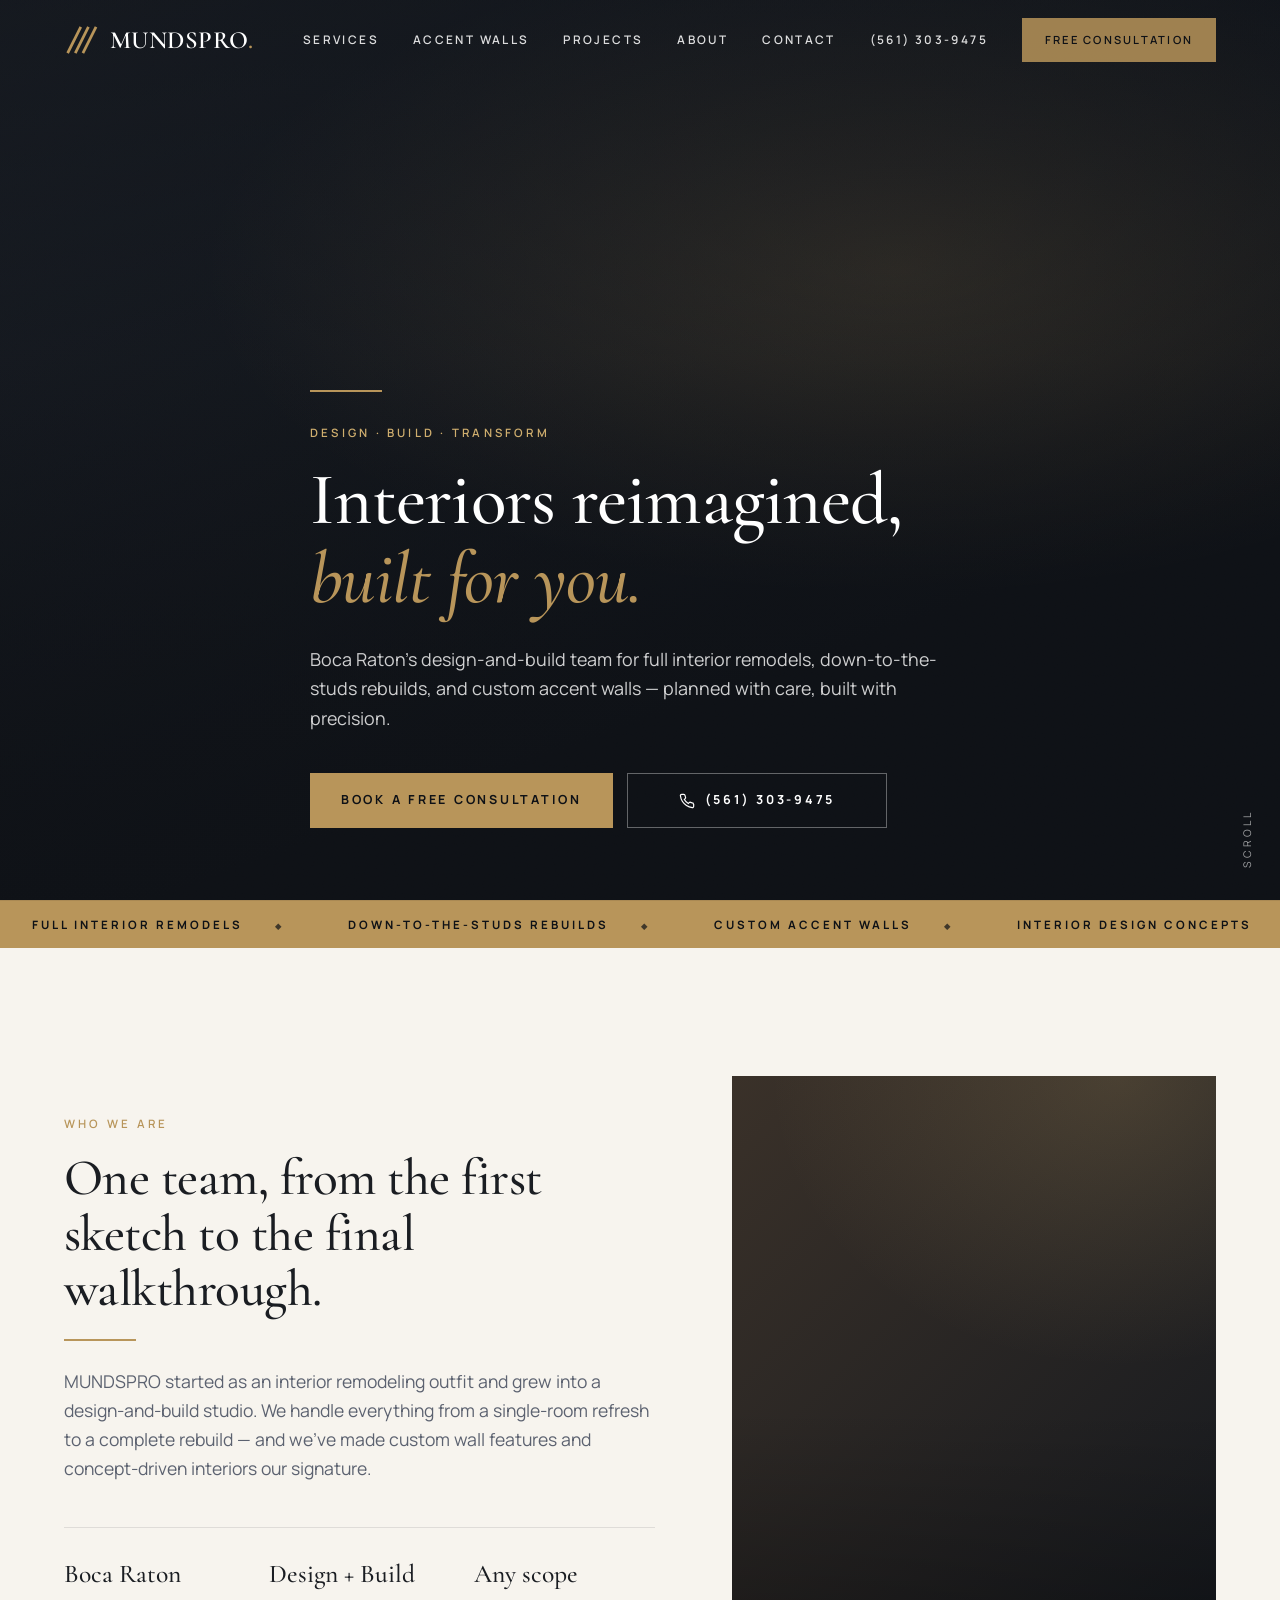
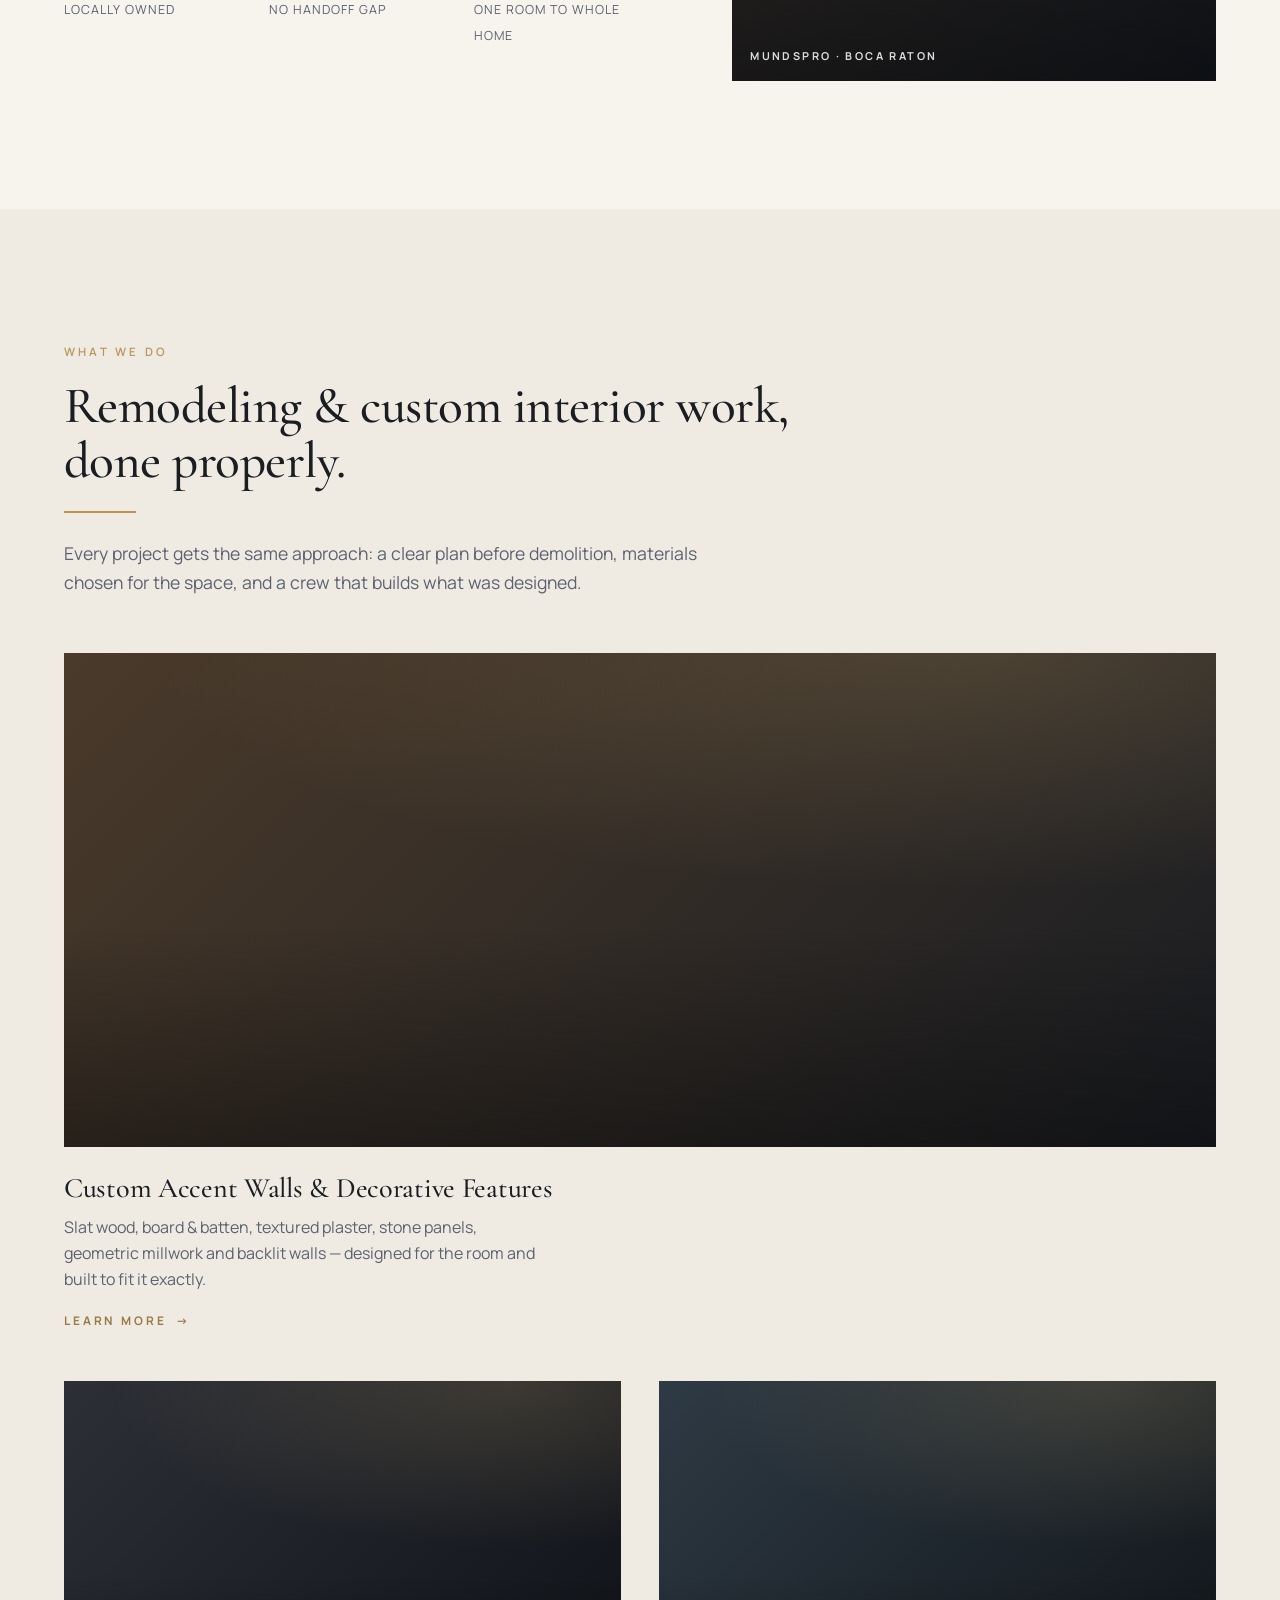
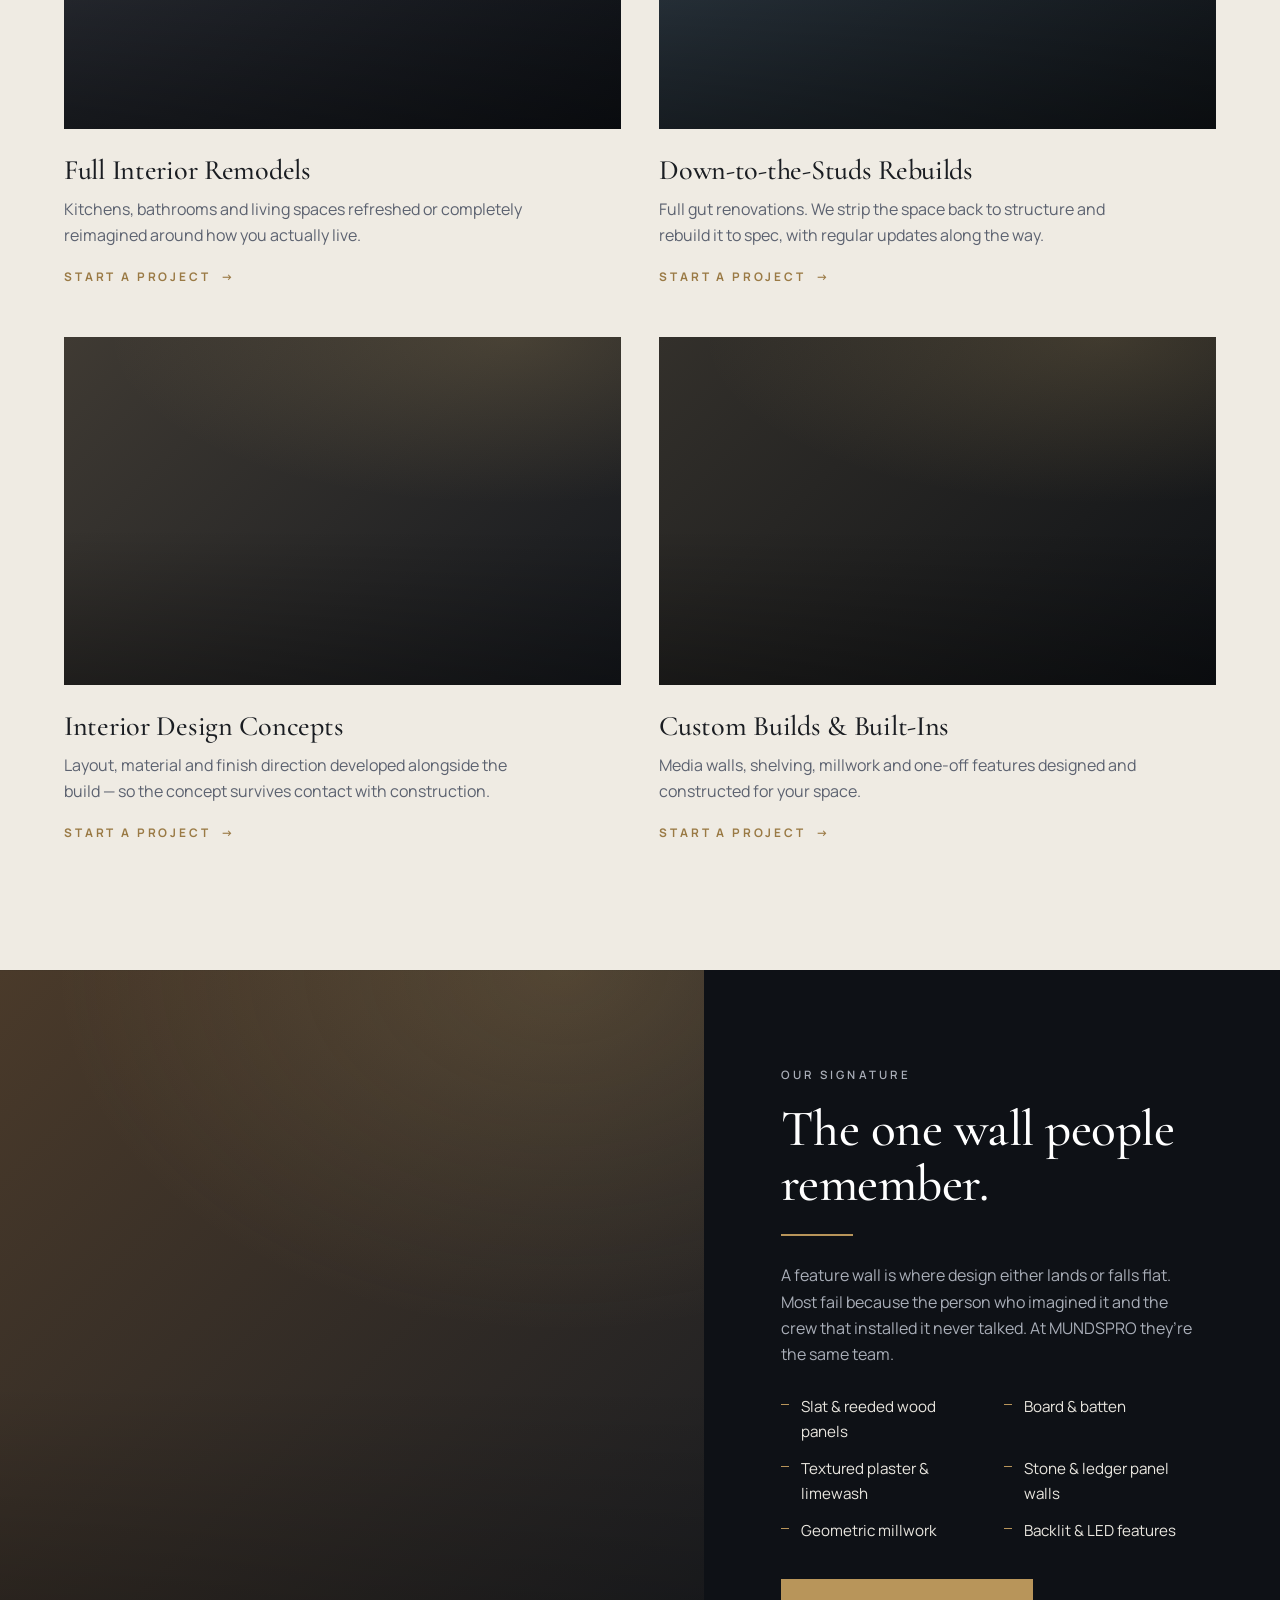
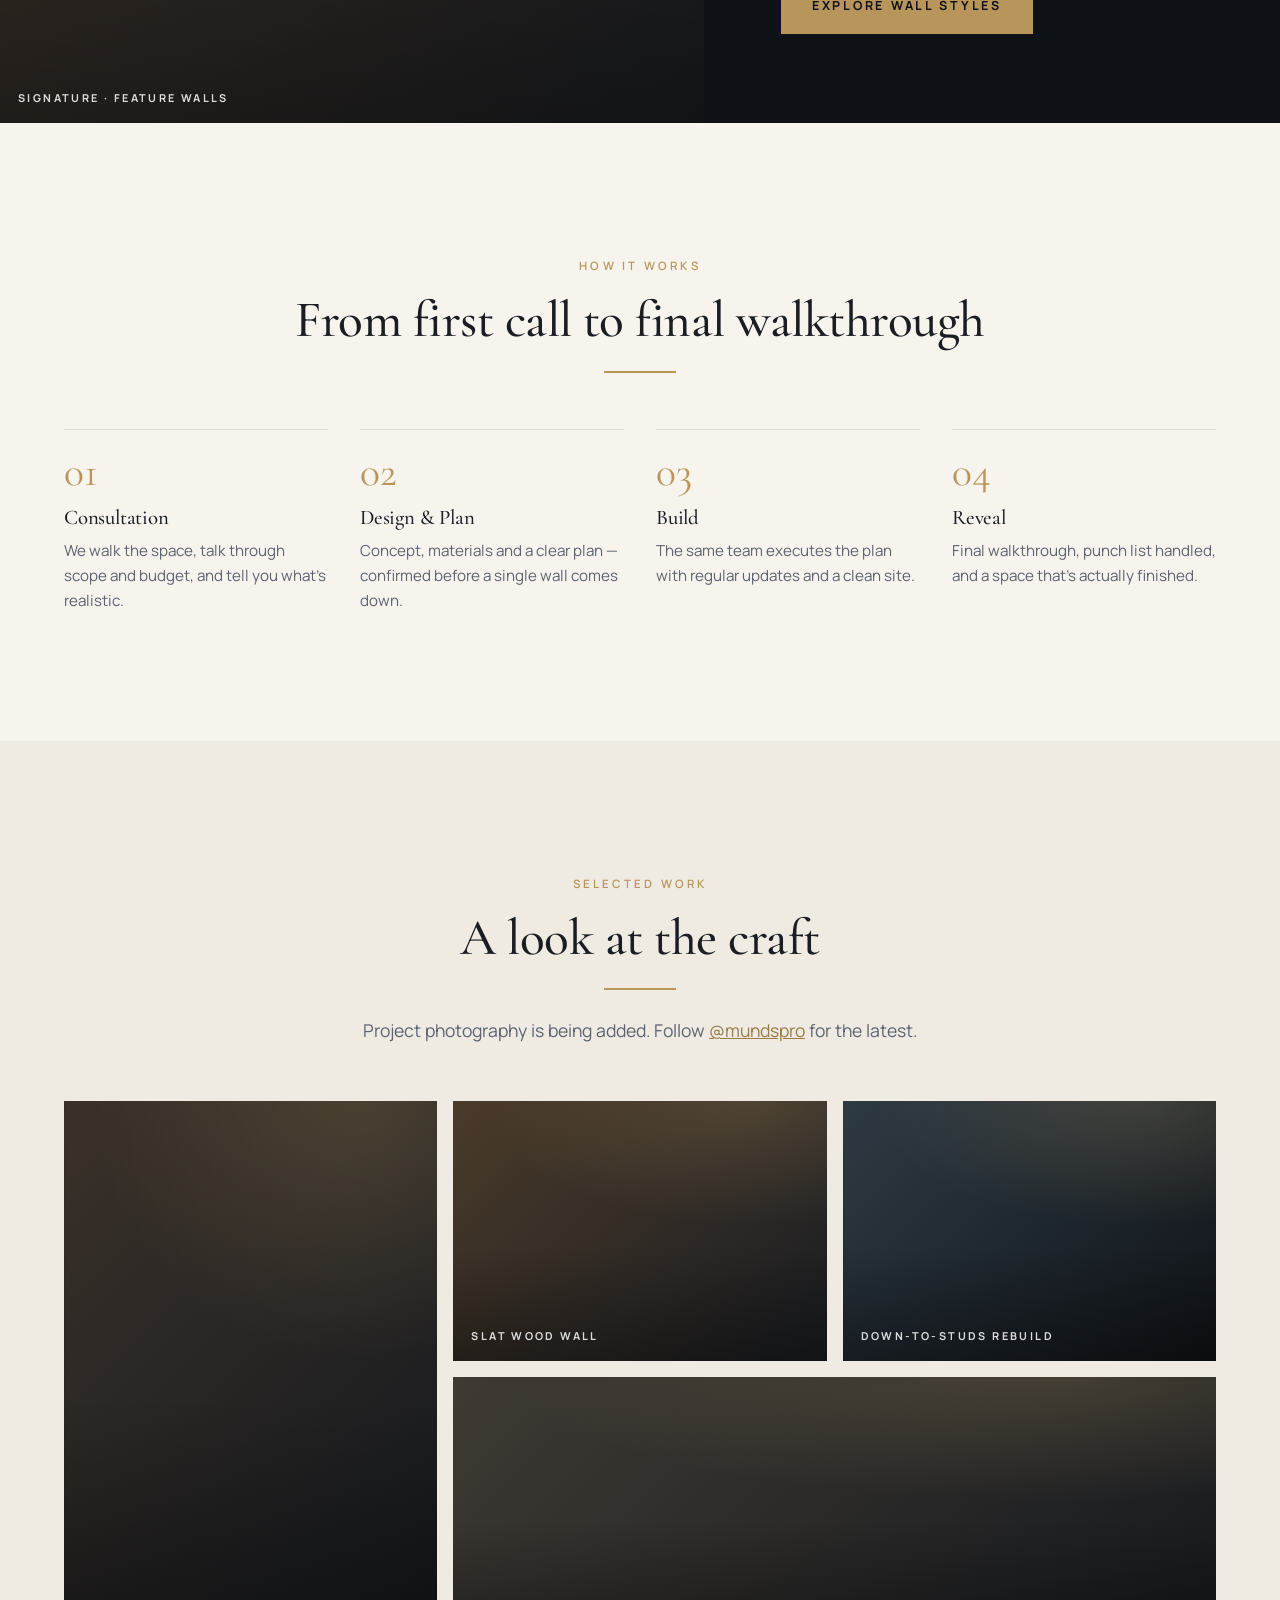
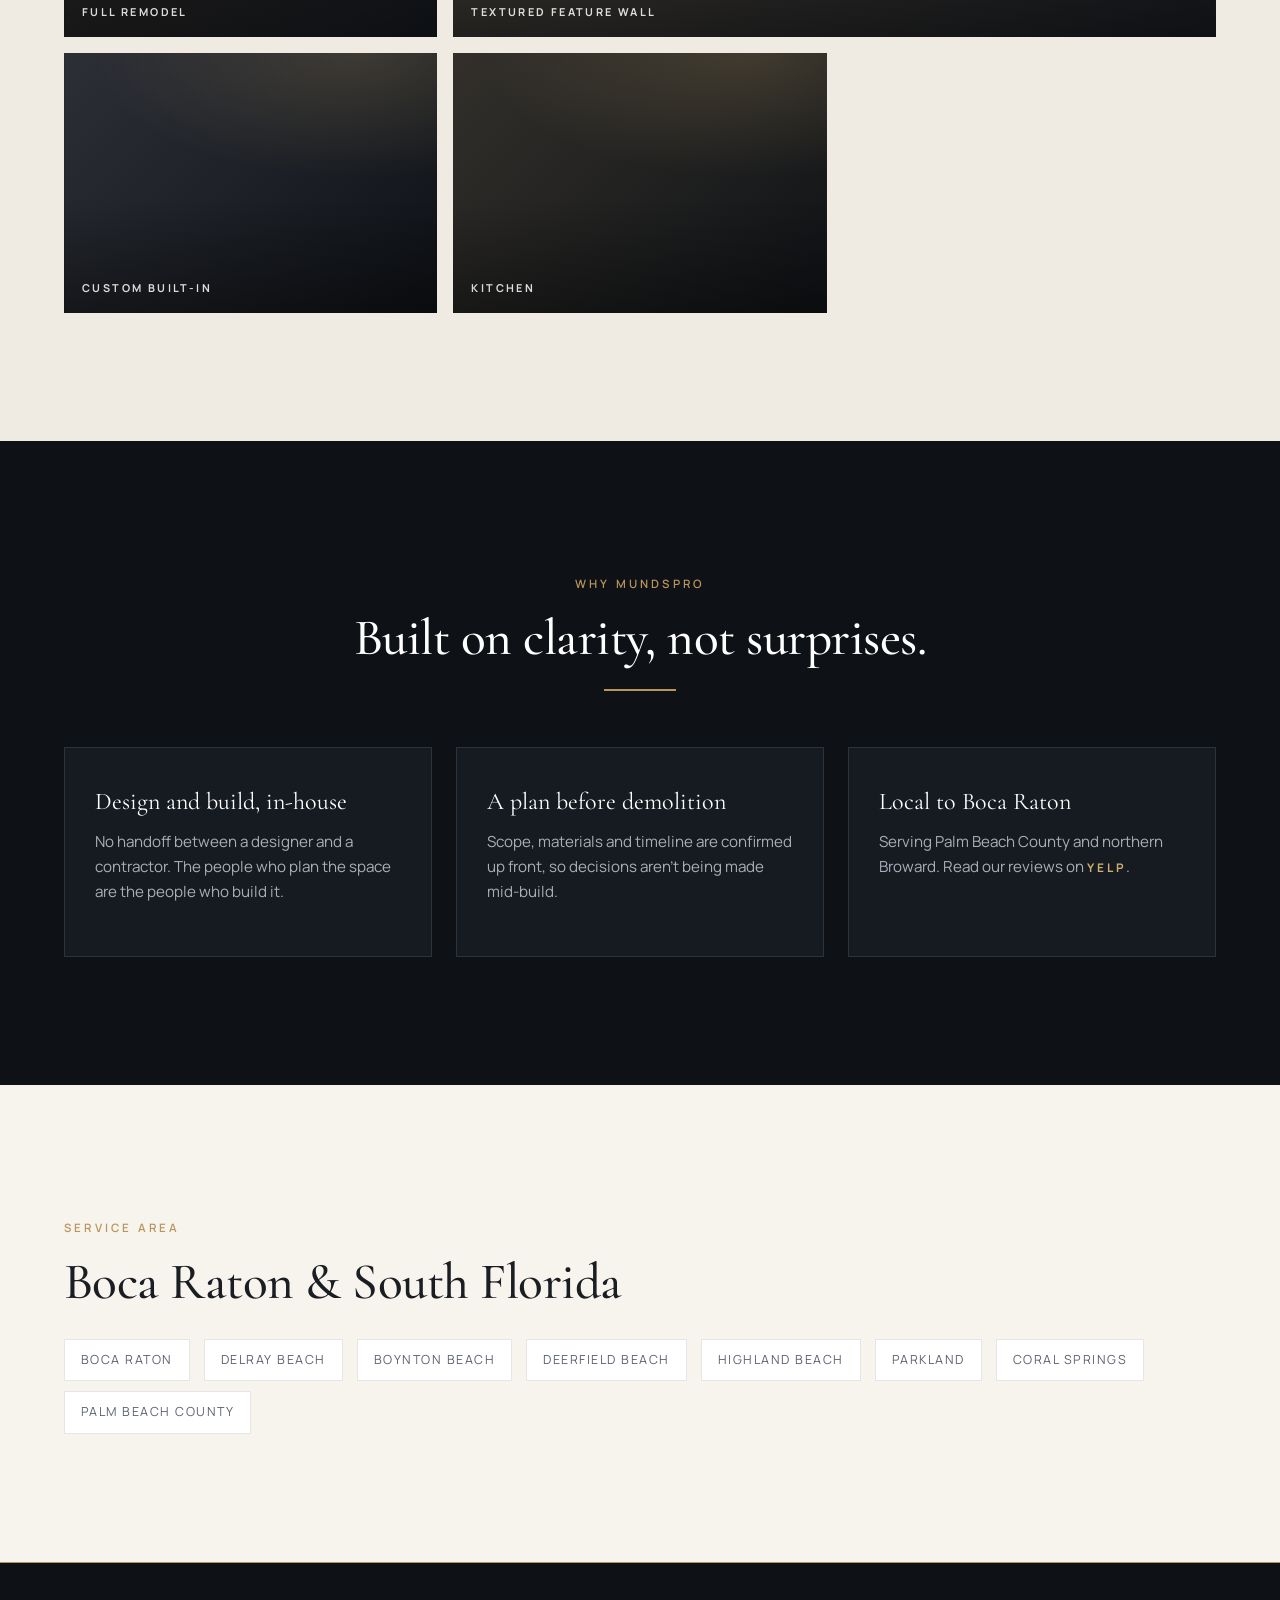
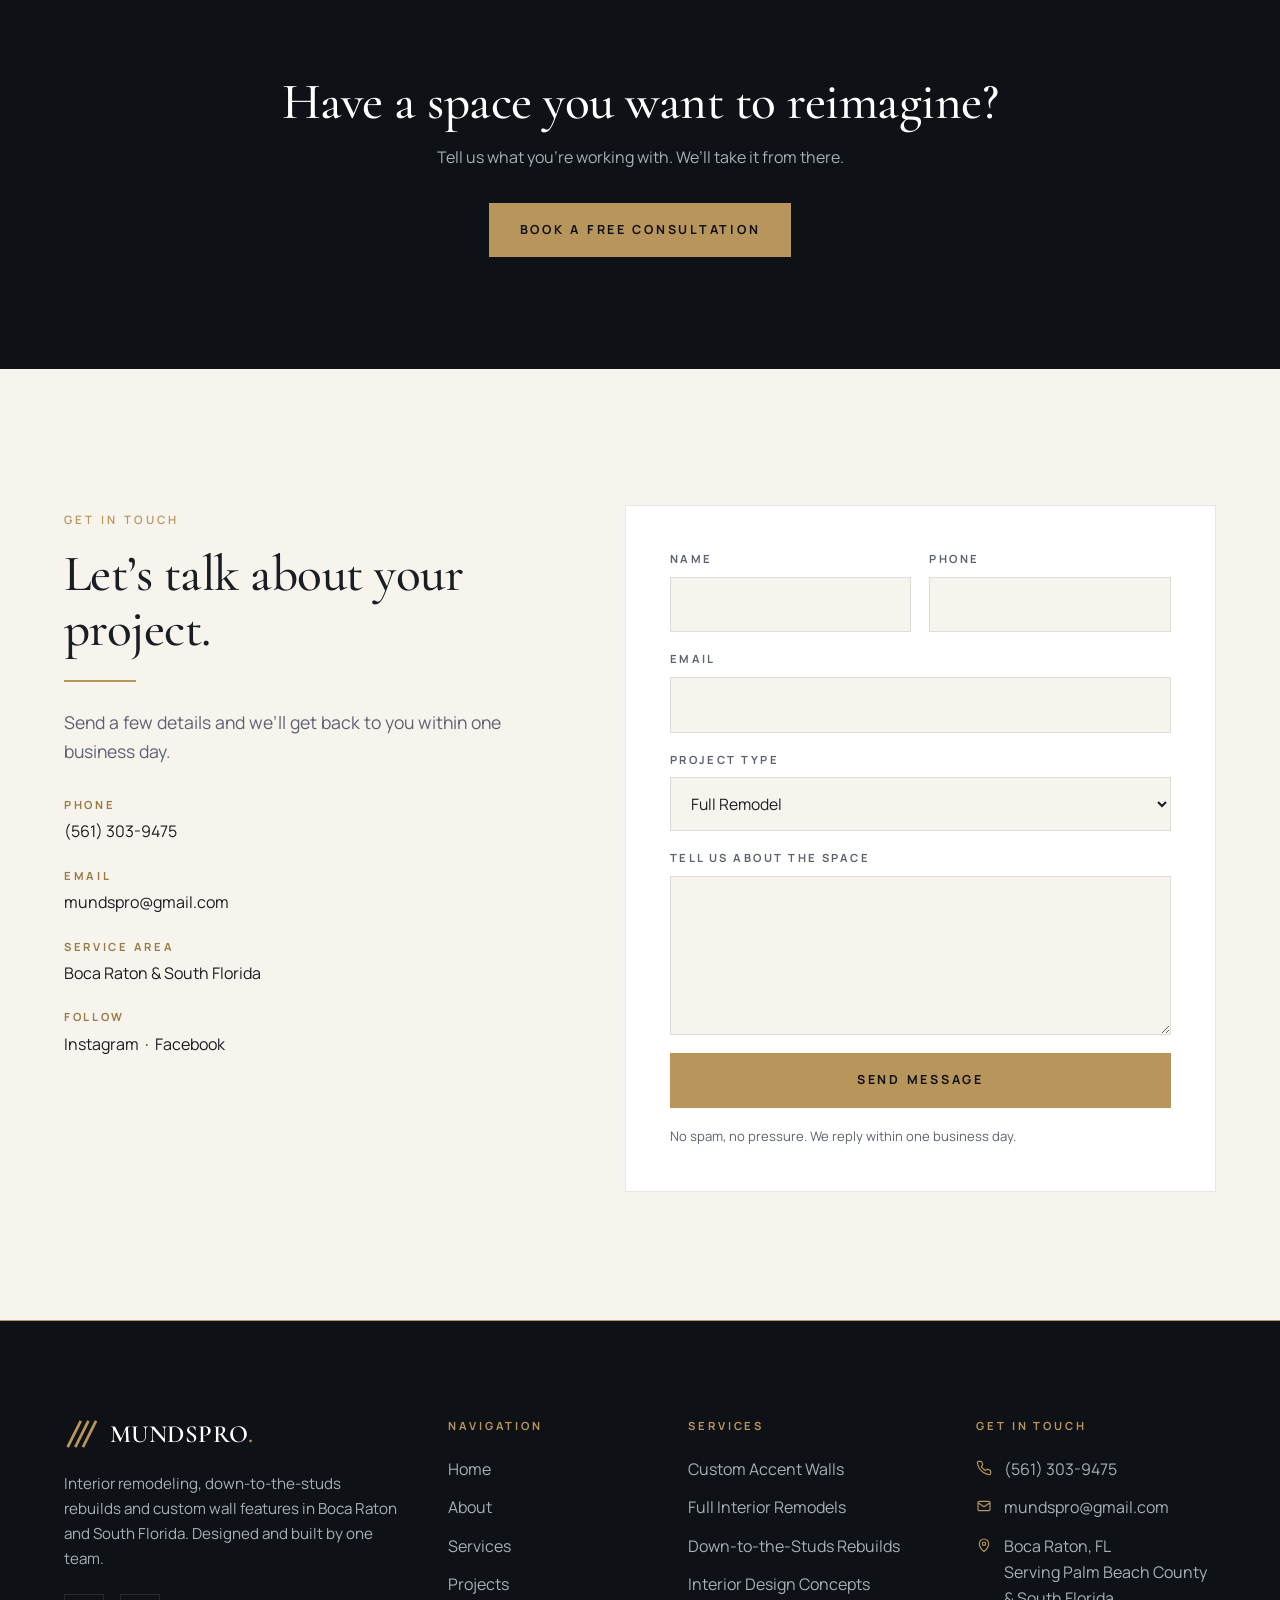
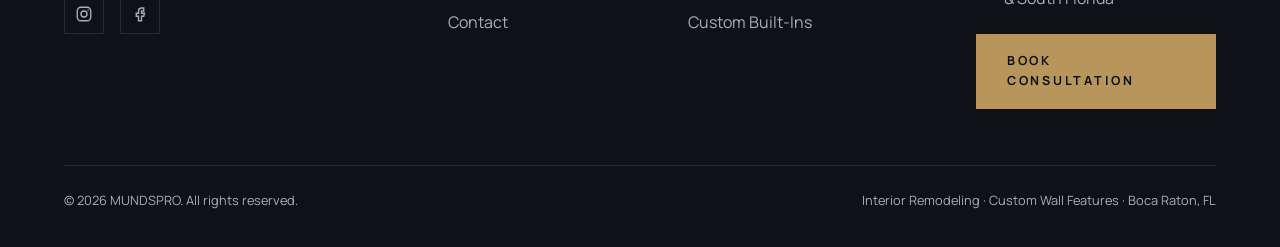
==== index.html @ 8d394d67 "Redesign site in dark-luxury style with gold accents Full visual rebuild modeled on the high-end Sou" ====
<!DOCTYPE html>
<html lang="en">
<head>
<meta charset="UTF-8">
<meta name="viewport" content="width=device-width, initial-scale=1.0">
<title>MUNDSPRO | Interior Remodeling &amp; Custom Wall Features | Boca Raton, FL</title>
<meta name="description" content="MUNDSPRO designs and builds interior remodels, down-to-the-studs rebuilds, and custom accent walls in Boca Raton and South Florida. Design and build, one team.">
<meta name="keywords" content="interior remodel Boca Raton, home renovation South Florida, custom accent walls, decorative walls, full home rebuild, interior design Boca Raton">
<link rel="canonical" href="https://mundspro.com/">
<meta name="theme-color" content="#0e1116">
<meta property="og:title" content="MUNDSPRO | Interior Remodeling &amp; Custom Wall Features">
<meta property="og:description" content="Interior remodels, down-to-the-studs rebuilds, and custom accent walls in Boca Raton, FL. Design and build, one team.">
<meta property="og:type" content="website">
<meta property="og:url" content="https://mundspro.com/">
<link rel="preconnect" href="https://fonts.googleapis.com">
<link rel="preconnect" href="https://fonts.gstatic.com" crossorigin>
<link href="https://fonts.googleapis.com/css2?family=Cormorant+Garamond:ital,wght@0,500;0,600;1,500&family=Manrope:wght@400;500;600;700&display=swap" rel="stylesheet">
<link rel="stylesheet" href="css/styles.css">
<script type="application/ld+json">
{
  "@context": "https://schema.org",
  "@type": "HomeAndConstructionBusiness",
  "name": "MUNDSPRO",
  "description": "Interior home remodeling, down-to-the-studs rebuilds, custom accent walls and decorative wall features, interior design concepts and custom builds.",
  "url": "https://mundspro.com",
  "telephone": "+1-561-303-9475",
  "email": "mundspro@gmail.com",
  "areaServed": ["Boca Raton, FL", "Delray Beach, FL", "Boynton Beach, FL", "Deerfield Beach, FL", "Palm Beach County, FL", "South Florida"],
  "address": { "@type": "PostalAddress", "addressLocality": "Boca Raton", "addressRegion": "FL", "addressCountry": "US" },
  "sameAs": ["https://www.instagram.com/mundspro", "https://www.facebook.com/MundsProInc", "https://www.yelp.com/biz/mundspro-boca-raton"],
  "priceRange": "$$$"
}
</script>
</head>
<body>

<header class="site-header" id="siteHeader">
  <div class="container header-inner">
    <a href="#top" class="logo" aria-label="MUNDSPRO home">
      <svg viewBox="0 0 40 40" aria-hidden="true"><g stroke="#b8955a" stroke-width="3.2" stroke-linecap="square"><path d="M5 34 L19 6"/><path d="M14 34 L28 6"/><path d="M23 34 L37 6"/></g></svg>
      <span>MUNDSPRO<span class="dot">.</span></span>
    </a>
    <button class="nav-toggle" id="navToggle" aria-label="Open menu" aria-expanded="false" aria-controls="siteNav">
      <span></span><span></span><span></span>
    </button>
    <nav class="nav" id="siteNav">
      <a href="#services">Services</a>
      <a href="custom-wall-features.html">Accent Walls</a>
      <a href="#portfolio">Projects</a>
      <a href="#about">About</a>
      <a href="#contact">Contact</a>
      <a href="tel:+15613039475" class="nav-phone">(561) 303-9475</a>
      <a href="#contact" class="btn btn-gold">Free Consultation</a>
    </nav>
  </div>
</header>

<main id="top">

  <section class="hero" style="--img: url('assets/hero.jpg')">
    <div class="container hero-inner">
      <div class="rule reveal"></div>
      <p class="eyebrow reveal reveal-d1" style="color: var(--gold-2)">Design &middot; Build &middot; Transform</p>
      <h1 class="reveal reveal-d1">Interiors reimagined,<br><em class="accent">built for you.</em></h1>
      <p class="lede reveal reveal-d2">Boca Raton&rsquo;s design-and-build team for full interior remodels, down-to-the-studs rebuilds, and custom accent walls &mdash; planned with care, built with precision.</p>
      <div class="hero-actions reveal reveal-d3">
        <a href="#contact" class="btn btn-gold">Book a Free Consultation</a>
        <a href="tel:+15613039475" class="btn btn-outline-light">
          <svg width="16" height="16" viewBox="0 0 24 24" fill="none" stroke="currentColor" stroke-width="1.8" aria-hidden="true"><path d="M22 16.9v3a2 2 0 0 1-2.2 2 19.8 19.8 0 0 1-8.6-3.1 19.5 19.5 0 0 1-6-6A19.8 19.8 0 0 1 2.1 4.2 2 2 0 0 1 4.1 2h3a2 2 0 0 1 2 1.7c.1.9.4 1.8.7 2.6a2 2 0 0 1-.5 2.1L8 9.7a16 16 0 0 0 6 6l1.3-1.3a2 2 0 0 1 2.1-.4c.8.3 1.7.5 2.6.7a2 2 0 0 1 1.7 2z"/></svg>
          (561) 303-9475
        </a>
      </div>
    </div>
    <span class="hero-scroll" aria-hidden="true">Scroll</span>
  </section>

  <div class="ticker" aria-hidden="true">
    <div class="ticker-track">
      <span>Full Interior Remodels</span><span>Down-to-the-Studs Rebuilds</span><span>Custom Accent Walls</span><span>Interior Design Concepts</span><span>Custom Built-Ins</span><span>Boca Raton &middot; South Florida</span>
      <span>Full Interior Remodels</span><span>Down-to-the-Studs Rebuilds</span><span>Custom Accent Walls</span><span>Interior Design Concepts</span><span>Custom Built-Ins</span><span>Boca Raton &middot; South Florida</span>
    </div>
  </div>

  <section class="section" id="about">
    <div class="container split">
      <div class="reveal">
        <p class="eyebrow">Who We Are</p>
        <h2>One team, from the first sketch to the final walkthrough.</h2>
        <div class="rule"></div>
        <p class="lede">MUNDSPRO started as an interior remodeling outfit and grew into a design-and-build studio. We handle everything from a single-room refresh to a complete rebuild &mdash; and we&rsquo;ve made custom wall features and concept-driven interiors our signature.</p>
        <div class="stat-row">
          <div class="stat"><strong>Boca Raton</strong><span>Locally owned</span></div>
          <div class="stat"><strong>Design + Build</strong><span>No handoff gap</span></div>
          <div class="stat"><strong>Any scope</strong><span>One room to whole home</span></div>
        </div>
      </div>
      <div class="media fb-1 reveal reveal-d2" style="--img: url('assets/about.jpg')"><span class="media-tag">MUNDSPRO &middot; Boca Raton</span></div>
    </div>
  </section>

  <section class="section section-paper2" id="services">
    <div class="container">
      <div class="reveal">
        <p class="eyebrow">What We Do</p>
        <h2>Remodeling &amp; custom interior work,<br>done properly.</h2>
        <div class="rule"></div>
        <p class="lede">Every project gets the same approach: a clear plan before demolition, materials chosen for the space, and a crew that builds what was designed.</p>
      </div>
      <div class="services-grid">
        <article class="svc featured reveal">
          <a href="custom-wall-features.html" class="media fb-3" style="--img: url('assets/svc-accent-walls.jpg')" aria-label="Custom accent walls"></a>
          <h3>Custom Accent Walls &amp; Decorative Features</h3>
          <p>Slat wood, board &amp; batten, textured plaster, stone panels, geometric millwork and backlit walls &mdash; designed for the room and built to fit it exactly.</p>
          <a href="custom-wall-features.html" class="link-more">Learn more <span aria-hidden="true">&rarr;</span></a>
        </article>
        <article class="svc reveal">
          <div class="media fb-2" style="--img: url('assets/svc-remodel.jpg')"></div>
          <h3>Full Interior Remodels</h3>
          <p>Kitchens, bathrooms and living spaces refreshed or completely reimagined around how you actually live.</p>
          <a href="#contact" class="link-more">Start a project <span aria-hidden="true">&rarr;</span></a>
        </article>
        <article class="svc reveal reveal-d1">
          <div class="media fb-4" style="--img: url('assets/svc-rebuild.jpg')"></div>
          <h3>Down-to-the-Studs Rebuilds</h3>
          <p>Full gut renovations. We strip the space back to structure and rebuild it to spec, with regular updates along the way.</p>
          <a href="#contact" class="link-more">Start a project <span aria-hidden="true">&rarr;</span></a>
        </article>
        <article class="svc reveal">
          <div class="media fb-5" style="--img: url('assets/svc-design.jpg')"></div>
          <h3>Interior Design Concepts</h3>
          <p>Layout, material and finish direction developed alongside the build &mdash; so the concept survives contact with construction.</p>
          <a href="#contact" class="link-more">Start a project <span aria-hidden="true">&rarr;</span></a>
        </article>
        <article class="svc reveal reveal-d1">
          <div class="media fb-6" style="--img: url('assets/svc-builtins.jpg')"></div>
          <h3>Custom Builds &amp; Built-Ins</h3>
          <p>Media walls, shelving, millwork and one-off features designed and constructed for your space.</p>
          <a href="#contact" class="link-more">Start a project <span aria-hidden="true">&rarr;</span></a>
        </article>
      </div>
    </div>
  </section>

  <section class="signature">
    <div class="split">
      <div class="media fb-3" style="--img: url('assets/signature-wall.jpg')"><span class="media-tag">Signature &middot; Feature Walls</span></div>
      <div class="copy reveal">
        <p class="eyebrow">Our Signature</p>
        <h2>The one wall people remember.</h2>
        <div class="rule"></div>
        <p>A feature wall is where design either lands or falls flat. Most fail because the person who imagined it and the crew that installed it never talked. At MUNDSPRO they&rsquo;re the same team.</p>
        <ul>
          <li>Slat &amp; reeded wood panels</li>
          <li>Board &amp; batten</li>
          <li>Textured plaster &amp; limewash</li>
          <li>Stone &amp; ledger panel walls</li>
          <li>Geometric millwork</li>
          <li>Backlit &amp; LED features</li>
        </ul>
        <a href="custom-wall-features.html" class="btn btn-gold">Explore Wall Styles</a>
      </div>
    </div>
  </section>

  <section class="section" id="process">
    <div class="container">
      <div class="center reveal">
        <p class="eyebrow">How It Works</p>
        <h2>From first call to final walkthrough</h2>
        <div class="rule"></div>
      </div>
      <div class="process-grid">
        <div class="step reveal"><div class="num">01</div><h3>Consultation</h3><p>We walk the space, talk through scope and budget, and tell you what&rsquo;s realistic.</p></div>
        <div class="step reveal reveal-d1"><div class="num">02</div><h3>Design &amp; Plan</h3><p>Concept, materials and a clear plan &mdash; confirmed before a single wall comes down.</p></div>
        <div class="step reveal reveal-d2"><div class="num">03</div><h3>Build</h3><p>The same team executes the plan with regular updates and a clean site.</p></div>
        <div class="step reveal reveal-d3"><div class="num">04</div><h3>Reveal</h3><p>Final walkthrough, punch list handled, and a space that&rsquo;s actually finished.</p></div>
      </div>
    </div>
  </section>

  <section class="section section-paper2" id="portfolio">
    <div class="container">
      <div class="center reveal">
        <p class="eyebrow">Selected Work</p>
        <h2>A look at the craft</h2>
        <div class="rule"></div>
        <p class="lede">Project photography is being added. Follow <a href="https://www.instagram.com/mundspro" target="_blank" rel="noopener" style="color: var(--gold-dark); text-decoration: underline;">@mundspro</a> for the latest.</p>
      </div>
      <div class="portfolio-grid">
        <div class="media fb-1 tall reveal" style="--img: url('assets/p1.jpg')"><span class="media-tag">Full Remodel</span></div>
        <div class="media fb-3 reveal reveal-d1" style="--img: url('assets/p2.jpg')"><span class="media-tag">Slat Wood Wall</span></div>
        <div class="media fb-4 reveal reveal-d2" style="--img: url('assets/p3.jpg')"><span class="media-tag">Down-to-Studs Rebuild</span></div>
        <div class="media fb-5 wide reveal" style="--img: url('assets/p4.jpg')"><span class="media-tag">Textured Feature Wall</span></div>
        <div class="media fb-2 reveal reveal-d1" style="--img: url('assets/p5.jpg')"><span class="media-tag">Custom Built-In</span></div>
        <div class="media fb-6 reveal reveal-d2" style="--img: url('assets/p6.jpg')"><span class="media-tag">Kitchen</span></div>
      </div>
    </div>
  </section>

  <section class="section section-dark">
    <div class="container">
      <div class="center reveal">
        <p class="eyebrow">Why MUNDSPRO</p>
        <h2>Built on clarity, not surprises.</h2>
        <div class="rule"></div>
      </div>
      <div class="trust-grid">
        <div class="trust-card reveal"><div class="k">Design and build, in-house</div><p>No handoff between a designer and a contractor. The people who plan the space are the people who build it.</p></div>
        <div class="trust-card reveal reveal-d1"><div class="k">A plan before demolition</div><p>Scope, materials and timeline are confirmed up front, so decisions aren&rsquo;t being made mid-build.</p></div>
        <div class="trust-card reveal reveal-d2"><div class="k">Local to Boca Raton</div><p>Serving Palm Beach County and northern Broward. Read our reviews on <a href="https://www.yelp.com/biz/mundspro-boca-raton" target="_blank" rel="noopener" class="link-more" style="display:inline">Yelp</a>.</p></div>
      </div>
    </div>
  </section>

  <section class="section">
    <div class="container reveal">
      <p class="eyebrow">Service Area</p>
      <h2>Boca Raton &amp; South Florida</h2>
      <div class="areas">
        <span>Boca Raton</span><span>Delray Beach</span><span>Boynton Beach</span><span>Deerfield Beach</span><span>Highland Beach</span><span>Parkland</span><span>Coral Springs</span><span>Palm Beach County</span>
      </div>
    </div>
  </section>

  <section class="cta-band">
    <div class="container reveal">
      <h2>Have a space you want to reimagine?</h2>
      <p>Tell us what you&rsquo;re working with. We&rsquo;ll take it from there.</p>
      <a href="#contact" class="btn btn-gold">Book a Free Consultation</a>
    </div>
  </section>

  <section class="section" id="contact">
    <div class="container contact-grid">
      <div class="reveal">
        <p class="eyebrow">Get In Touch</p>
        <h2>Let&rsquo;s talk about your project.</h2>
        <div class="rule"></div>
        <p class="lede">Send a few details and we&rsquo;ll get back to you within one business day.</p>
        <ul class="contact-list">
          <li><strong>Phone</strong><a href="tel:+15613039475">(561) 303-9475</a></li>
          <li><strong>Email</strong><a href="mailto:mundspro@gmail.com">mundspro@gmail.com</a></li>
          <li><strong>Service Area</strong><span>Boca Raton &amp; South Florida</span></li>
          <li><strong>Follow</strong><span><a href="https://www.instagram.com/mundspro" target="_blank" rel="noopener">Instagram</a> &nbsp;&middot;&nbsp; <a href="https://www.facebook.com/MundsProInc" target="_blank" rel="noopener">Facebook</a></span></li>
        </ul>
      </div>
      <form class="form reveal reveal-d1" action="https://formsubmit.co/mundspro@gmail.com" method="POST">
        <input type="hidden" name="_subject" value="New lead from mundspro.com">
        <input type="hidden" name="_template" value="table">
        <input type="hidden" name="_next" value="https://mundspro.com/thank-you.html">
        <input type="text" name="_honey" style="display:none" tabindex="-1" autocomplete="off">
        <div class="field-row">
          <div class="field"><label for="name">Name</label><input type="text" id="name" name="name" required autocomplete="name"></div>
          <div class="field"><label for="phone">Phone</label><input type="tel" id="phone" name="phone" autocomplete="tel"></div>
        </div>
        <div class="field"><label for="email">Email</label><input type="email" id="email" name="email" required autocomplete="email"></div>
        <div class="field">
          <label for="project">Project Type</label>
          <select id="project" name="project">
            <option>Full Remodel</option>
            <option>Down-to-the-Studs Rebuild</option>
            <option>Custom Accent Wall</option>
            <option>Interior Design Concept</option>
            <option>Custom Build / Built-In</option>
            <option>Small Project</option>
            <option>Not Sure Yet</option>
          </select>
        </div>
        <div class="field"><label for="message">Tell us about the space</label><textarea id="message" name="message" rows="5"></textarea></div>
        <button type="submit" class="btn btn-gold btn-block">Send Message</button>
        <p class="form-note">No spam, no pressure. We reply within one business day.</p>
      </form>
    </div>
  </section>

</main>

<footer class="site-footer">
  <div class="container">
    <div class="footer-grid">
      <div class="footer-brand">
        <a href="#top" class="logo" aria-label="MUNDSPRO home">
          <svg viewBox="0 0 40 40" aria-hidden="true"><g stroke="#b8955a" stroke-width="3.2" stroke-linecap="square"><path d="M5 34 L19 6"/><path d="M14 34 L28 6"/><path d="M23 34 L37 6"/></g></svg>
          <span>MUNDSPRO<span class="dot">.</span></span>
        </a>
        <p>Interior remodeling, down-to-the-studs rebuilds and custom wall features in Boca Raton and South Florida. Designed and built by one team.</p>
        <div class="social">
          <a href="https://www.instagram.com/mundspro" target="_blank" rel="noopener" aria-label="Instagram"><svg viewBox="0 0 24 24" fill="none" stroke="currentColor" stroke-width="1.8"><rect x="3" y="3" width="18" height="18" rx="5"/><circle cx="12" cy="12" r="4"/><circle cx="17.5" cy="6.5" r="1" fill="currentColor" stroke="none"/></svg></a>
          <a href="https://www.facebook.com/MundsProInc" target="_blank" rel="noopener" aria-label="Facebook"><svg viewBox="0 0 24 24" fill="none" stroke="currentColor" stroke-width="1.8"><path d="M14 8h3V4h-3a4 4 0 0 0-4 4v3H7v4h3v6h4v-6h3l1-4h-4V8z"/></svg></a>
        </div>
      </div>
      <div class="footer-col">
        <h4>Navigation</h4>
        <ul>
          <li><a href="#top">Home</a></li>
          <li><a href="#about">About</a></li>
          <li><a href="#services">Services</a></li>
          <li><a href="#portfolio">Projects</a></li>
          <li><a href="#contact">Contact</a></li>
        </ul>
      </div>
      <div class="footer-col">
        <h4>Services</h4>
        <ul>
          <li><a href="custom-wall-features.html">Custom Accent Walls</a></li>
          <li><a href="#services">Full Interior Remodels</a></li>
          <li><a href="#services">Down-to-the-Studs Rebuilds</a></li>
          <li><a href="#services">Interior Design Concepts</a></li>
          <li><a href="#services">Custom Built-Ins</a></li>
        </ul>
      </div>
      <div class="footer-col">
        <h4>Get In Touch</h4>
        <ul class="footer-contact">
          <li><svg viewBox="0 0 24 24" fill="none" stroke="currentColor" stroke-width="1.8" aria-hidden="true"><path d="M22 16.9v3a2 2 0 0 1-2.2 2 19.8 19.8 0 0 1-8.6-3.1 19.5 19.5 0 0 1-6-6A19.8 19.8 0 0 1 2.1 4.2 2 2 0 0 1 4.1 2h3a2 2 0 0 1 2 1.7c.1.9.4 1.8.7 2.6a2 2 0 0 1-.5 2.1L8 9.7a16 16 0 0 0 6 6l1.3-1.3a2 2 0 0 1 2.1-.4c.8.3 1.7.5 2.6.7a2 2 0 0 1 1.7 2z"/></svg><a href="tel:+15613039475">(561) 303-9475</a></li>
          <li><svg viewBox="0 0 24 24" fill="none" stroke="currentColor" stroke-width="1.8" aria-hidden="true"><rect x="3" y="5" width="18" height="14" rx="2"/><path d="m3 7 9 6 9-6"/></svg><a href="mailto:mundspro@gmail.com">mundspro@gmail.com</a></li>
          <li><svg viewBox="0 0 24 24" fill="none" stroke="currentColor" stroke-width="1.8" aria-hidden="true"><path d="M12 22s7-6.2 7-12a7 7 0 1 0-14 0c0 5.8 7 12 7 12z"/><circle cx="12" cy="10" r="2.5"/></svg><span>Boca Raton, FL<br>Serving Palm Beach County &amp; South Florida</span></li>
        </ul>
        <a href="#contact" class="btn btn-gold">Book Consultation</a>
      </div>
    </div>
    <div class="footer-bottom">
      <span>&copy; <span id="year"></span> MUNDSPRO. All rights reserved.</span>
      <span>Interior Remodeling &middot; Custom Wall Features &middot; Boca Raton, FL</span>
    </div>
  </div>
</footer>

<script src="js/main.js"></script>
</body>
</html>
---- css/styles.css ----
:root {
  --ink: #0e1116;
  --ink-2: #161b22;
  --ink-3: #1f2630;
  --paper: #f7f4ee;
  --paper-2: #efebe3;
  --white: #ffffff;
  --text: #1a1d22;
  --text-soft: #5c6270;
  --text-on-dark: #e9e6df;
  --text-on-dark-soft: #a9aeb8;
  --gold: #b8955a;
  --gold-2: #cfae6e;
  --gold-dark: #9a7a45;
  --line: rgba(14, 17, 22, 0.1);
  --line-dark: rgba(255, 255, 255, 0.1);
  --font-display: 'Cormorant Garamond', 'Times New Roman', serif;
  --font-body: 'Manrope', -apple-system, BlinkMacSystemFont, 'Segoe UI', sans-serif;
  --max: 1200px;
  --gutter: 24px;
  --ease: cubic-bezier(0.22, 1, 0.36, 1);
}

*, *::before, *::after { box-sizing: border-box; margin: 0; padding: 0; }
html { scroll-behavior: smooth; -webkit-text-size-adjust: 100%; }
body {
  font-family: var(--font-body);
  font-size: 1rem;
  line-height: 1.65;
  color: var(--text);
  background: var(--paper);
  -webkit-font-smoothing: antialiased;
  overflow-x: hidden;
}
img { max-width: 100%; display: block; }
a { color: inherit; text-decoration: none; }
button { font: inherit; }
:focus-visible { outline: 2px solid var(--gold); outline-offset: 3px; }

.container { max-width: var(--max); margin: 0 auto; padding: 0 var(--gutter); }

h1, h2, h3, .display {
  font-family: var(--font-display);
  font-weight: 500;
  line-height: 1.08;
  letter-spacing: -0.01em;
  color: var(--text);
}
h1 { font-size: clamp(2.6rem, 6.2vw, 4.6rem); }
h2 { font-size: clamp(2rem, 4.2vw, 3.2rem); }
h3 { font-size: clamp(1.45rem, 2.2vw, 1.85rem); }
em.accent { font-style: italic; color: var(--gold); }

.eyebrow {
  display: inline-block;
  font-size: 0.72rem;
  font-weight: 600;
  letter-spacing: 0.28em;
  text-transform: uppercase;
  color: var(--gold);
  margin-bottom: 18px;
}
.rule { width: 72px; height: 2px; background: var(--gold); margin: 22px 0 26px; }
.lede { font-size: 1.1rem; color: var(--text-soft); max-width: 60ch; }
.center { text-align: center; }
.center .rule { margin-left: auto; margin-right: auto; }
.center .lede { margin-left: auto; margin-right: auto; }

.section { padding: clamp(80px, 10vw, 128px) 0; }
.section-dark { background: var(--ink); color: var(--text-on-dark); }
.section-dark h2, .section-dark h3 { color: var(--white); }
.section-dark .lede { color: var(--text-on-dark-soft); }
.section-paper2 { background: var(--paper-2); }

/* Buttons */
.btn {
  display: inline-flex;
  align-items: center;
  justify-content: center;
  gap: 10px;
  padding: 16px 30px;
  font-size: 0.78rem;
  font-weight: 700;
  letter-spacing: 0.22em;
  text-transform: uppercase;
  border: 1px solid transparent;
  cursor: pointer;
  transition: background 0.3s var(--ease), color 0.3s var(--ease), border-color 0.3s var(--ease), transform 0.3s var(--ease);
}
.btn:hover { transform: translateY(-2px); }
.btn-gold { background: var(--gold); color: var(--ink); border-color: var(--gold); }
.btn-gold:hover { background: var(--gold-2); border-color: var(--gold-2); }
.btn-outline-light { border-color: rgba(255,255,255,0.35); color: var(--white); background: transparent; }
.btn-outline-light:hover { border-color: var(--white); background: rgba(255,255,255,0.06); }
.btn-outline-dark { border-color: var(--ink); color: var(--ink); background: transparent; }
.btn-outline-dark:hover { background: var(--ink); color: var(--white); }
.btn-block { width: 100%; }
.link-more {
  display: inline-flex;
  align-items: center;
  gap: 10px;
  font-size: 0.74rem;
  font-weight: 700;
  letter-spacing: 0.24em;
  text-transform: uppercase;
  color: var(--gold-dark);
  transition: gap 0.3s var(--ease), color 0.3s var(--ease);
}
.link-more:hover { gap: 16px; color: var(--gold); }
.section-dark .link-more { color: var(--gold-2); }

/* Media placeholders: real image if present, elegant gradient underneath */
.media {
  position: relative;
  overflow: hidden;
  background-color: var(--ink-3);
  background-image: var(--img), var(--fallback, linear-gradient(135deg, #2a2f38, #14181e));
  background-size: cover;
  background-position: center;
  isolation: isolate;
}
.media::after {
  content: '';
  position: absolute; inset: 0;
  background:
    radial-gradient(120% 80% at 80% 0%, rgba(207,174,110,0.18), transparent 60%),
    linear-gradient(180deg, rgba(0,0,0,0) 55%, rgba(0,0,0,0.35));
  pointer-events: none;
}
.media .media-tag {
  position: absolute; left: 18px; bottom: 16px; z-index: 1;
  font-size: 0.68rem; font-weight: 700; letter-spacing: 0.22em; text-transform: uppercase;
  color: rgba(255,255,255,0.85);
}
.fb-1 { --fallback: linear-gradient(135deg, #3a3129, #14181e); }
.fb-2 { --fallback: linear-gradient(135deg, #2c2f36, #0e1116); }
.fb-3 { --fallback: linear-gradient(135deg, #4a3a2a, #1a1d22); }
.fb-4 { --fallback: linear-gradient(135deg, #2e3a44, #101418); }
.fb-5 { --fallback: linear-gradient(135deg, #3f3a33, #16191e); }
.fb-6 { --fallback: linear-gradient(135deg, #33302b, #0f1216); }

/* Header */
.site-header {
  position: fixed; top: 0; left: 0; right: 0; z-index: 100;
  padding: 18px 0;
  transition: background 0.4s var(--ease), padding 0.4s var(--ease), box-shadow 0.4s var(--ease);
  color: var(--white);
}
.site-header.scrolled {
  background: rgba(14, 17, 22, 0.86);
  backdrop-filter: blur(14px);
  -webkit-backdrop-filter: blur(14px);
  padding: 12px 0;
  box-shadow: 0 1px 0 rgba(255,255,255,0.06);
}
.site-header.on-light { color: var(--ink); }
.site-header.on-light.scrolled { background: rgba(247, 244, 238, 0.9); box-shadow: 0 1px 0 var(--line); }
.header-inner { display: flex; align-items: center; justify-content: space-between; gap: 24px; }
.logo { display: inline-flex; align-items: center; gap: 12px; font-family: var(--font-display); font-size: 1.55rem; font-weight: 600; letter-spacing: 0.02em; line-height: 1; }
.logo .dot { color: var(--gold); }
.logo svg { width: 34px; height: 34px; flex: none; }
.nav { display: flex; align-items: center; gap: 34px; }
.nav a { font-size: 0.74rem; font-weight: 600; letter-spacing: 0.2em; text-transform: uppercase; opacity: 0.85; white-space: nowrap; transition: opacity 0.2s; }
@media (max-width: 1200px) { .nav { gap: 22px; } .nav a { letter-spacing: 0.14em; } }
.nav a:hover { opacity: 1; color: var(--gold-2); }
.nav .btn { padding: 12px 22px; font-size: 0.7rem; }
.nav-toggle {
  display: none; width: 44px; height: 44px; border: 0; background: transparent; cursor: pointer;
  flex-direction: column; justify-content: center; align-items: center; gap: 6px;
}
.nav-toggle span { width: 26px; height: 1.5px; background: currentColor; transition: transform 0.3s var(--ease), opacity 0.3s; }
.nav-toggle[aria-expanded="true"] span:nth-child(1) { transform: translateY(7.5px) rotate(45deg); }
.nav-toggle[aria-expanded="true"] span:nth-child(2) { opacity: 0; }
.nav-toggle[aria-expanded="true"] span:nth-child(3) { transform: translateY(-7.5px) rotate(-45deg); }

/* Hero */
.hero {
  position: relative;
  min-height: 100svh;
  display: flex; align-items: flex-end;
  padding: 140px 0 72px;
  color: var(--white);
  background-color: var(--ink);
  background-image: var(--img, none), radial-gradient(90% 60% at 70% 30%, rgba(184,149,90,0.22), transparent 60%), linear-gradient(160deg, #1c2129 0%, #0e1116 70%);
  background-size: cover; background-position: center;
  isolation: isolate;
}
.hero::before {
  content: '';
  position: absolute; inset: 0; z-index: -1;
  background: linear-gradient(180deg, rgba(14,17,22,0.55) 0%, rgba(14,17,22,0.25) 40%, rgba(14,17,22,0.85) 100%);
}
.hero::after {
  content: '';
  position: absolute; inset: 0; z-index: -1; opacity: 0.06; mix-blend-mode: overlay;
  background-image: url("data:image/svg+xml,%3Csvg xmlns='http://www.w3.org/2000/svg' width='160' height='160'%3E%3Cfilter id='n'%3E%3CfeTurbulence type='fractalNoise' baseFrequency='0.9' numOctaves='2' stitchTiles='stitch'/%3E%3C/filter%3E%3Crect width='100%25' height='100%25' filter='url(%23n)'/%3E%3C/svg%3E");
}
.hero-inner { max-width: 760px; }
.hero .rule { margin: 0 0 26px; }
.hero h1 { color: var(--white); margin-bottom: 26px; }
.hero .lede { color: rgba(255,255,255,0.8); font-size: 1.12rem; margin-bottom: 40px; }
.hero-actions { display: flex; flex-wrap: wrap; gap: 14px; }
.hero-actions .btn { min-width: 260px; }
.hero-scroll {
  position: absolute; right: var(--gutter); bottom: 32px;
  font-size: 0.66rem; letter-spacing: 0.28em; text-transform: uppercase; color: rgba(255,255,255,0.6);
  writing-mode: vertical-rl; transform: rotate(180deg);
}

/* Ticker */
.ticker { background: var(--gold); color: var(--ink); overflow: hidden; border-top: 1px solid rgba(0,0,0,0.08); }
.ticker-track { display: flex; width: max-content; animation: ticker 38s linear infinite; }
.ticker-track span { padding: 14px 32px; font-size: 0.72rem; font-weight: 700; letter-spacing: 0.26em; text-transform: uppercase; white-space: nowrap; }
.ticker-track span::after { content: '◆'; margin-left: 32px; font-size: 0.5rem; vertical-align: middle; opacity: 0.7; }
@keyframes ticker { from { transform: translateX(0); } to { transform: translateX(-50%); } }

/* Intro split */
.split { display: grid; grid-template-columns: 1.1fr 0.9fr; gap: clamp(40px, 6vw, 96px); align-items: center; }
.split .media { aspect-ratio: 4 / 5; }
.split.reverse .media { order: -1; }
.stat-row { display: grid; grid-template-columns: repeat(3, 1fr); gap: 24px; margin-top: 44px; padding-top: 32px; border-top: 1px solid var(--line); }
.section-dark .stat-row { border-top-color: var(--line-dark); }
.stat strong { display: block; font-family: var(--font-display); font-size: 1.6rem; font-weight: 500; line-height: 1.1; margin-bottom: 6px; }
.stat span { font-size: 0.78rem; letter-spacing: 0.08em; text-transform: uppercase; color: var(--text-soft); }
.section-dark .stat span { color: var(--text-on-dark-soft); }

/* Services (large photo cards) */
.services-grid { display: grid; grid-template-columns: repeat(2, 1fr); gap: clamp(28px, 4vw, 56px) clamp(24px, 3vw, 40px); margin-top: 56px; }
.svc { display: flex; flex-direction: column; }
.svc .media { aspect-ratio: 16 / 10; margin-bottom: 26px; transition: transform 0.6s var(--ease); }
.svc:hover .media { transform: translateY(-4px); }
.svc .media-tag { display: none; }
.svc h3 { margin-bottom: 10px; transition: color 0.3s; }
.svc:hover h3 { color: var(--gold-dark); }
.svc p { color: var(--text-soft); margin-bottom: 18px; max-width: 48ch; }
.svc.featured { grid-column: 1 / -1; }
.svc.featured .media { aspect-ratio: 21 / 9; }

/* Signature dark band */
.signature { background: var(--ink); color: var(--text-on-dark); padding: 0; }
.signature .split { gap: 0; align-items: stretch; }
.signature .media { aspect-ratio: auto; min-height: 520px; }
.signature .copy { padding: clamp(56px, 7vw, 112px) clamp(28px, 6vw, 96px); }
.signature h2 { color: var(--white); }
.signature p { color: var(--text-on-dark-soft); margin-bottom: 18px; }
.signature ul { list-style: none; margin: 26px 0 36px; display: grid; grid-template-columns: repeat(2, 1fr); gap: 12px 24px; }
.signature li { position: relative; padding-left: 20px; font-size: 0.95rem; }
.signature li::before { content: ''; position: absolute; left: 0; top: 0.65em; width: 8px; height: 1px; background: var(--gold); }

/* Process */
.process-grid { display: grid; grid-template-columns: repeat(4, 1fr); gap: 32px; margin-top: 56px; }
.step { position: relative; padding-top: 22px; border-top: 1px solid var(--line); }
.step .num { font-family: var(--font-display); font-size: 2.6rem; line-height: 1; color: var(--gold); margin-bottom: 14px; }
.step h3 { font-size: 1.3rem; margin-bottom: 8px; }
.step p { color: var(--text-soft); font-size: 0.95rem; }

/* Portfolio */
.portfolio-grid { display: grid; grid-template-columns: repeat(3, 1fr); grid-auto-rows: 260px; gap: 16px; margin-top: 56px; }
.portfolio-grid .media { transition: transform 0.6s var(--ease); }
.portfolio-grid .media:hover { transform: scale(1.015); }
.portfolio-grid .tall { grid-row: span 2; }
.portfolio-grid .wide { grid-column: span 2; }

/* Reviews / trust */
.trust-grid { display: grid; grid-template-columns: repeat(3, 1fr); gap: 24px; margin-top: 56px; }
.trust-card { padding: 34px 30px; border: 1px solid var(--line-dark); background: var(--ink-2); }
.trust-card .k { font-family: var(--font-display); font-size: 1.5rem; color: var(--white); margin-bottom: 8px; }
.trust-card p { color: var(--text-on-dark-soft); font-size: 0.95rem; margin-bottom: 18px; }

/* Areas */
.areas { display: flex; flex-wrap: wrap; gap: 10px 14px; margin-top: 28px; }
.areas span { padding: 10px 16px; border: 1px solid var(--line); font-size: 0.78rem; letter-spacing: 0.12em; text-transform: uppercase; color: var(--text-soft); background: var(--white); }

/* FAQ */
.faq { max-width: 820px; margin: 48px auto 0; border-top: 1px solid var(--line); }
.faq details { border-bottom: 1px solid var(--line); }
.faq summary { cursor: pointer; list-style: none; padding: 22px 0; display: flex; justify-content: space-between; align-items: center; gap: 24px; font-family: var(--font-display); font-size: 1.35rem; }
.faq summary::-webkit-details-marker { display: none; }
.faq summary::after { content: '+'; font-family: var(--font-body); color: var(--gold); font-size: 1.4rem; transition: transform 0.3s var(--ease); }
.faq details[open] summary::after { transform: rotate(45deg); }
.faq .a { padding: 0 0 24px; color: var(--text-soft); max-width: 68ch; }

/* CTA band */
.cta-band { background: var(--ink); color: var(--white); padding: clamp(72px, 9vw, 112px) 0; text-align: center; border-top: 1px solid var(--gold); }
.cta-band h2 { color: var(--white); margin-bottom: 14px; }
.cta-band p { color: var(--text-on-dark-soft); margin-bottom: 32px; }

/* Contact */
.contact-grid { display: grid; grid-template-columns: 0.9fr 1.1fr; gap: clamp(40px, 6vw, 96px); margin-top: 8px; }
.contact-list { list-style: none; margin-top: 30px; display: grid; gap: 22px; }
.contact-list li { display: grid; gap: 4px; }
.contact-list strong { font-size: 0.7rem; letter-spacing: 0.24em; text-transform: uppercase; color: var(--gold-dark); }
.contact-list a:hover { color: var(--gold-dark); }
.form { background: var(--white); border: 1px solid var(--line); padding: clamp(28px, 4vw, 44px); display: grid; gap: 18px; }
.field { display: grid; gap: 8px; }
.field label { font-size: 0.7rem; letter-spacing: 0.22em; text-transform: uppercase; font-weight: 700; color: var(--text-soft); }
.field input, .field select, .field textarea {
  width: 100%; padding: 14px 16px; border: 1px solid var(--line); background: var(--paper);
  font: inherit; font-size: 0.98rem; color: var(--text); transition: border-color 0.2s;
}
.field input:focus, .field select:focus, .field textarea:focus { outline: none; border-color: var(--gold); background: var(--white); }
.field-row { display: grid; grid-template-columns: 1fr 1fr; gap: 18px; }
.form-note { font-size: 0.82rem; color: var(--text-soft); }

/* Footer */
.site-footer { background: var(--ink); color: var(--text-on-dark-soft); border-top: 1px solid var(--gold); padding: clamp(64px, 8vw, 96px) 0 36px; }
.footer-grid { display: grid; grid-template-columns: 1.4fr 0.8fr 1fr 1fr; gap: 48px; }
.footer-brand .logo { color: var(--white); margin-bottom: 20px; }
.footer-brand p { max-width: 38ch; margin-bottom: 22px; font-size: 0.95rem; }
.social { display: flex; gap: 16px; }
.social a { display: inline-flex; width: 40px; height: 40px; align-items: center; justify-content: center; border: 1px solid var(--line-dark); transition: border-color 0.3s, color 0.3s; }
.social a:hover { border-color: var(--gold); color: var(--gold-2); }
.social svg { width: 18px; height: 18px; }
.footer-col h4 { font-size: 0.7rem; letter-spacing: 0.26em; text-transform: uppercase; color: var(--gold); margin-bottom: 20px; font-weight: 700; }
.footer-col ul { list-style: none; display: grid; gap: 12px; }
.footer-col a { transition: color 0.2s; }
.footer-col a:hover { color: var(--white); }
.footer-col .btn { margin-top: 22px; }
.footer-contact li { display: flex; gap: 12px; align-items: flex-start; }
.footer-contact svg { width: 16px; height: 16px; flex: none; margin-top: 4px; color: var(--gold); }
.footer-bottom { margin-top: 56px; padding-top: 24px; border-top: 1px solid var(--line-dark); display: flex; flex-wrap: wrap; justify-content: space-between; gap: 10px; font-size: 0.8rem; }

/* Reveal animations */
.reveal { opacity: 0; transform: translateY(24px); transition: opacity 0.9s var(--ease), transform 0.9s var(--ease); }
.reveal.in { opacity: 1; transform: none; }
.reveal-d1 { transition-delay: 0.1s; } .reveal-d2 { transition-delay: 0.2s; } .reveal-d3 { transition-delay: 0.3s; }

@media (prefers-reduced-motion: reduce) {
  html { scroll-behavior: auto; }
  .reveal { opacity: 1; transform: none; transition: none; }
  .ticker-track { animation: none; }
  .btn:hover, .svc:hover .media, .portfolio-grid .media:hover { transform: none; }
}

/* Mobile nav drawer */
@media (max-width: 900px) {
  .nav-toggle { display: flex; }
  .nav {
    position: fixed; inset: 0; z-index: 90;
    flex-direction: column; justify-content: center; align-items: flex-start; gap: 28px;
    padding: 110px var(--gutter) 48px;
    background: var(--ink); color: var(--white);
    transform: translateX(100%); transition: transform 0.45s var(--ease);
  }
  .nav.open { transform: none; }
  .nav a { font-family: var(--font-display); font-size: 2rem; letter-spacing: 0; text-transform: none; font-weight: 500; opacity: 1; }
  .nav .btn { font-family: var(--font-body); font-size: 0.76rem; letter-spacing: 0.22em; text-transform: uppercase; margin-top: 12px; width: 100%; }
  .nav .nav-phone { font-family: var(--font-body); font-size: 1rem; letter-spacing: 0.08em; color: var(--gold-2); }
  body.nav-open { overflow: hidden; }
  .site-header .nav-toggle { position: relative; z-index: 95; }
  body.nav-open .site-header { color: var(--white); }
}

/* Responsive */
@media (max-width: 1024px) {
  .footer-grid { grid-template-columns: 1fr 1fr; }
  .process-grid { grid-template-columns: repeat(2, 1fr); }
  .trust-grid { grid-template-columns: 1fr; }
}
@media (max-width: 900px) {
  .split, .signature .split, .contact-grid { grid-template-columns: 1fr; }
  .split.reverse .media { order: 0; }
  .split .media { aspect-ratio: 4 / 3; }
  .signature .split .media { aspect-ratio: auto; min-height: 360px; }
  .services-grid { grid-template-columns: 1fr; }
  .svc.featured .media { aspect-ratio: 16 / 10; }
  .portfolio-grid { grid-template-columns: repeat(2, 1fr); grid-auto-rows: 200px; }
  .portfolio-grid .wide { grid-column: span 2; }
  .signature ul { grid-template-columns: 1fr; }
  .hero { padding: 120px 0 64px; min-height: 92svh; }
  .hero-actions .btn { width: 100%; }
  .hero-scroll { display: none; }
}
@media (max-width: 600px) {
  :root { --gutter: 20px; }
  .stat-row { grid-template-columns: 1fr; gap: 18px; }
  .process-grid { grid-template-columns: 1fr; }
  .portfolio-grid { grid-template-columns: 1fr; grid-auto-rows: 220px; }
  .portfolio-grid .wide, .portfolio-grid .tall { grid-column: auto; grid-row: auto; }
  .field-row { grid-template-columns: 1fr; }
  .footer-grid { grid-template-columns: 1fr; gap: 40px; }
  .footer-bottom { flex-direction: column; }
}
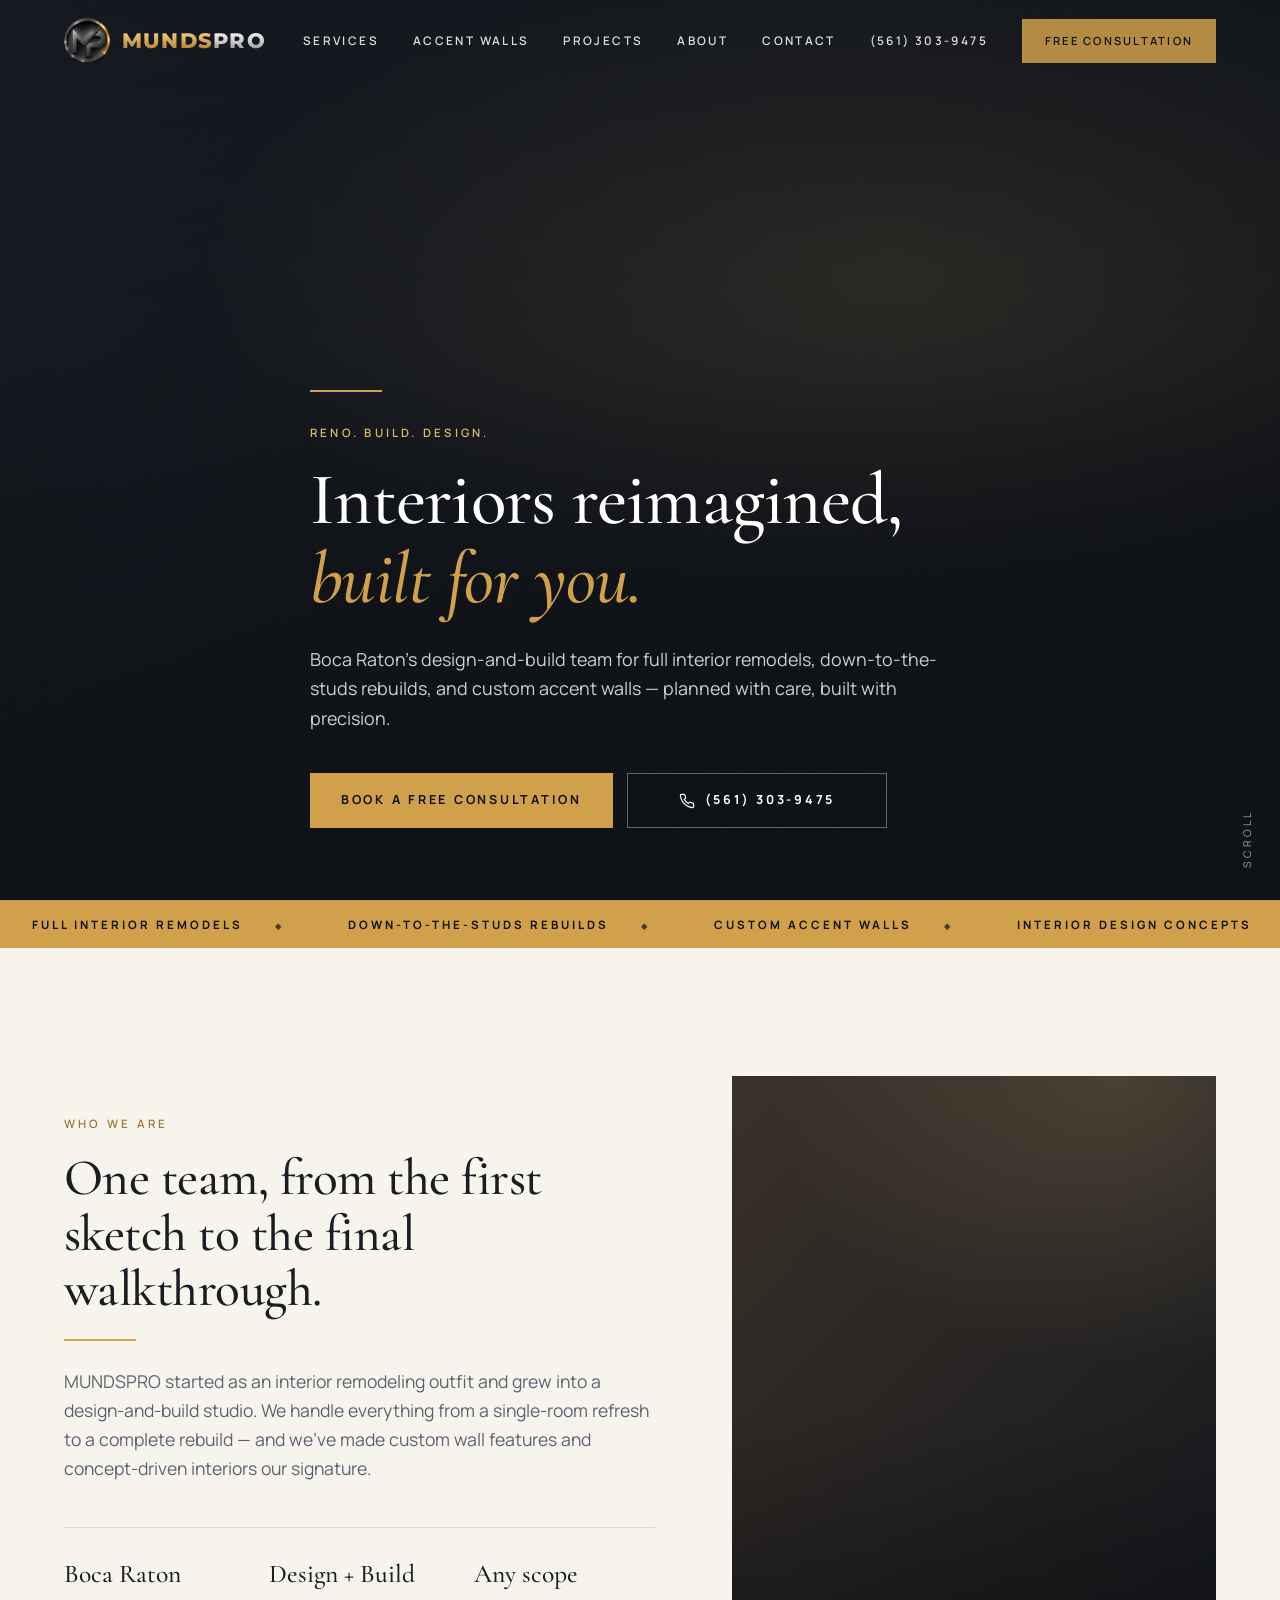
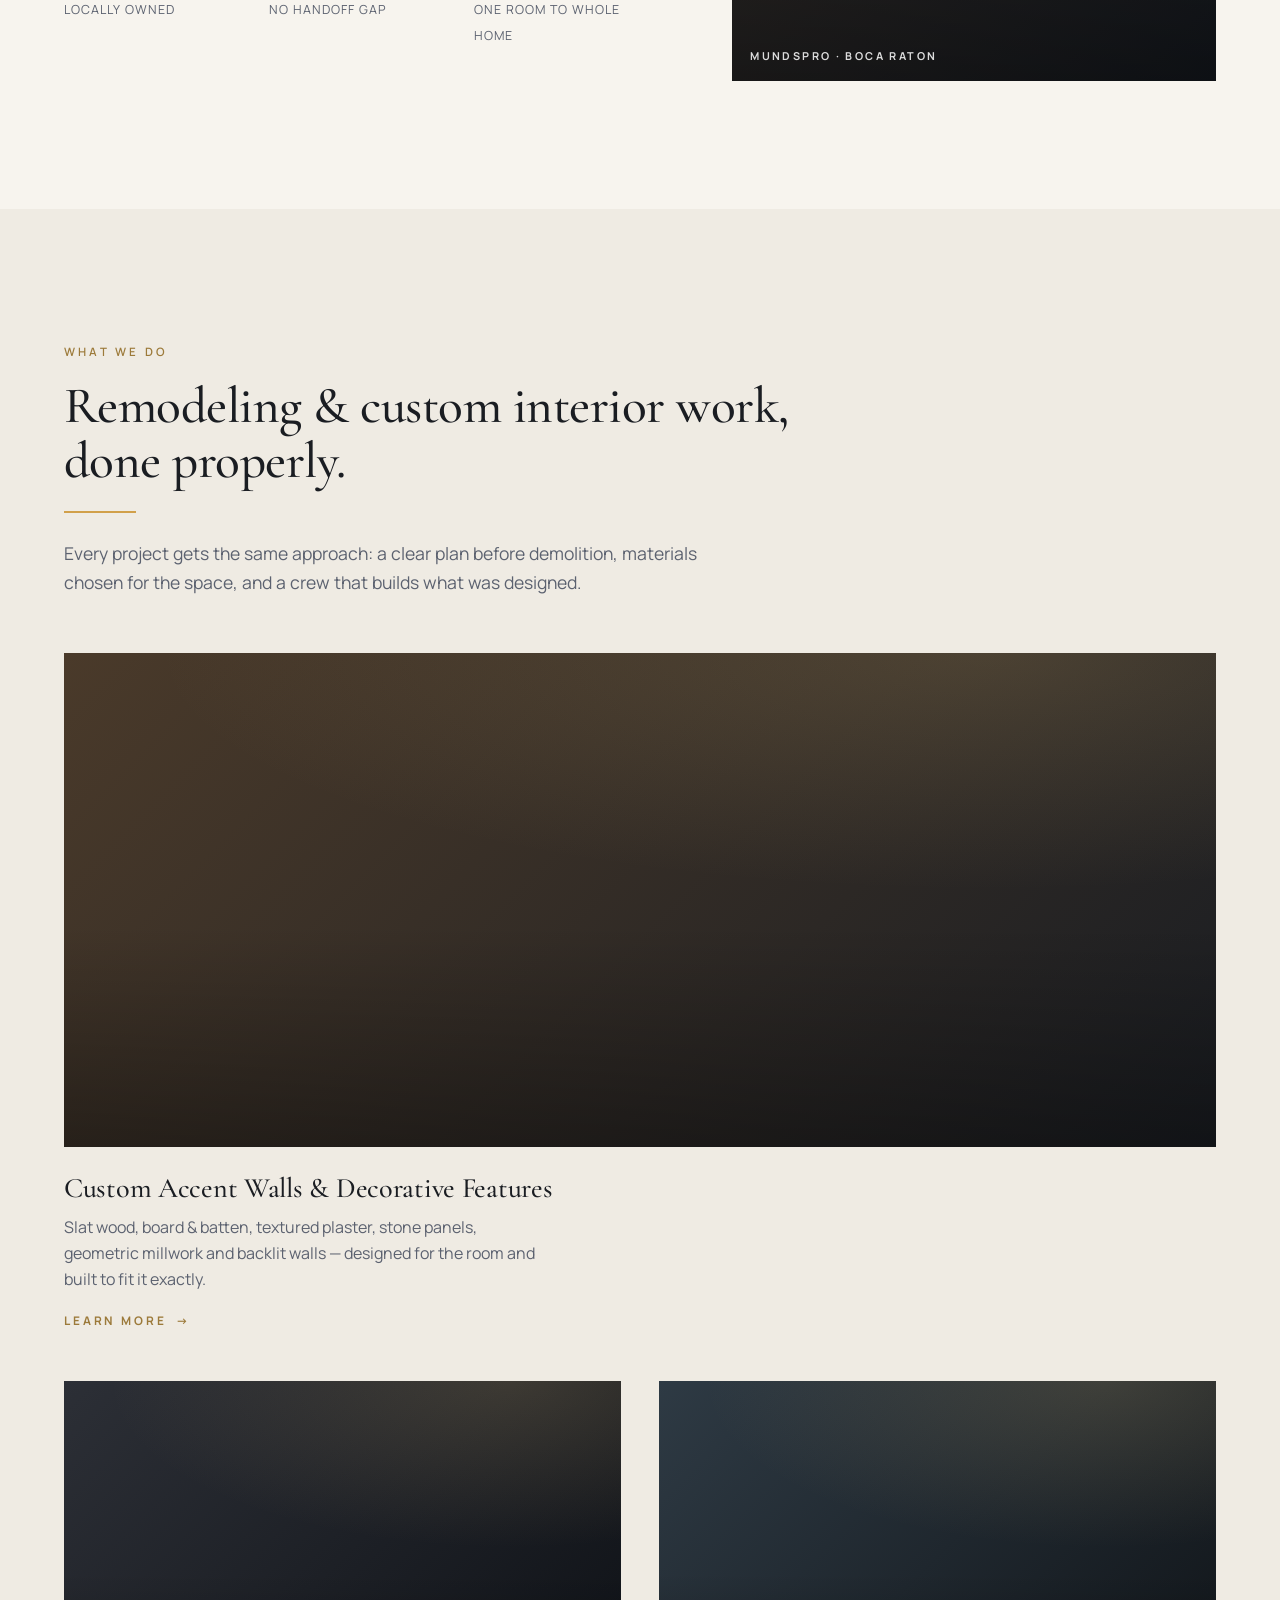
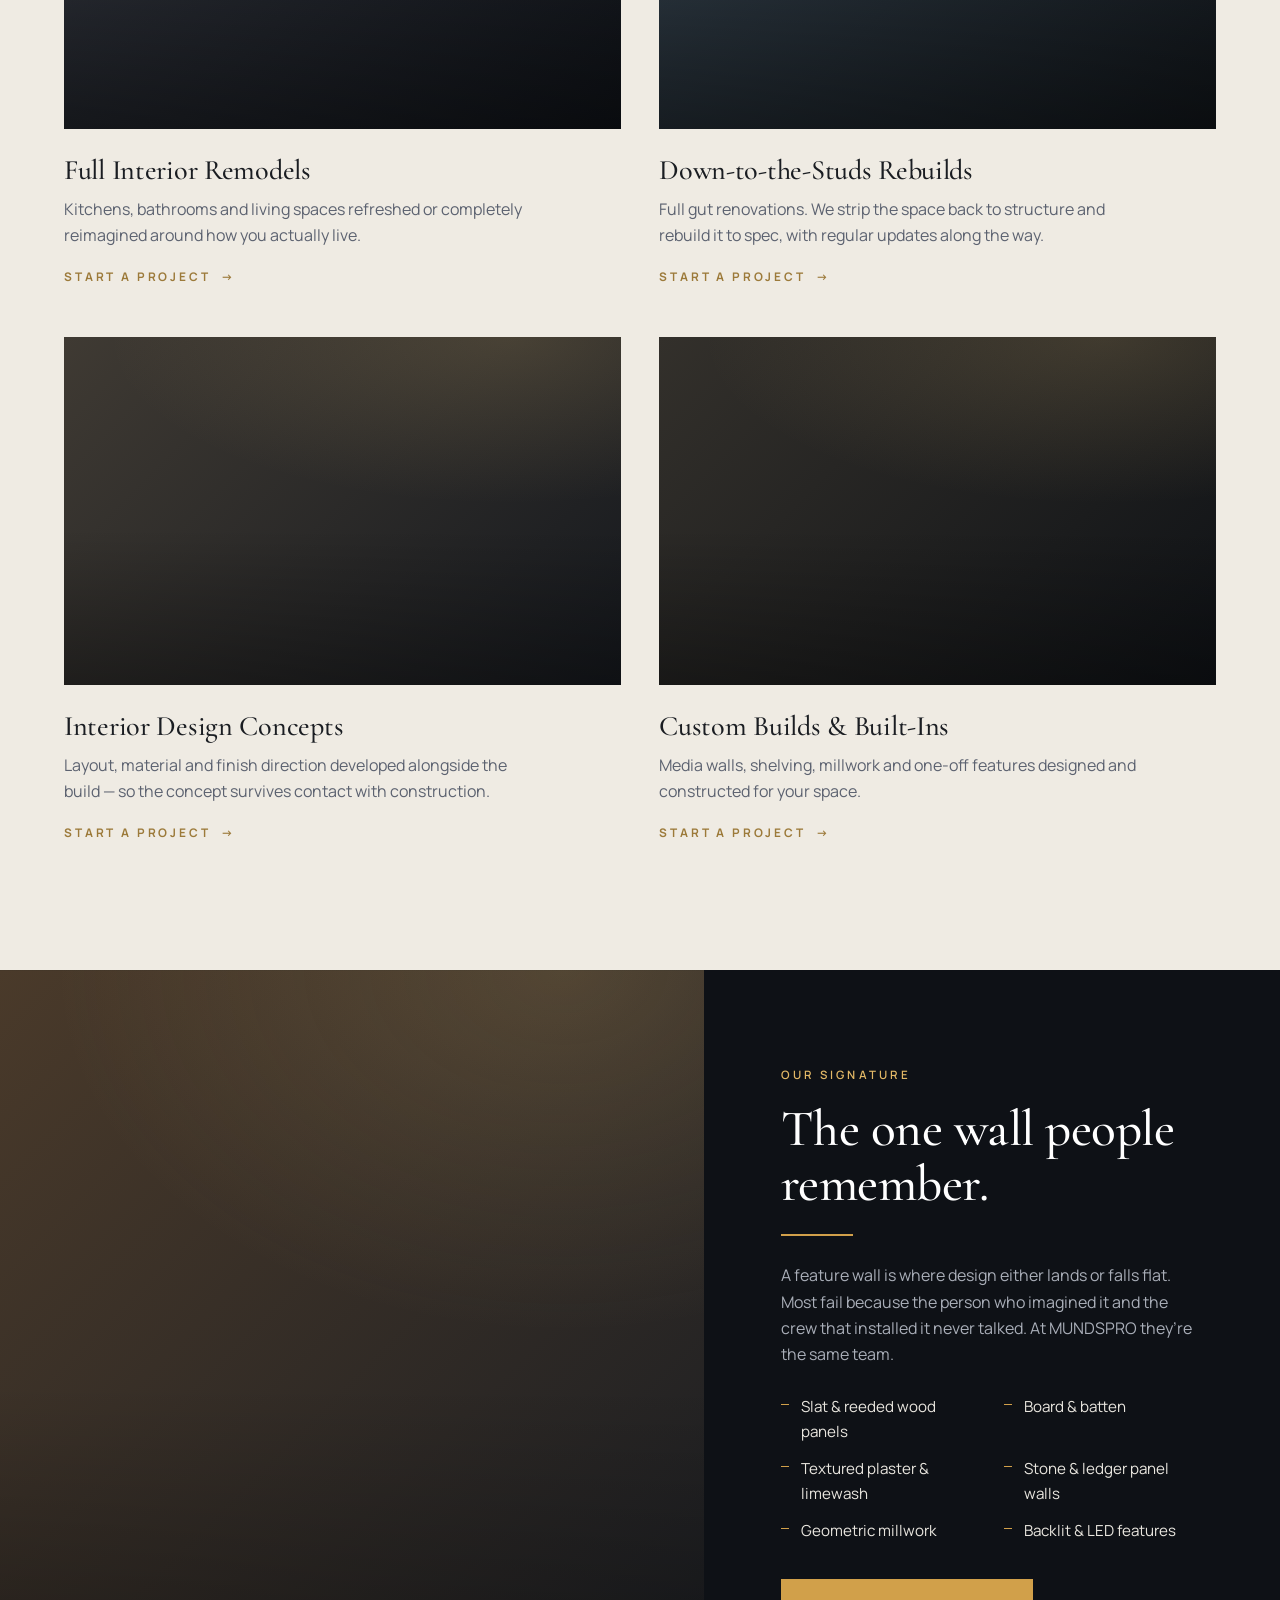
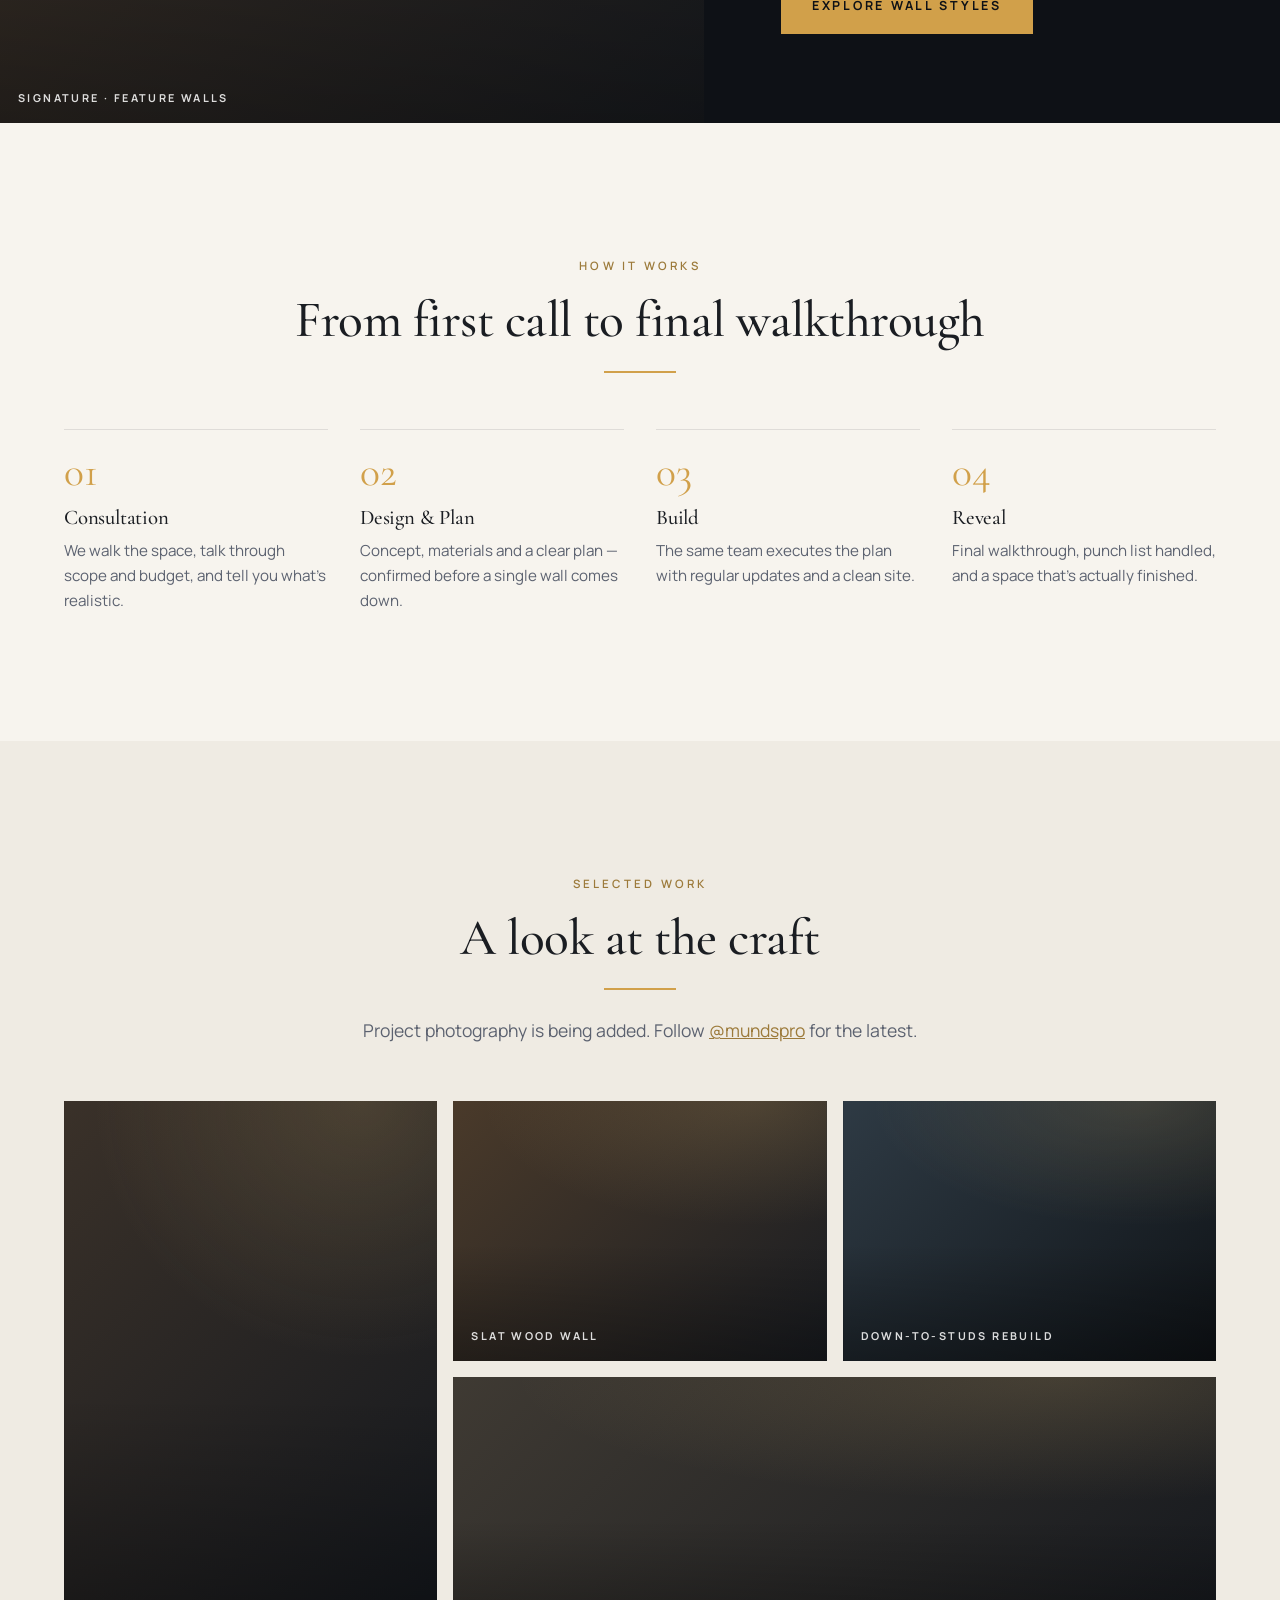
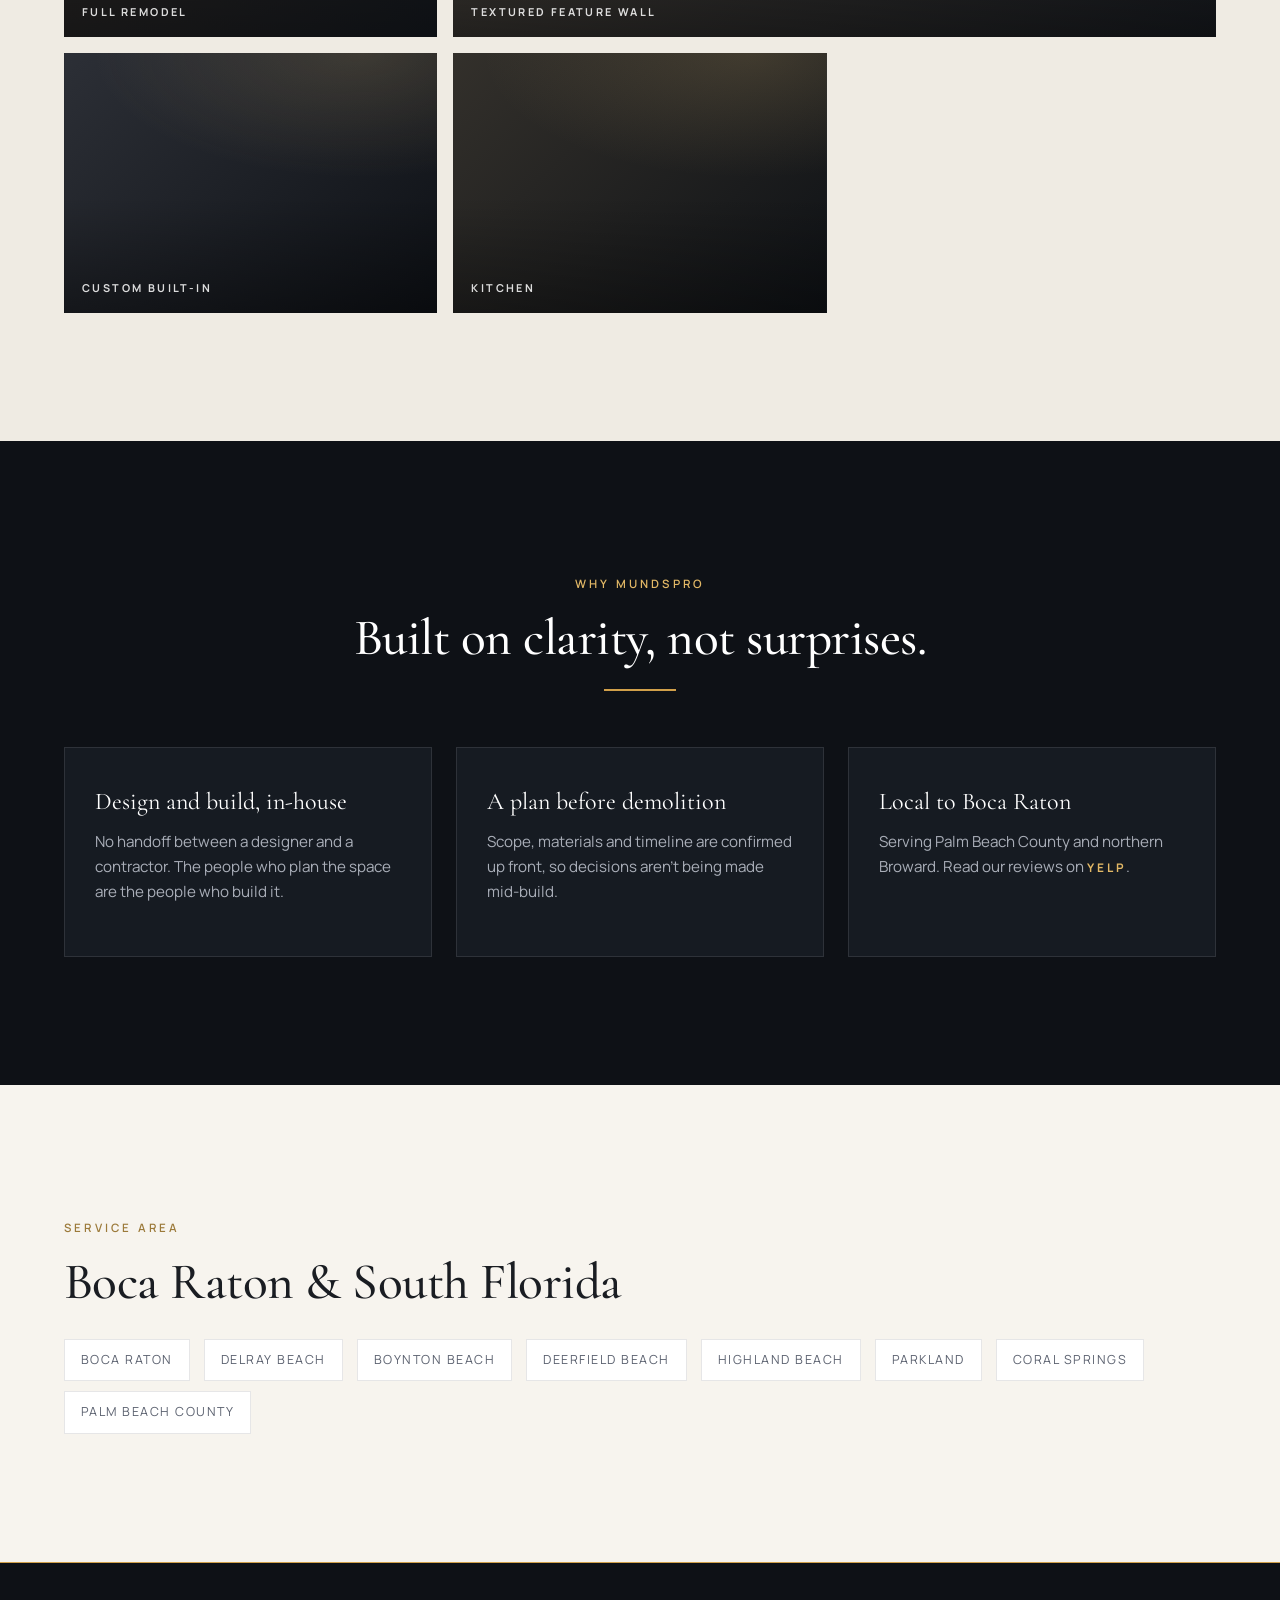
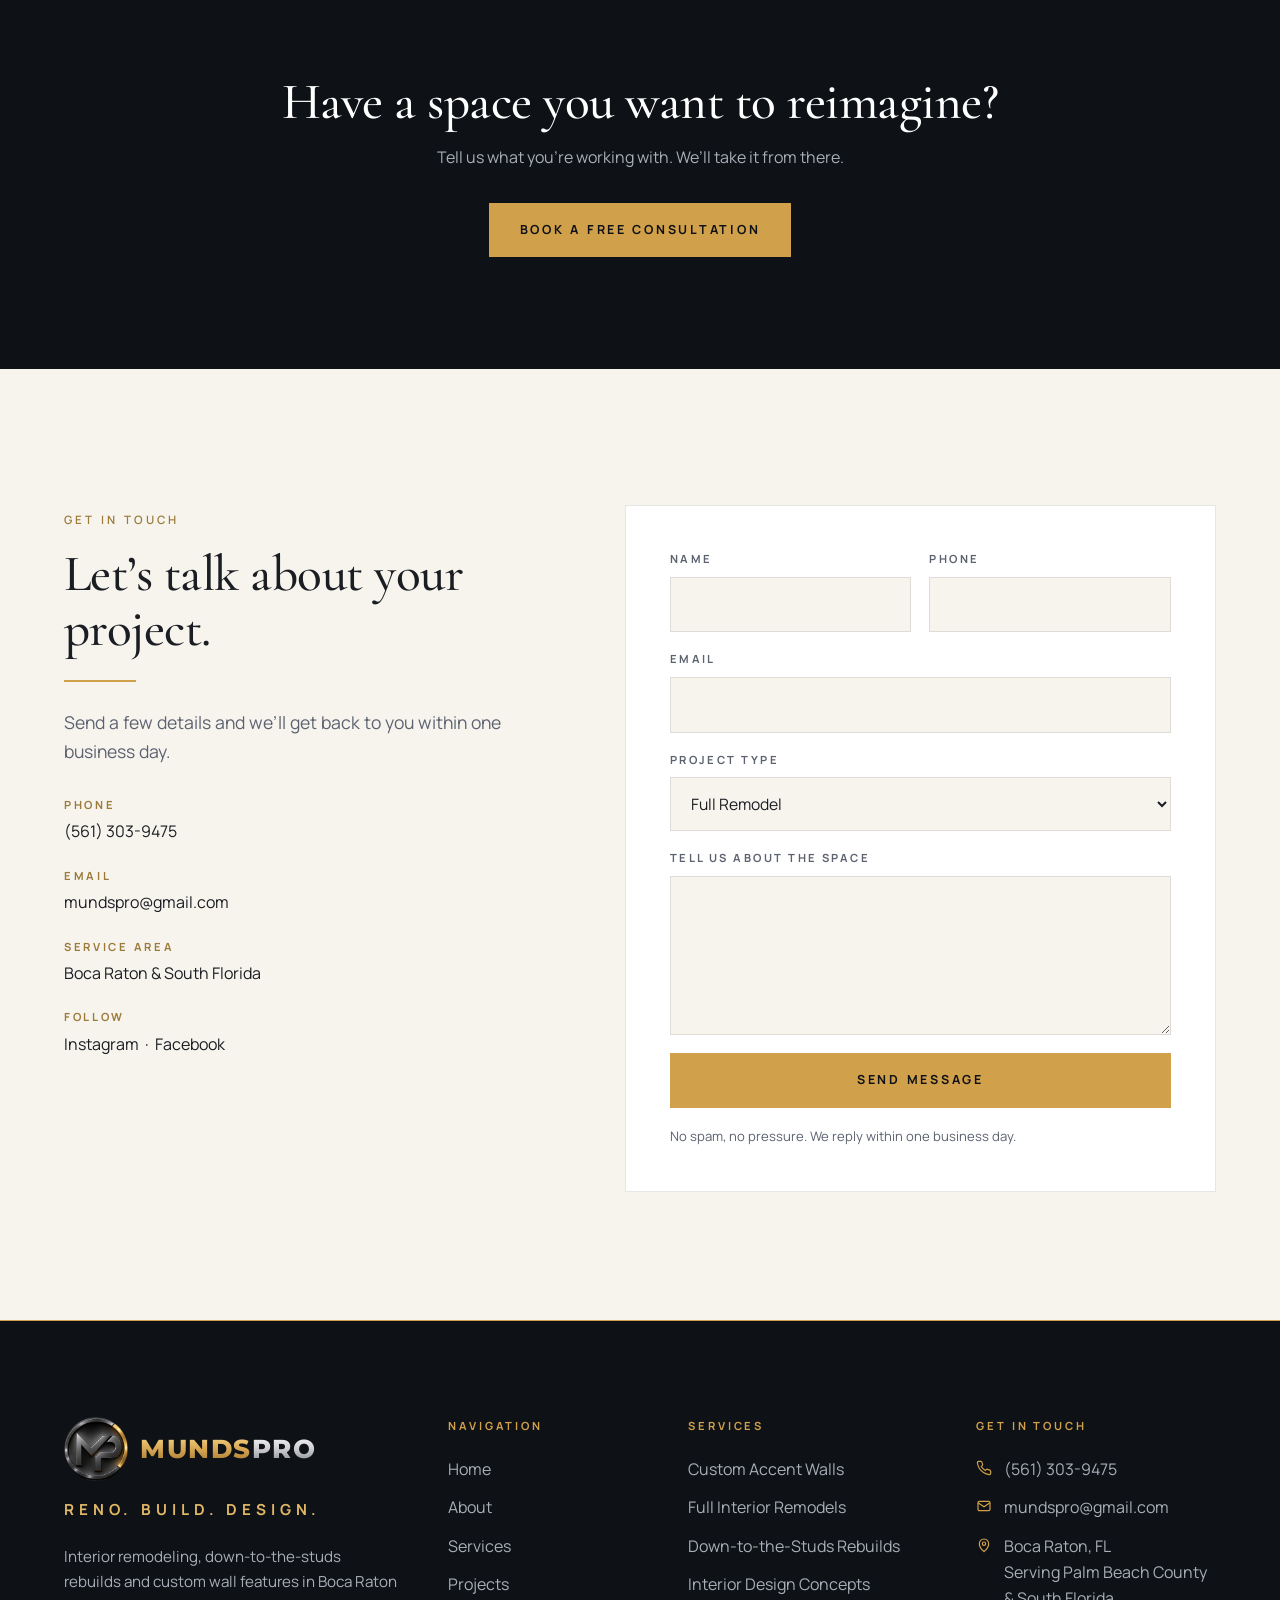
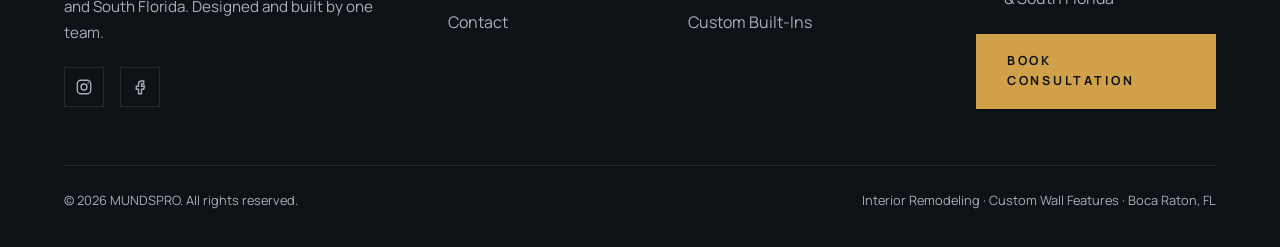
==== commit 910ca54f: "Use the official MUNDSPRO logo across the site Replaces the placeholder mark with assets cut from th" ====
--- a/index.html
+++ b/index.html
@@ -12,9 +12,16 @@
 <meta property="og:description" content="Interior remodels, down-to-the-studs rebuilds, and custom accent walls in Boca Raton, FL. Design and build, one team.">
 <meta property="og:type" content="website">
 <meta property="og:url" content="https://mundspro.com/">
+<meta property="og:image" content="https://mundspro.com/assets/og-image.png">
+<meta property="og:image:width" content="1200">
+<meta property="og:image:height" content="630">
+<meta name="twitter:card" content="summary_large_image">
+<link rel="icon" type="image/png" sizes="32x32" href="/assets/favicon-32.png">
+<link rel="icon" type="image/png" sizes="192x192" href="/assets/favicon-192.png">
+<link rel="apple-touch-icon" href="/assets/apple-touch-icon.png">
 <link rel="preconnect" href="https://fonts.googleapis.com">
 <link rel="preconnect" href="https://fonts.gstatic.com" crossorigin>
-<link href="https://fonts.googleapis.com/css2?family=Cormorant+Garamond:ital,wght@0,500;0,600;1,500&family=Manrope:wght@400;500;600;700&display=swap" rel="stylesheet">
+<link href="https://fonts.googleapis.com/css2?family=Cormorant+Garamond:ital,wght@0,500;0,600;1,500&family=Manrope:wght@400;500;600;700&family=Montserrat:wght@800&display=swap" rel="stylesheet">
 <link rel="stylesheet" href="css/styles.css">
 <script type="application/ld+json">
 {
@@ -37,8 +44,8 @@
 <header class="site-header" id="siteHeader">
   <div class="container header-inner">
     <a href="#top" class="logo" aria-label="MUNDSPRO home">
-      <svg viewBox="0 0 40 40" aria-hidden="true"><g stroke="#b8955a" stroke-width="3.2" stroke-linecap="square"><path d="M5 34 L19 6"/><path d="M14 34 L28 6"/><path d="M23 34 L37 6"/></g></svg>
-      <span>MUNDSPRO<span class="dot">.</span></span>
+      <img class="logo-badge" src="assets/logo-badge.png" alt="" width="46" height="46">
+      <span class="wordmark"><span class="wm-gold">MUNDS</span><span class="wm-steel">PRO</span></span>
     </a>
     <button class="nav-toggle" id="navToggle" aria-label="Open menu" aria-expanded="false" aria-controls="siteNav">
       <span></span><span></span><span></span>
@@ -60,7 +67,7 @@
   <section class="hero" style="--img: url('assets/hero.jpg')">
     <div class="container hero-inner">
       <div class="rule reveal"></div>
-      <p class="eyebrow reveal reveal-d1" style="color: var(--gold-2)">Design &middot; Build &middot; Transform</p>
+      <p class="eyebrow reveal reveal-d1">Reno. Build. Design.</p>
       <h1 class="reveal reveal-d1">Interiors reimagined,<br><em class="accent">built for you.</em></h1>
       <p class="lede reveal reveal-d2">Boca Raton&rsquo;s design-and-build team for full interior remodels, down-to-the-studs rebuilds, and custom accent walls &mdash; planned with care, built with precision.</p>
       <div class="hero-actions reveal reveal-d3">
@@ -280,9 +287,10 @@
     <div class="footer-grid">
       <div class="footer-brand">
         <a href="#top" class="logo" aria-label="MUNDSPRO home">
-          <svg viewBox="0 0 40 40" aria-hidden="true"><g stroke="#b8955a" stroke-width="3.2" stroke-linecap="square"><path d="M5 34 L19 6"/><path d="M14 34 L28 6"/><path d="M23 34 L37 6"/></g></svg>
-          <span>MUNDSPRO<span class="dot">.</span></span>
+          <img class="logo-badge" src="assets/logo-badge.png" alt="" width="46" height="46">
+          <span class="wordmark"><span class="wm-gold">MUNDS</span><span class="wm-steel">PRO</span></span>
         </a>
+        <p class="footer-tagline">Reno. Build. Design.</p>
         <p>Interior remodeling, down-to-the-studs rebuilds and custom wall features in Boca Raton and South Florida. Designed and built by one team.</p>
         <div class="social">
           <a href="https://www.instagram.com/mundspro" target="_blank" rel="noopener" aria-label="Instagram"><svg viewBox="0 0 24 24" fill="none" stroke="currentColor" stroke-width="1.8"><rect x="3" y="3" width="18" height="18" rx="5"/><circle cx="12" cy="12" r="4"/><circle cx="17.5" cy="6.5" r="1" fill="currentColor" stroke="none"/></svg></a>
--- a/css/styles.css
+++ b/css/styles.css
@@ -9,9 +9,10 @@
   --text-soft: #5c6270;
   --text-on-dark: #e9e6df;
   --text-on-dark-soft: #a9aeb8;
-  --gold: #b8955a;
-  --gold-2: #cfae6e;
-  --gold-dark: #9a7a45;
+  --gold: #d1a04a;
+  --gold-2: #e2b866;
+  --gold-dark: #9c7a3a;
+  --steel: #cfcfd2;
   --line: rgba(14, 17, 22, 0.1);
   --line-dark: rgba(255, 255, 255, 0.1);
   --font-display: 'Cormorant Garamond', 'Times New Roman', serif;
@@ -57,9 +58,10 @@
   font-weight: 600;
   letter-spacing: 0.28em;
   text-transform: uppercase;
-  color: var(--gold);
+  color: var(--gold-dark);
   margin-bottom: 18px;
 }
+.hero .eyebrow, .section-dark .eyebrow, .signature .eyebrow, .cta-band .eyebrow { color: var(--gold-2); }
 .rule { width: 72px; height: 2px; background: var(--gold); margin: 22px 0 26px; }
 .lede { font-size: 1.1rem; color: var(--text-soft); max-width: 60ch; }
 .center { text-align: center; }
@@ -156,9 +158,15 @@
 .site-header.on-light { color: var(--ink); }
 .site-header.on-light.scrolled { background: rgba(247, 244, 238, 0.9); box-shadow: 0 1px 0 var(--line); }
 .header-inner { display: flex; align-items: center; justify-content: space-between; gap: 24px; }
-.logo { display: inline-flex; align-items: center; gap: 12px; font-family: var(--font-display); font-size: 1.55rem; font-weight: 600; letter-spacing: 0.02em; line-height: 1; }
-.logo .dot { color: var(--gold); }
-.logo svg { width: 34px; height: 34px; flex: none; }
+.logo { display: inline-flex; align-items: center; gap: 12px; line-height: 1; }
+.logo-badge { width: 46px; height: 46px; flex: none; display: block; }
+.wordmark { display: inline-flex; font-family: 'Montserrat', var(--font-body); font-weight: 800; font-size: 1.3rem; letter-spacing: 0.06em; line-height: 1; }
+.wm-gold, .wm-steel { -webkit-background-clip: text; background-clip: text; color: transparent; }
+.wm-gold { background-image: linear-gradient(180deg, #f3d283 0%, #d8a855 48%, #a97d30 100%); }
+.wm-steel { background-image: linear-gradient(180deg, #f4f4f6 0%, #cfcfd2 48%, #8e9096 100%); }
+.footer-brand .logo-badge { width: 64px; height: 64px; }
+.footer-brand .wordmark { font-size: 1.6rem; }
+.footer-tagline { font-size: 0.68rem; font-weight: 700; letter-spacing: 0.32em; text-transform: uppercase; color: var(--gold-2); margin: -4px 0 18px; }
 .nav { display: flex; align-items: center; gap: 34px; }
 .nav a { font-size: 0.74rem; font-weight: 600; letter-spacing: 0.2em; text-transform: uppercase; opacity: 0.85; white-space: nowrap; transition: opacity 0.2s; }
 @media (max-width: 1200px) { .nav { gap: 22px; } .nav a { letter-spacing: 0.14em; } }
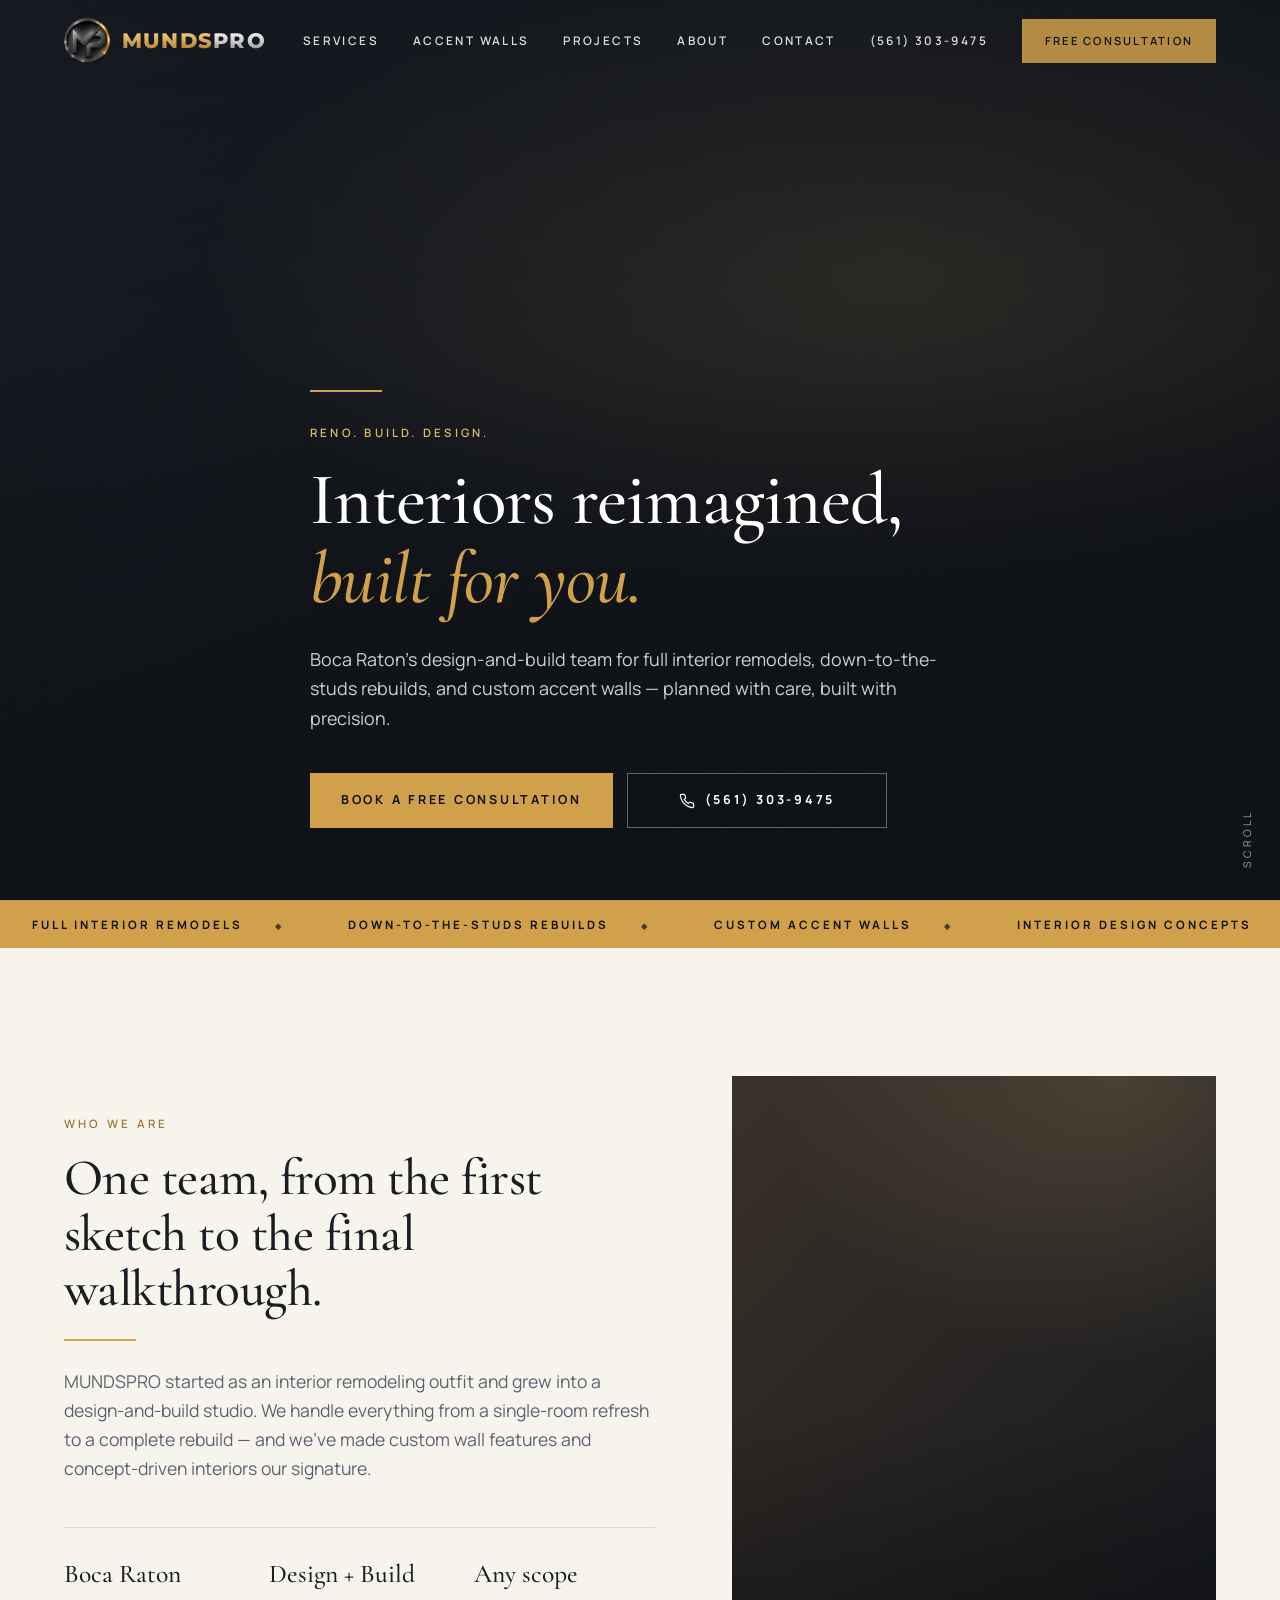
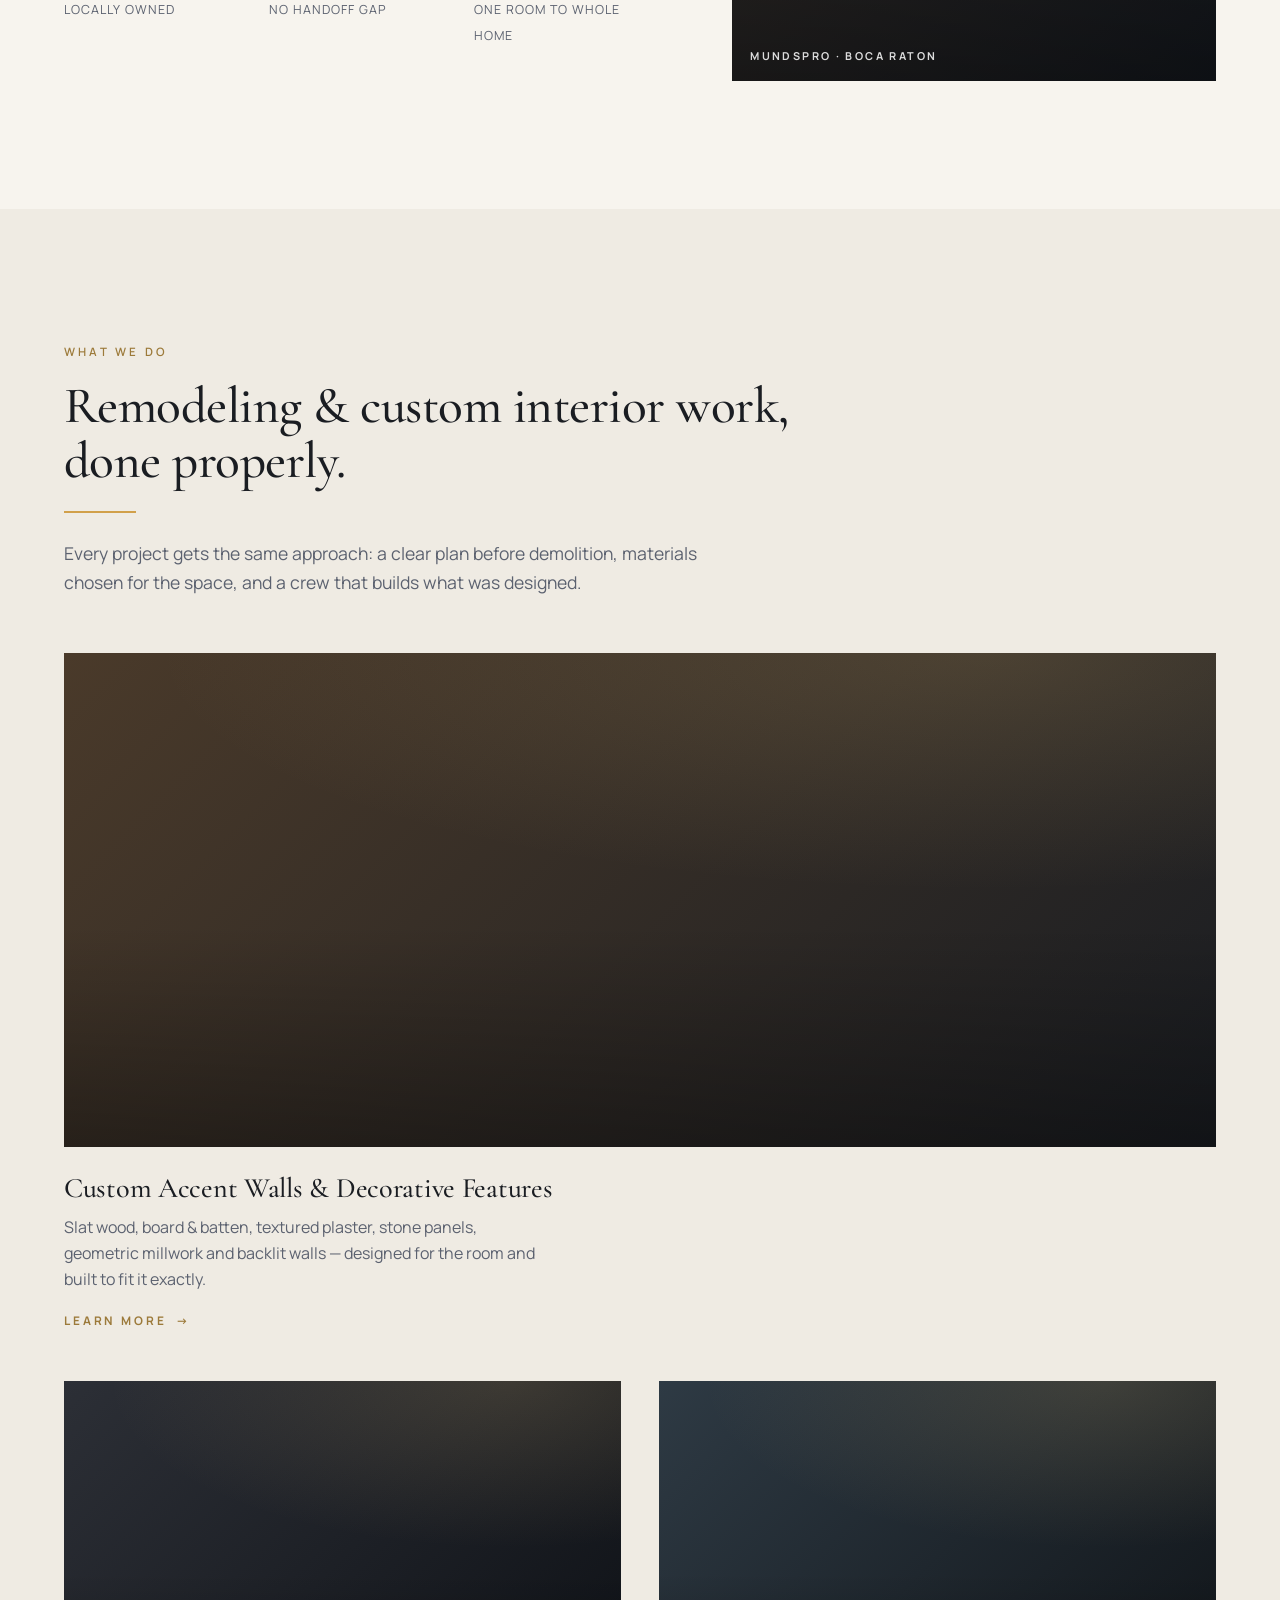
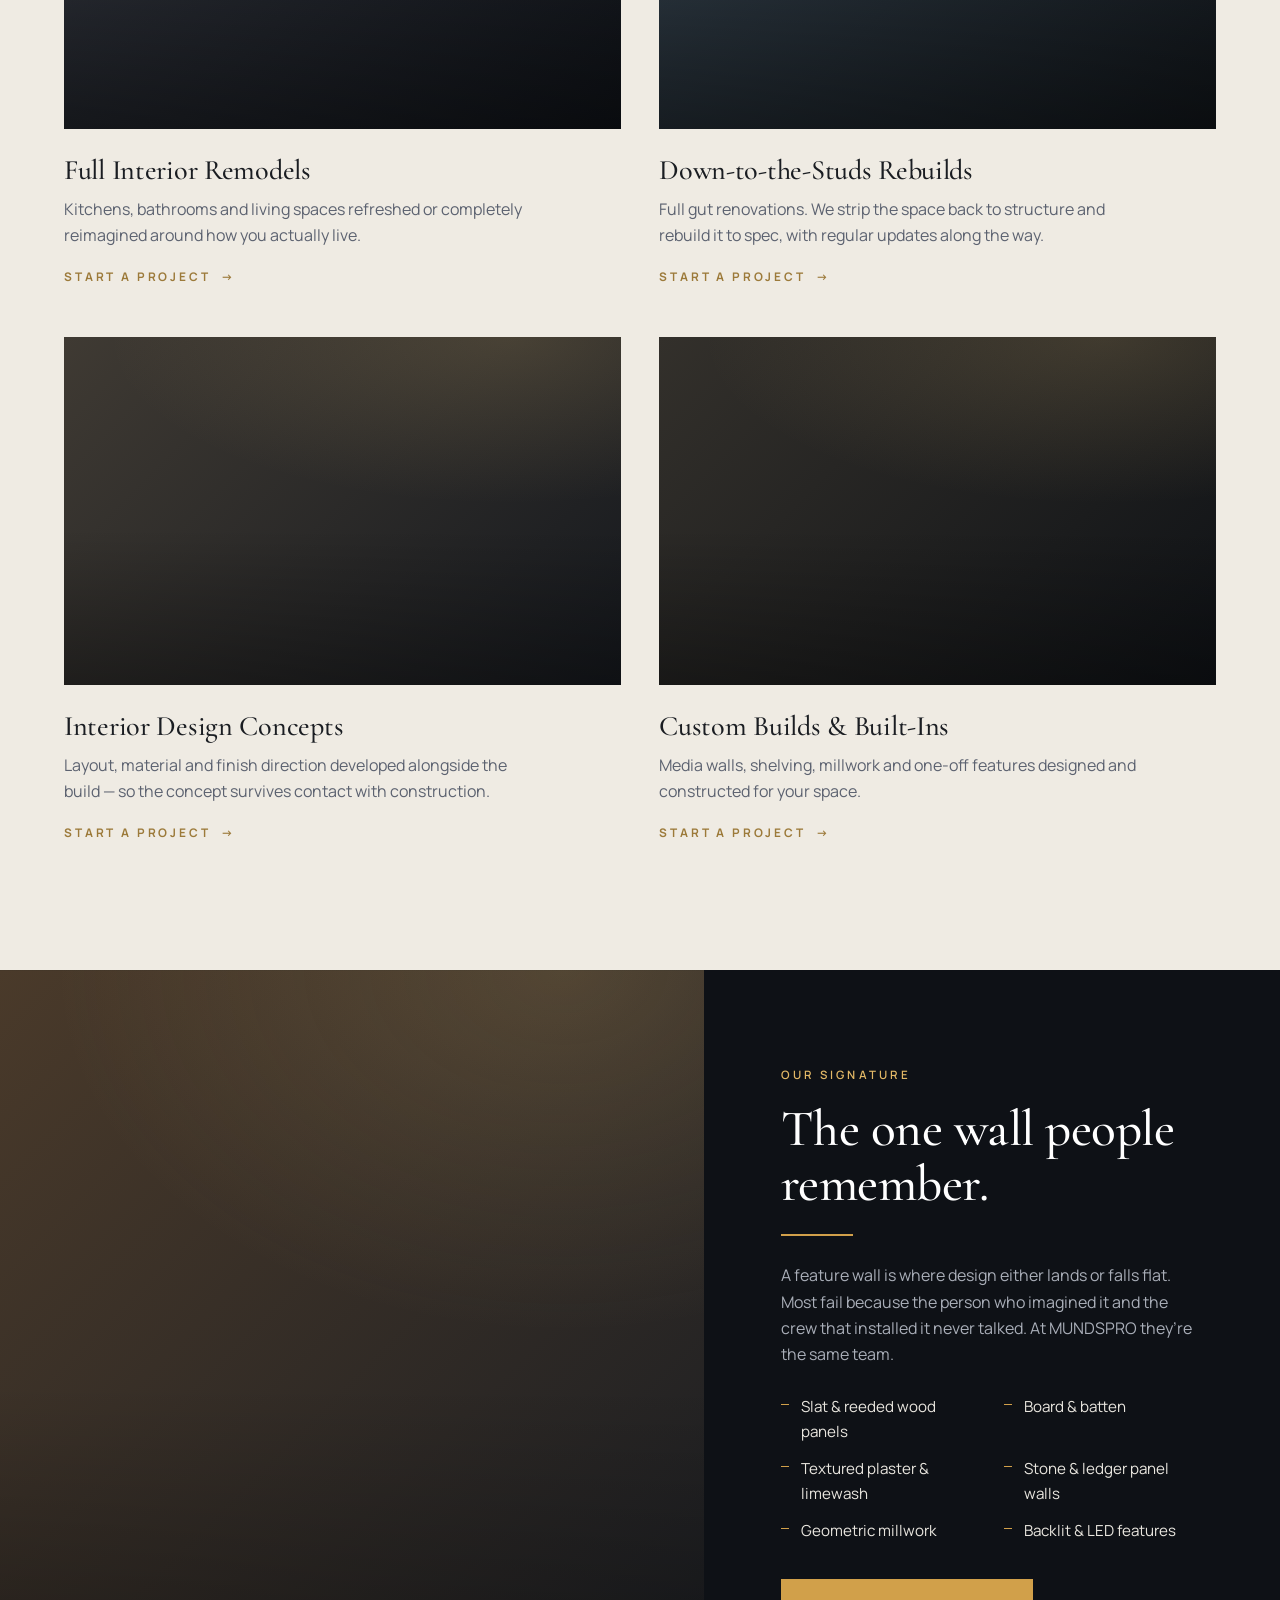
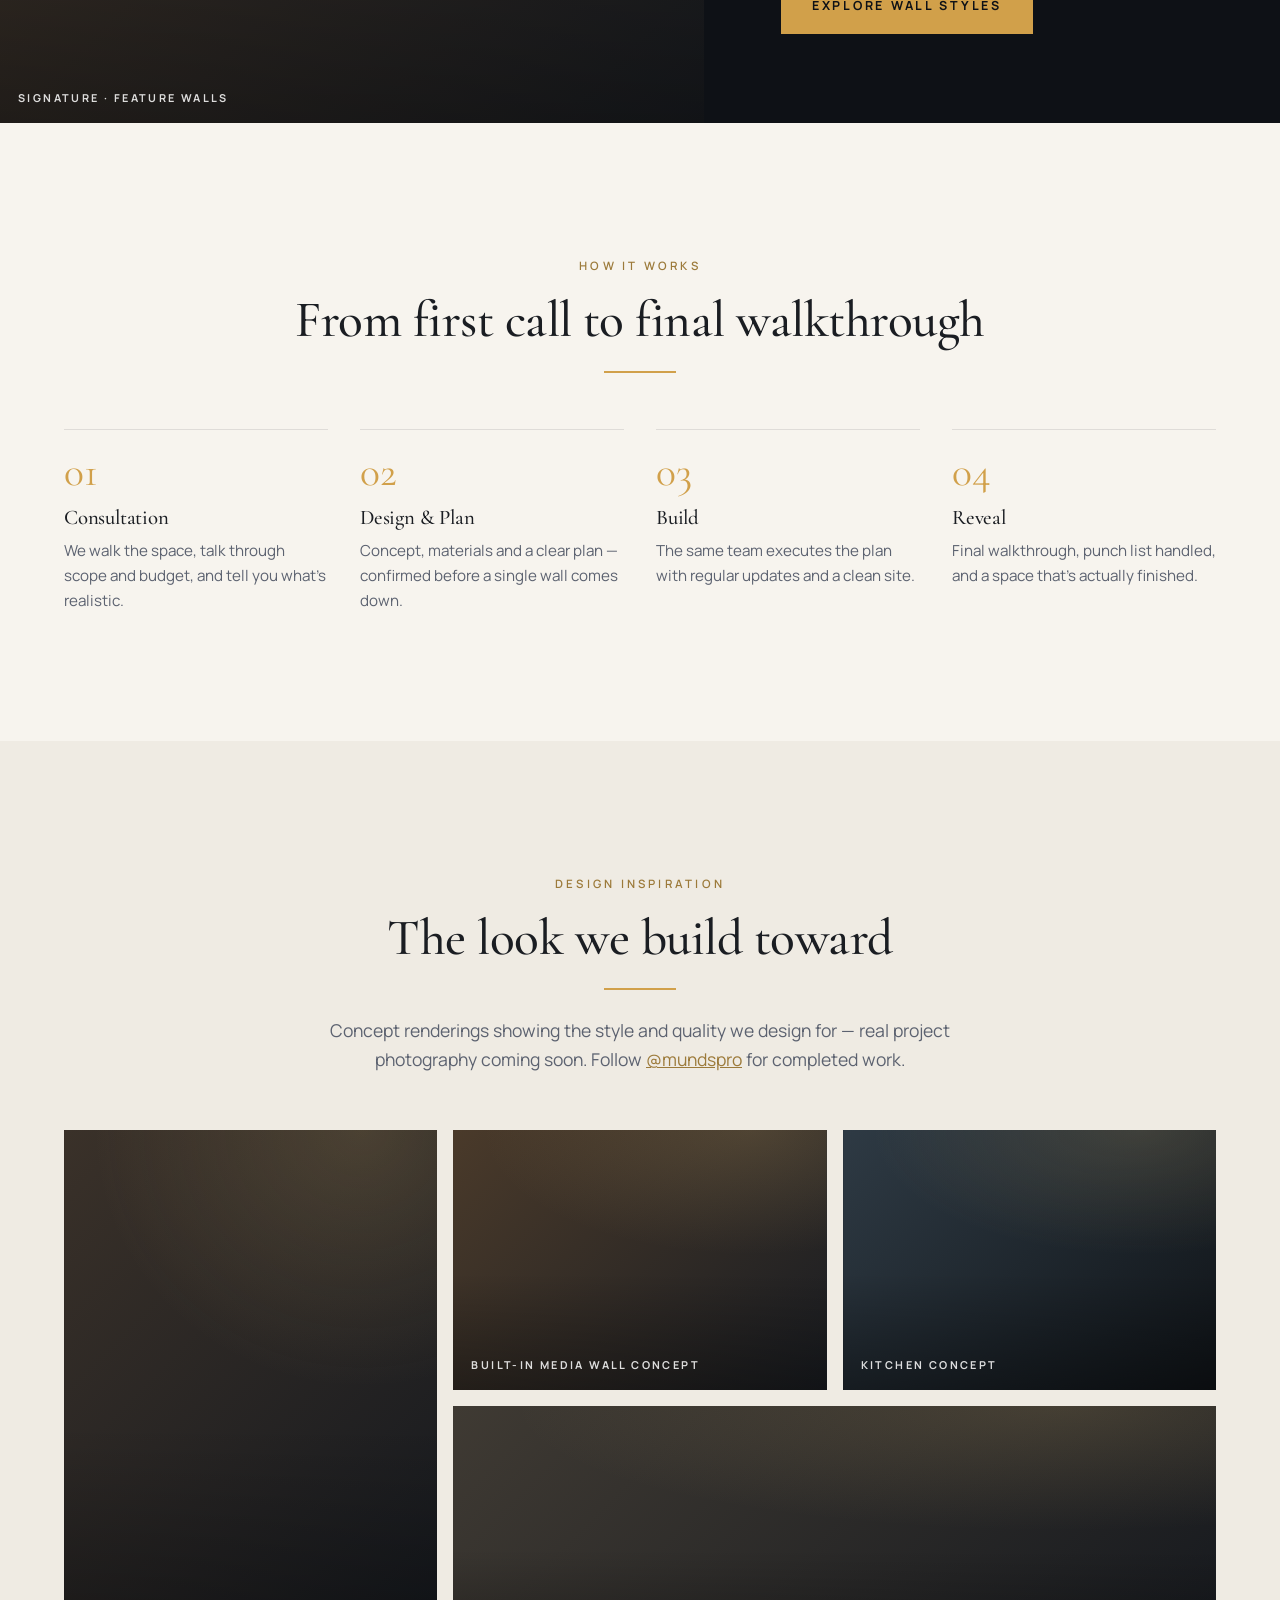
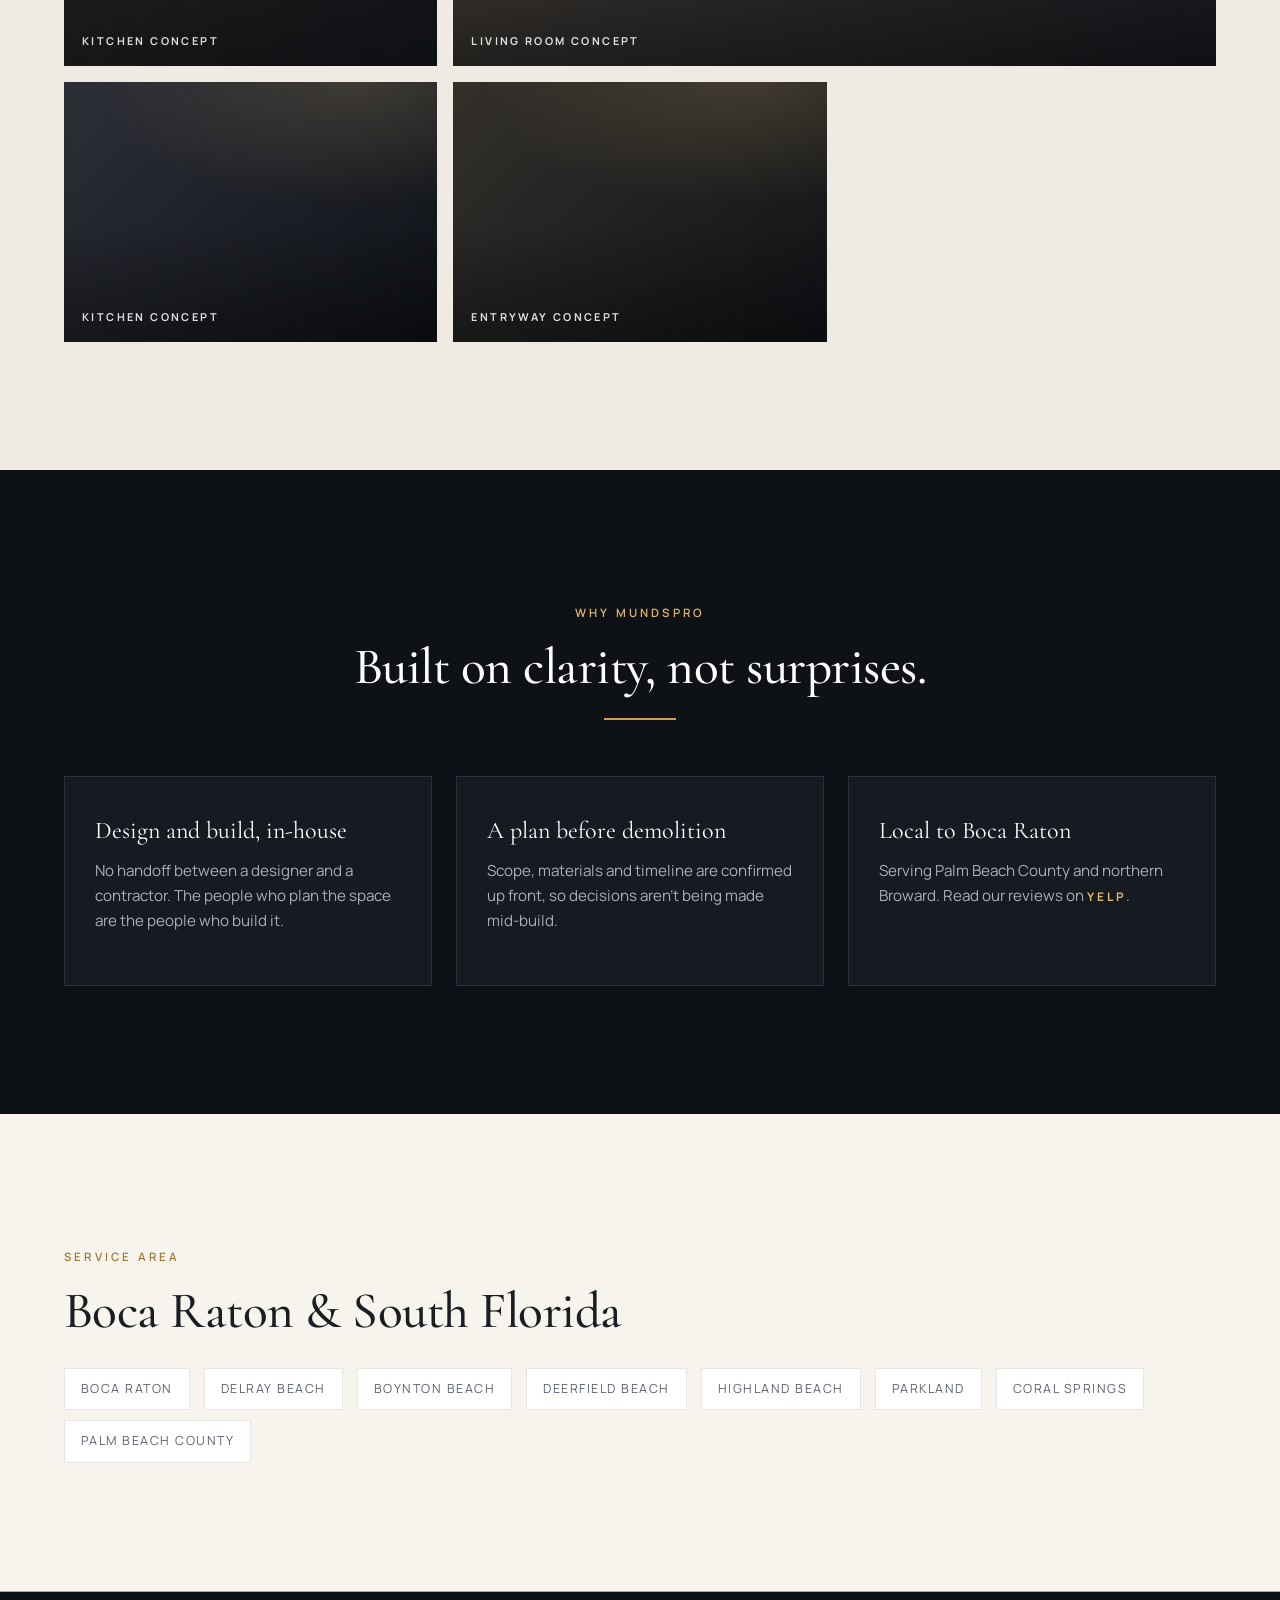
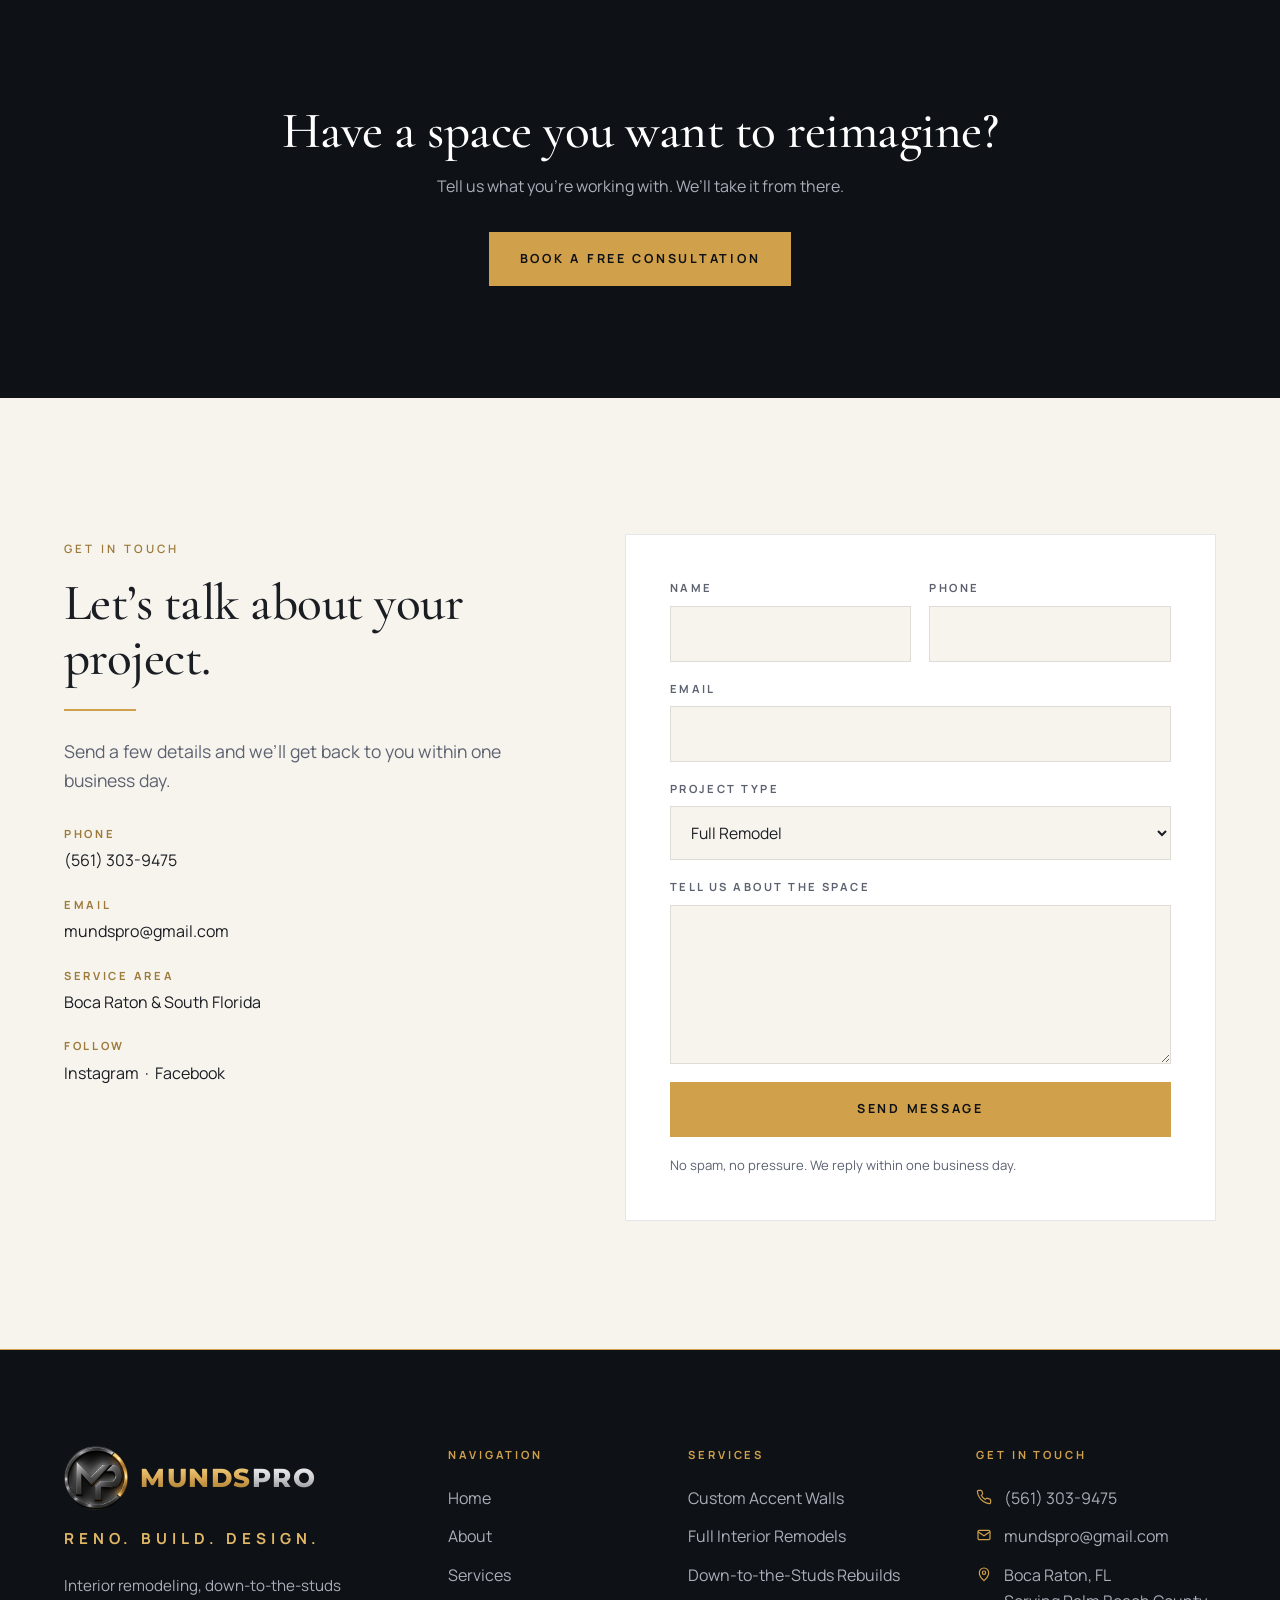
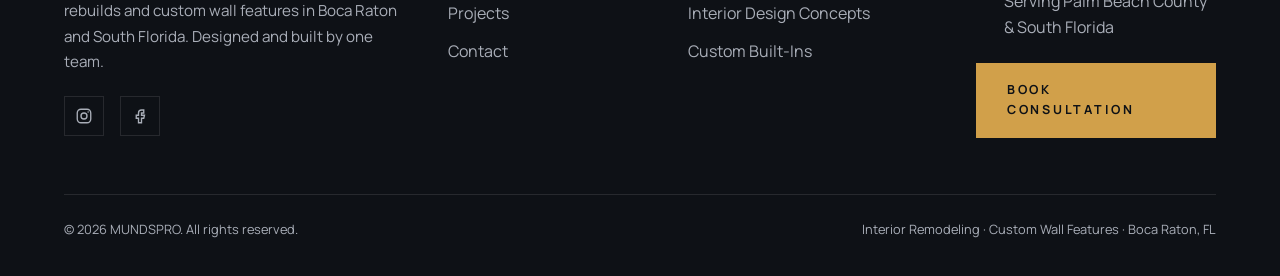
==== commit 7f876721: "Add AI design-inspiration images to portfolio section Portfolio section relabeled "Design Inspiratio" ====
--- a/index.html
+++ b/index.html
@@ -188,18 +188,18 @@
   <section class="section section-paper2" id="portfolio">
     <div class="container">
       <div class="center reveal">
-        <p class="eyebrow">Selected Work</p>
-        <h2>A look at the craft</h2>
-        <div class="rule"></div>
-        <p class="lede">Project photography is being added. Follow <a href="https://www.instagram.com/mundspro" target="_blank" rel="noopener" style="color: var(--gold-dark); text-decoration: underline;">@mundspro</a> for the latest.</p>
+        <p class="eyebrow">Design Inspiration</p>
+        <h2>The look we build toward</h2>
+        <div class="rule"></div>
+        <p class="lede">Concept renderings showing the style and quality we design for &mdash; real project photography coming soon. Follow <a href="https://www.instagram.com/mundspro" target="_blank" rel="noopener" style="color: var(--gold-dark); text-decoration: underline;">@mundspro</a> for completed work.</p>
       </div>
       <div class="portfolio-grid">
-        <div class="media fb-1 tall reveal" style="--img: url('assets/p1.jpg')"><span class="media-tag">Full Remodel</span></div>
-        <div class="media fb-3 reveal reveal-d1" style="--img: url('assets/p2.jpg')"><span class="media-tag">Slat Wood Wall</span></div>
-        <div class="media fb-4 reveal reveal-d2" style="--img: url('assets/p3.jpg')"><span class="media-tag">Down-to-Studs Rebuild</span></div>
-        <div class="media fb-5 wide reveal" style="--img: url('assets/p4.jpg')"><span class="media-tag">Textured Feature Wall</span></div>
-        <div class="media fb-2 reveal reveal-d1" style="--img: url('assets/p5.jpg')"><span class="media-tag">Custom Built-In</span></div>
-        <div class="media fb-6 reveal reveal-d2" style="--img: url('assets/p6.jpg')"><span class="media-tag">Kitchen</span></div>
+        <div class="media fb-1 tall reveal" style="--img: url('assets/p1.png')"><span class="media-tag">Kitchen Concept</span></div>
+        <div class="media fb-3 reveal reveal-d1" style="--img: url('assets/p2.png')"><span class="media-tag">Built-In Media Wall Concept</span></div>
+        <div class="media fb-4 reveal reveal-d2" style="--img: url('assets/p3.png')"><span class="media-tag">Kitchen Concept</span></div>
+        <div class="media fb-5 wide reveal" style="--img: url('assets/p4.png')"><span class="media-tag">Living Room Concept</span></div>
+        <div class="media fb-2 reveal reveal-d1" style="--img: url('assets/p5.png')"><span class="media-tag">Kitchen Concept</span></div>
+        <div class="media fb-6 reveal reveal-d2" style="--img: url('assets/p6.png')"><span class="media-tag">Entryway Concept</span></div>
       </div>
     </div>
   </section>
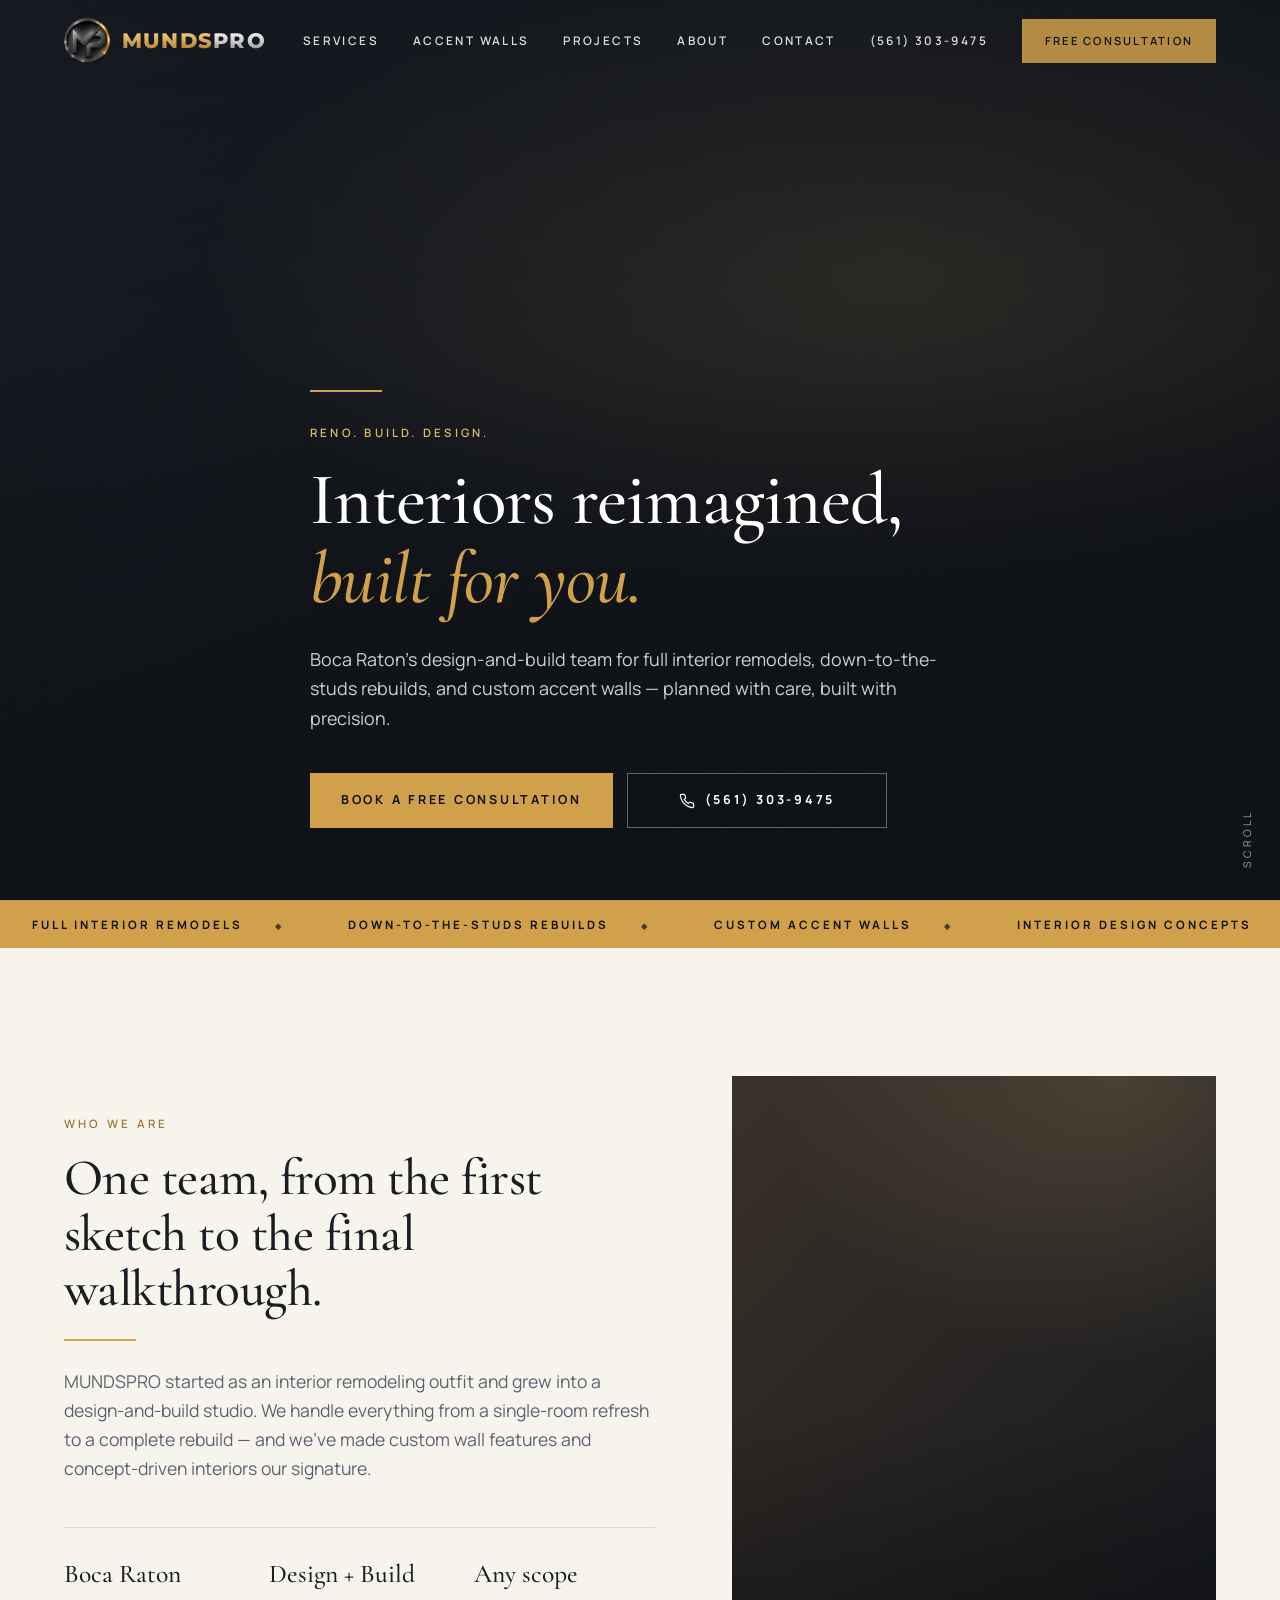
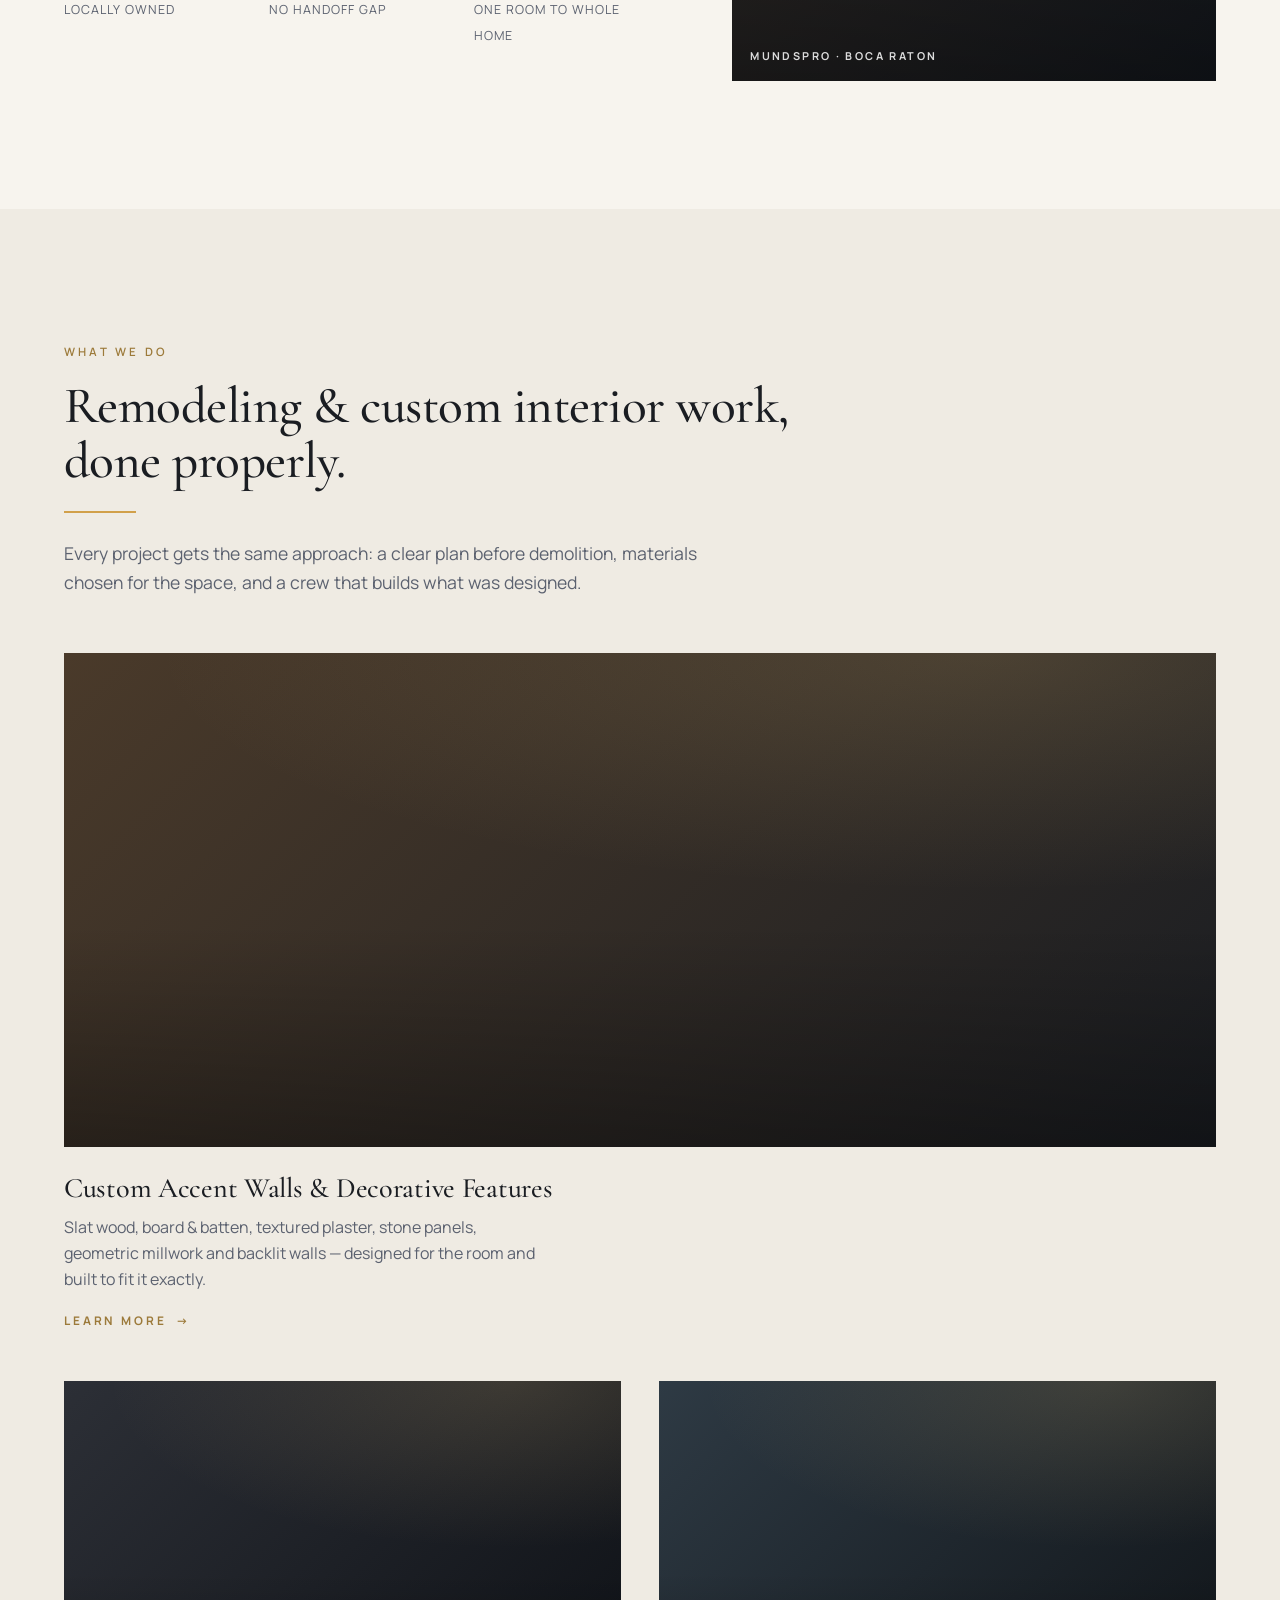
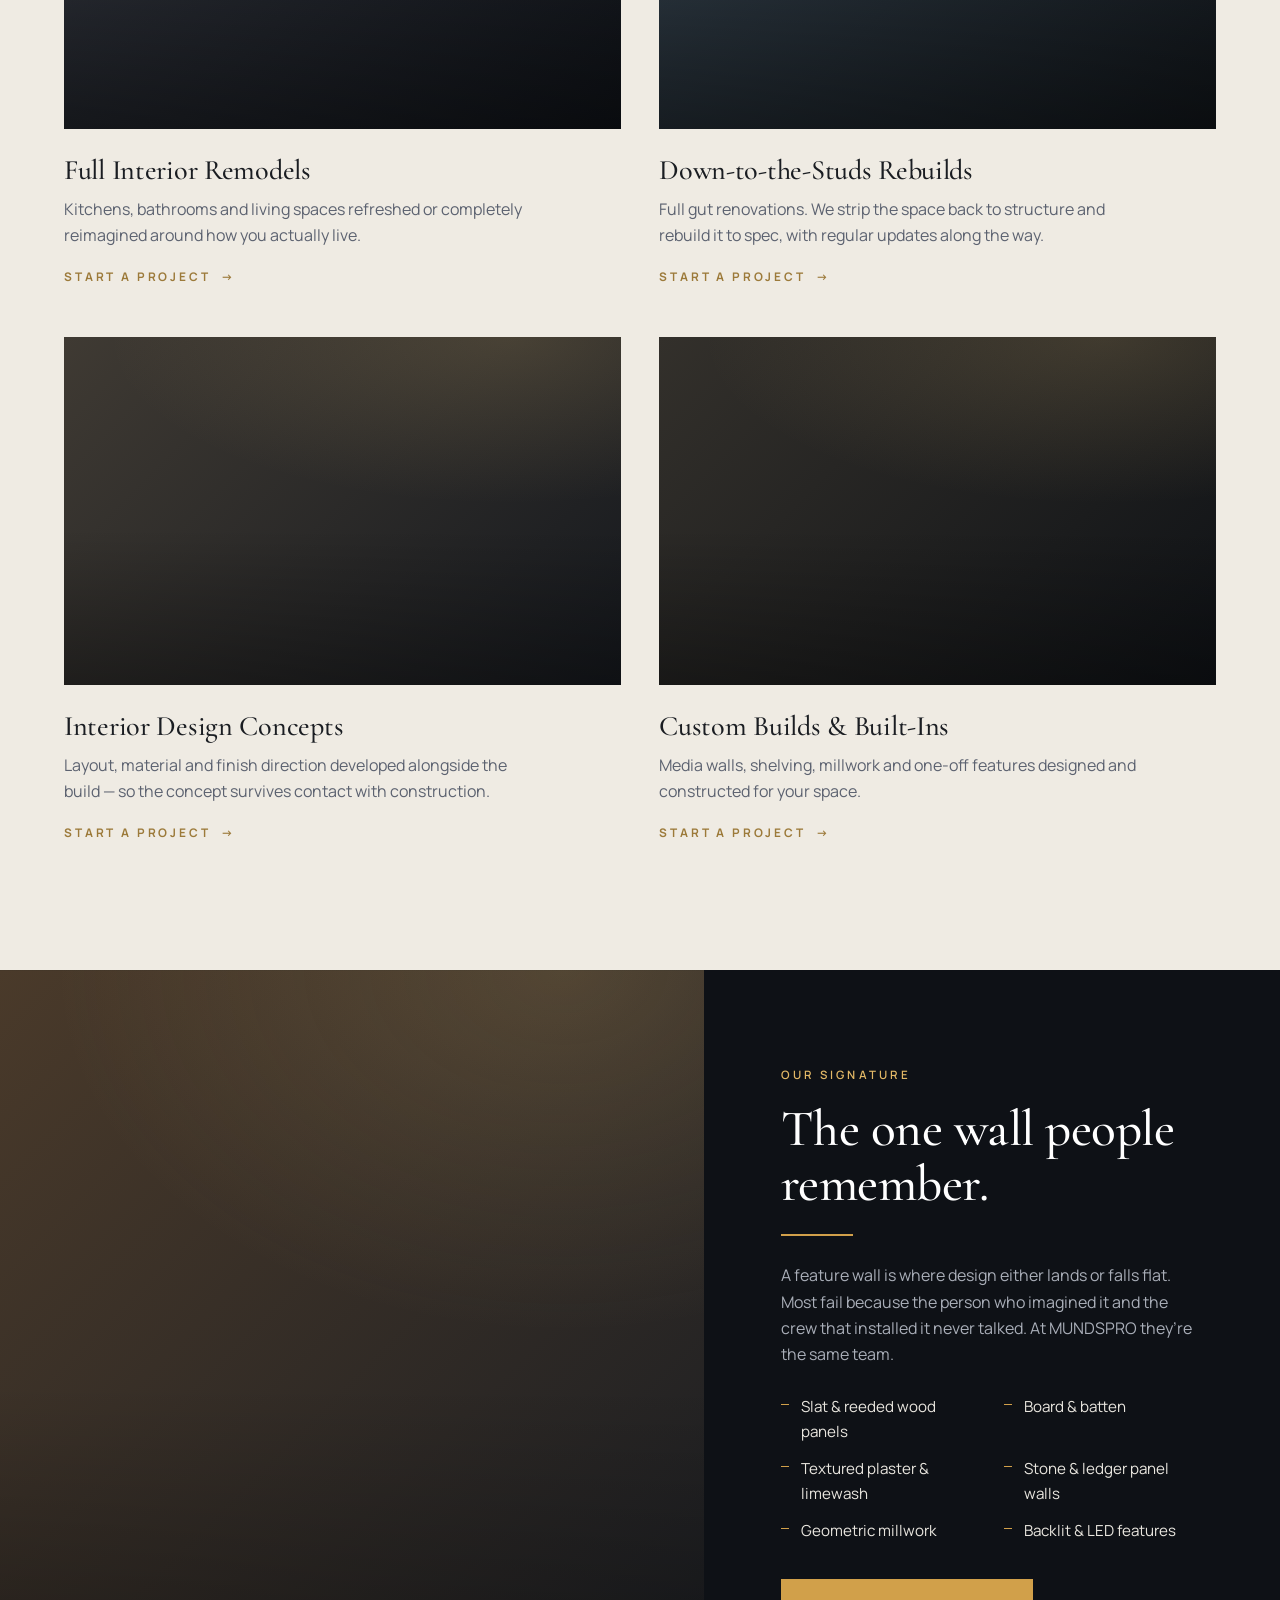
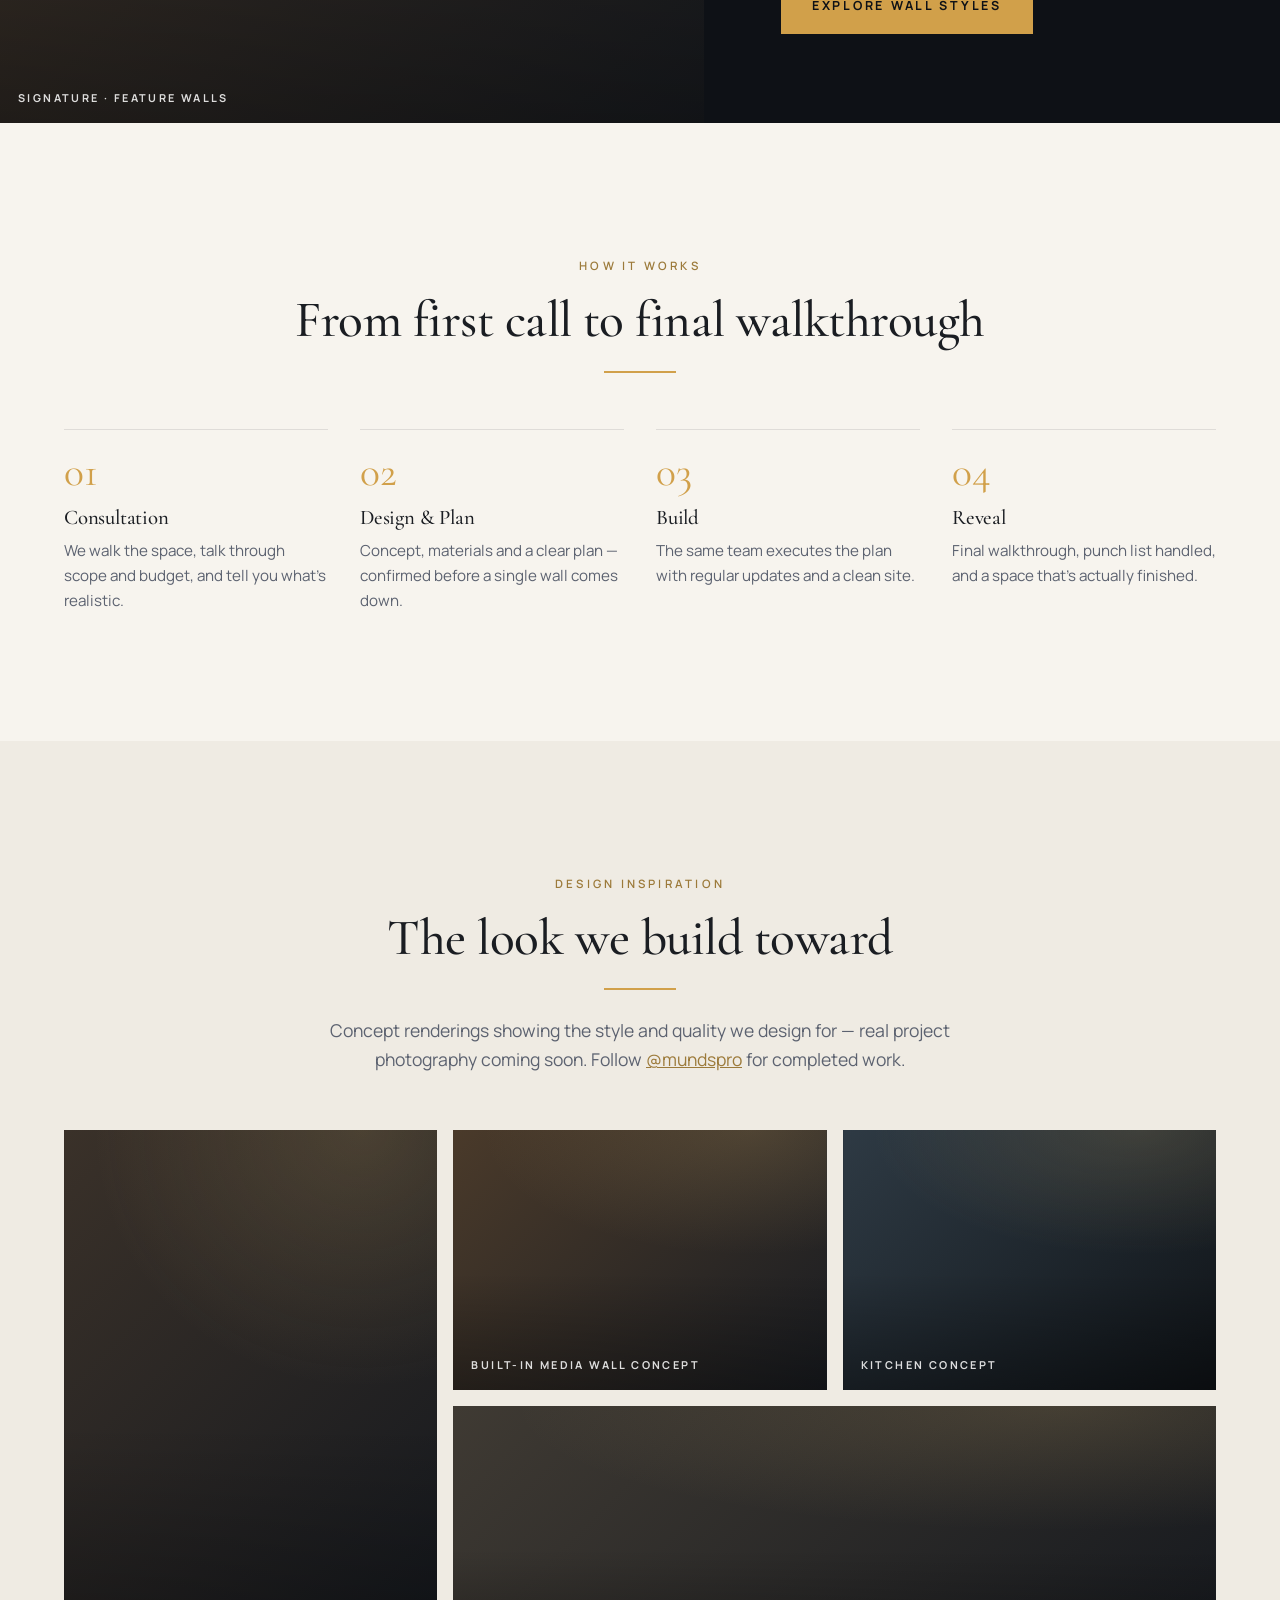
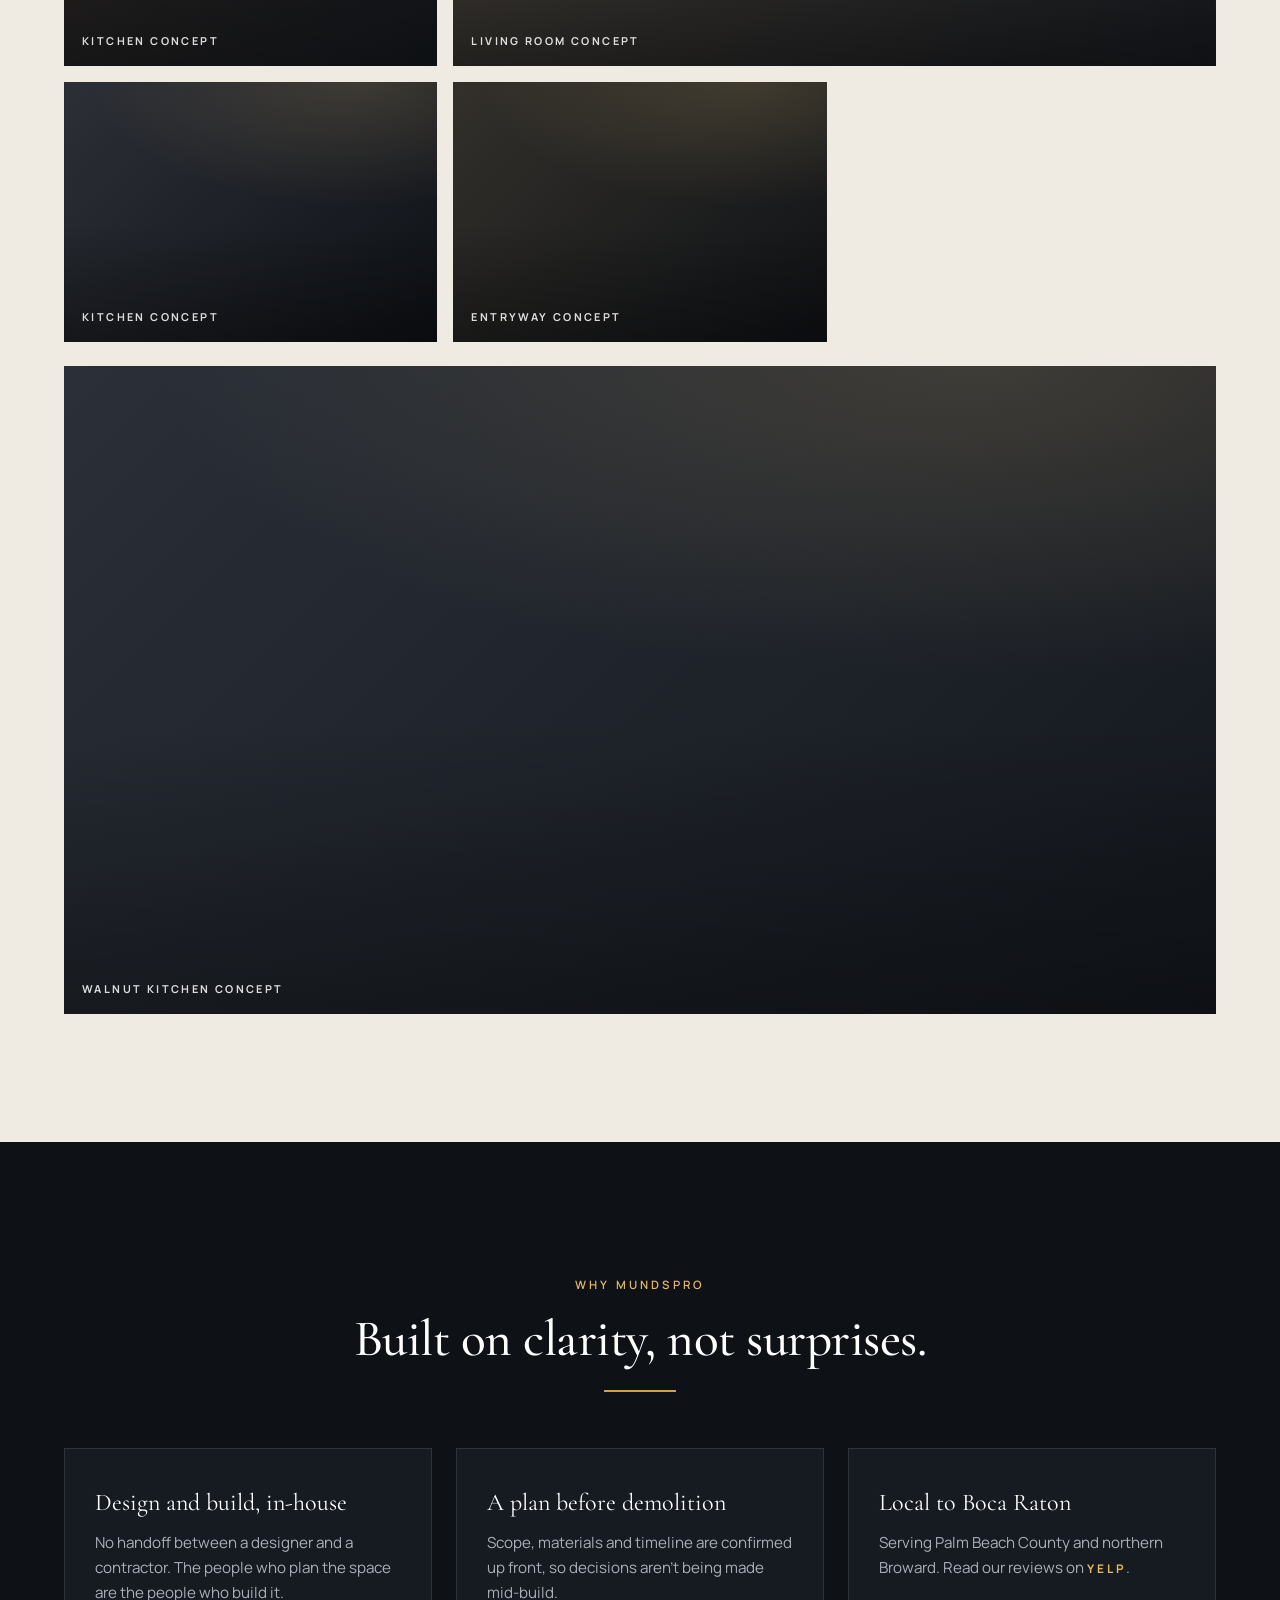
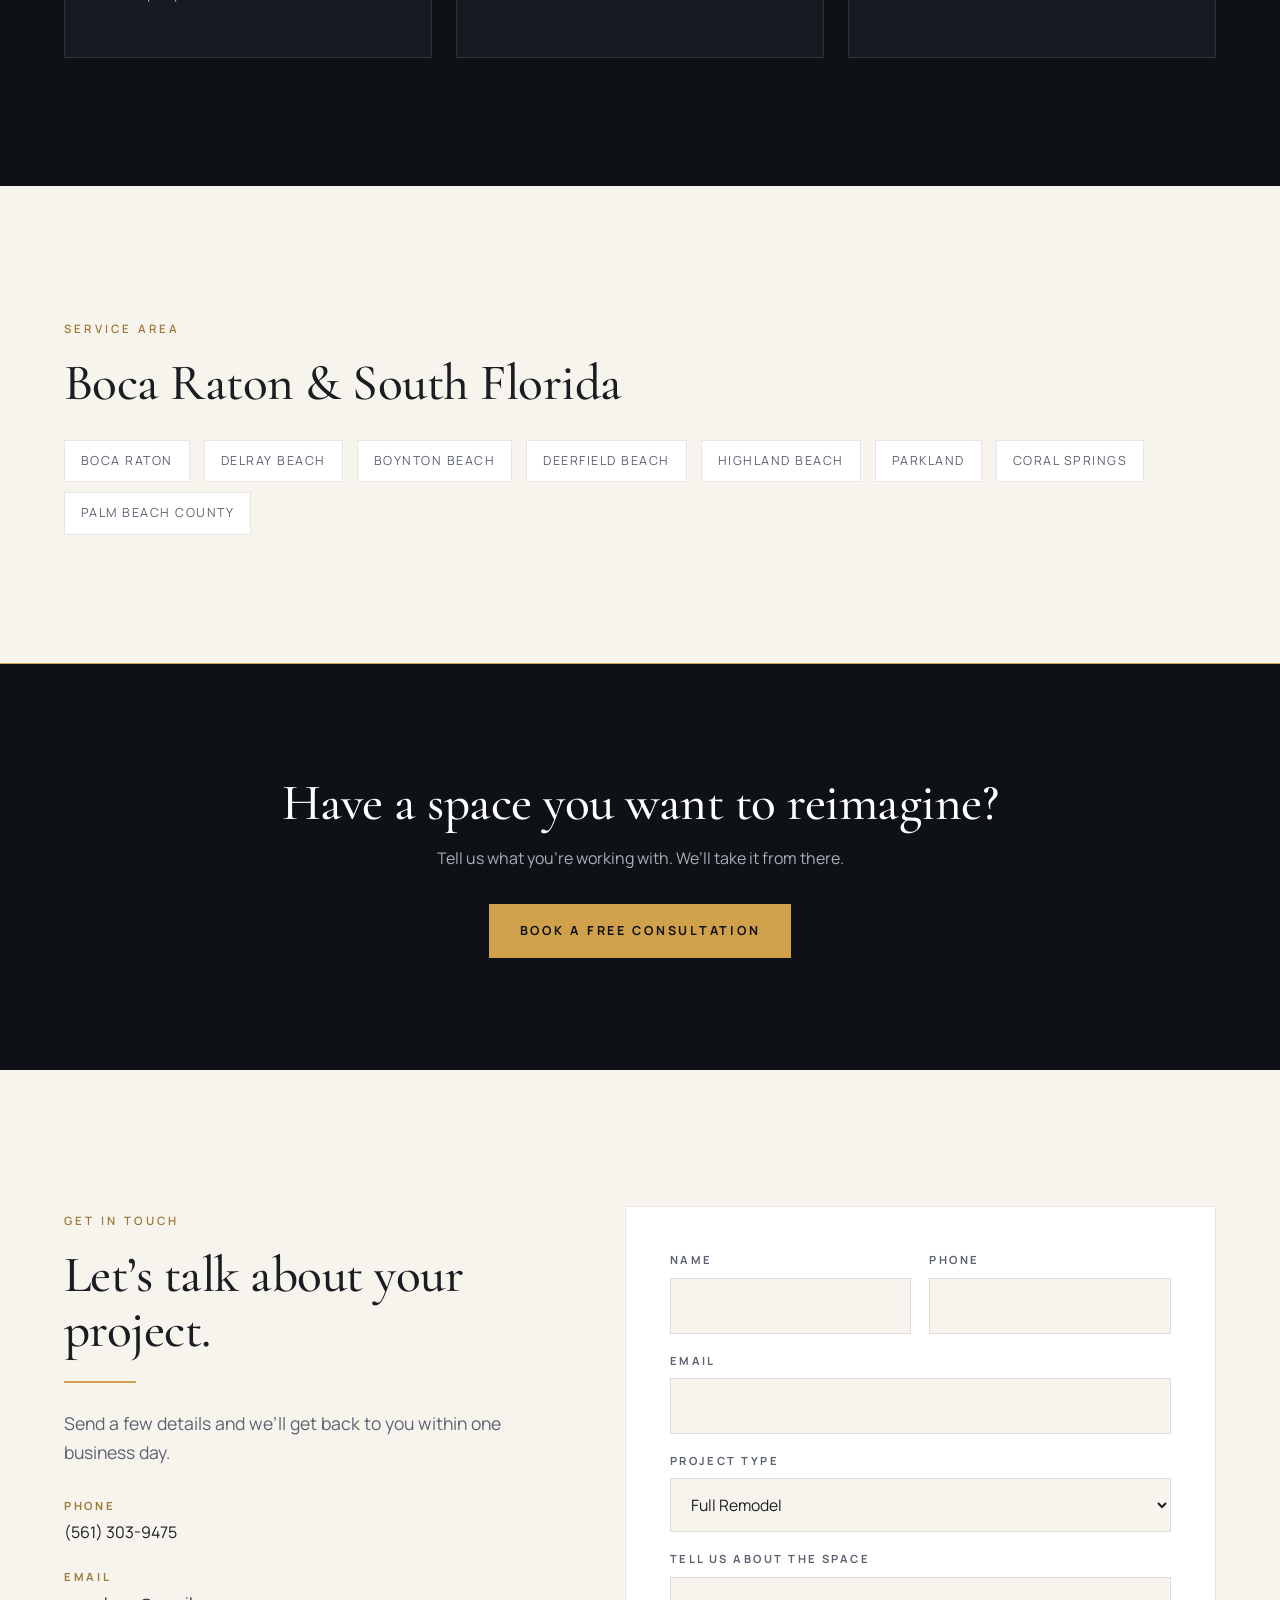
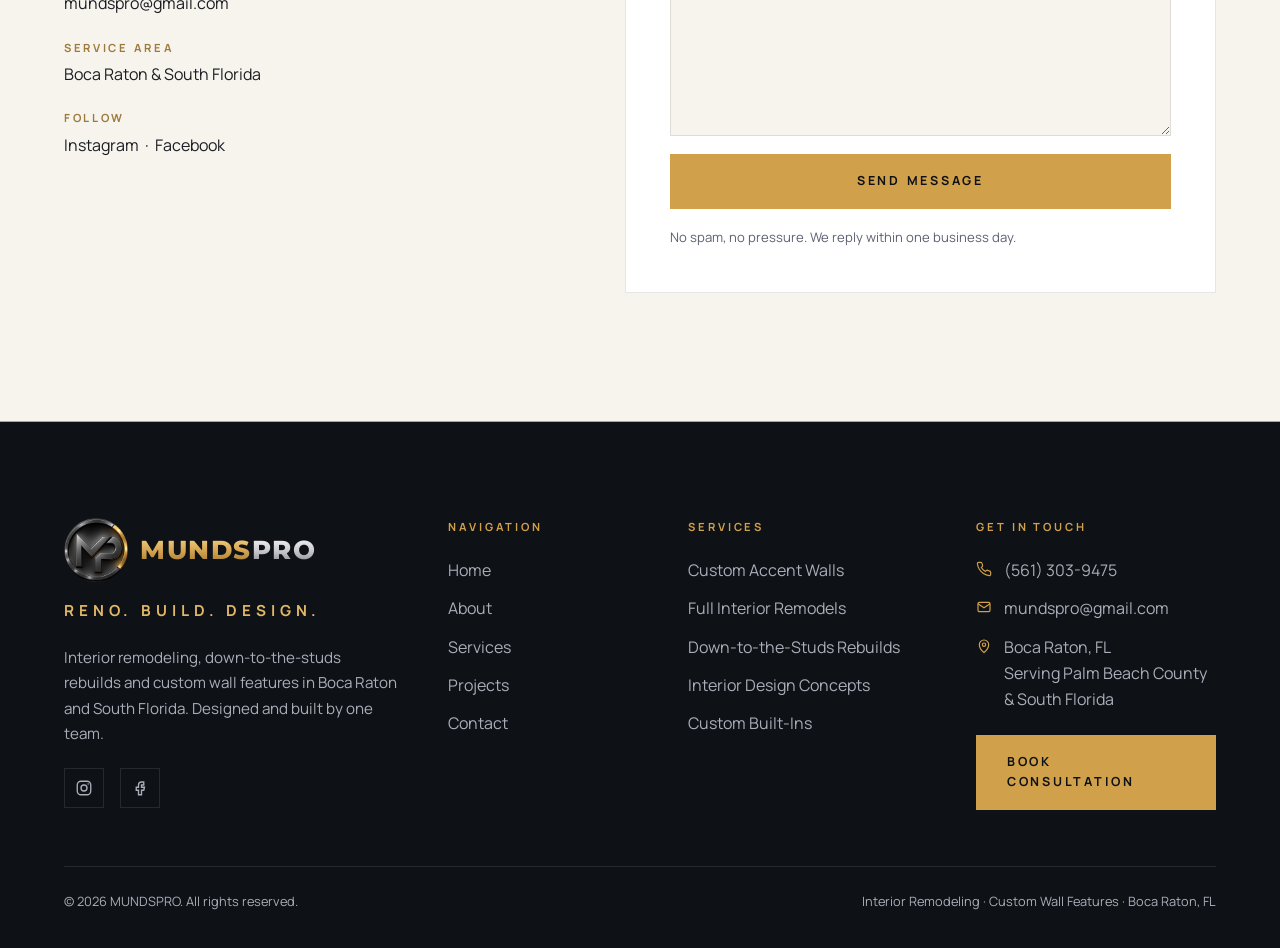
==== commit 23cb54bd: "Add walnut kitchen collage to design inspiration section Co-Authored-By: Claude Sonnet 5 <noreply@an" ====
--- a/index.html
+++ b/index.html
@@ -201,6 +201,7 @@
         <div class="media fb-2 reveal reveal-d1" style="--img: url('assets/p5.png')"><span class="media-tag">Kitchen Concept</span></div>
         <div class="media fb-6 reveal reveal-d2" style="--img: url('assets/p6.png')"><span class="media-tag">Entryway Concept</span></div>
       </div>
+      <div class="media wide reveal" style="--img: url('assets/walnut-kitchen-collage.jpg'); margin-top: 1.5rem; aspect-ratio: 16/9;"><span class="media-tag">Walnut Kitchen Concept</span></div>
     </div>
   </section>
 
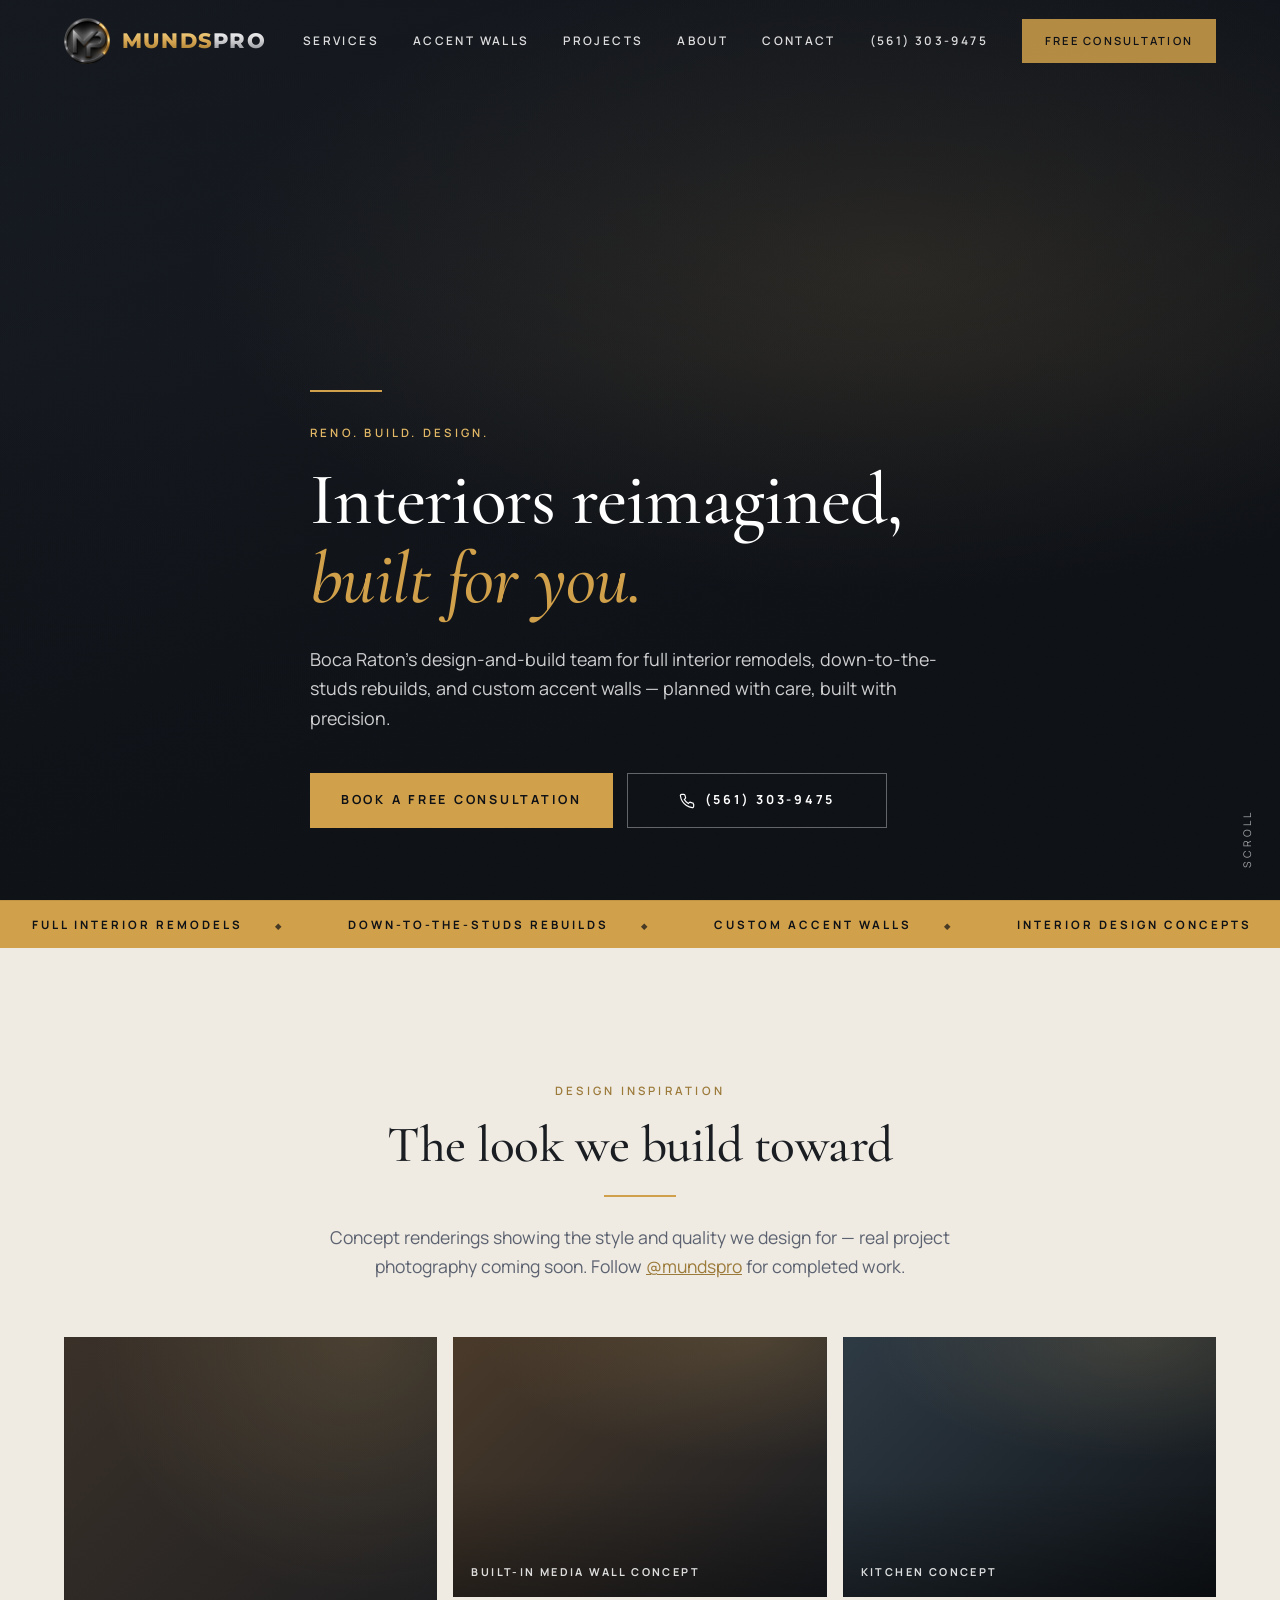
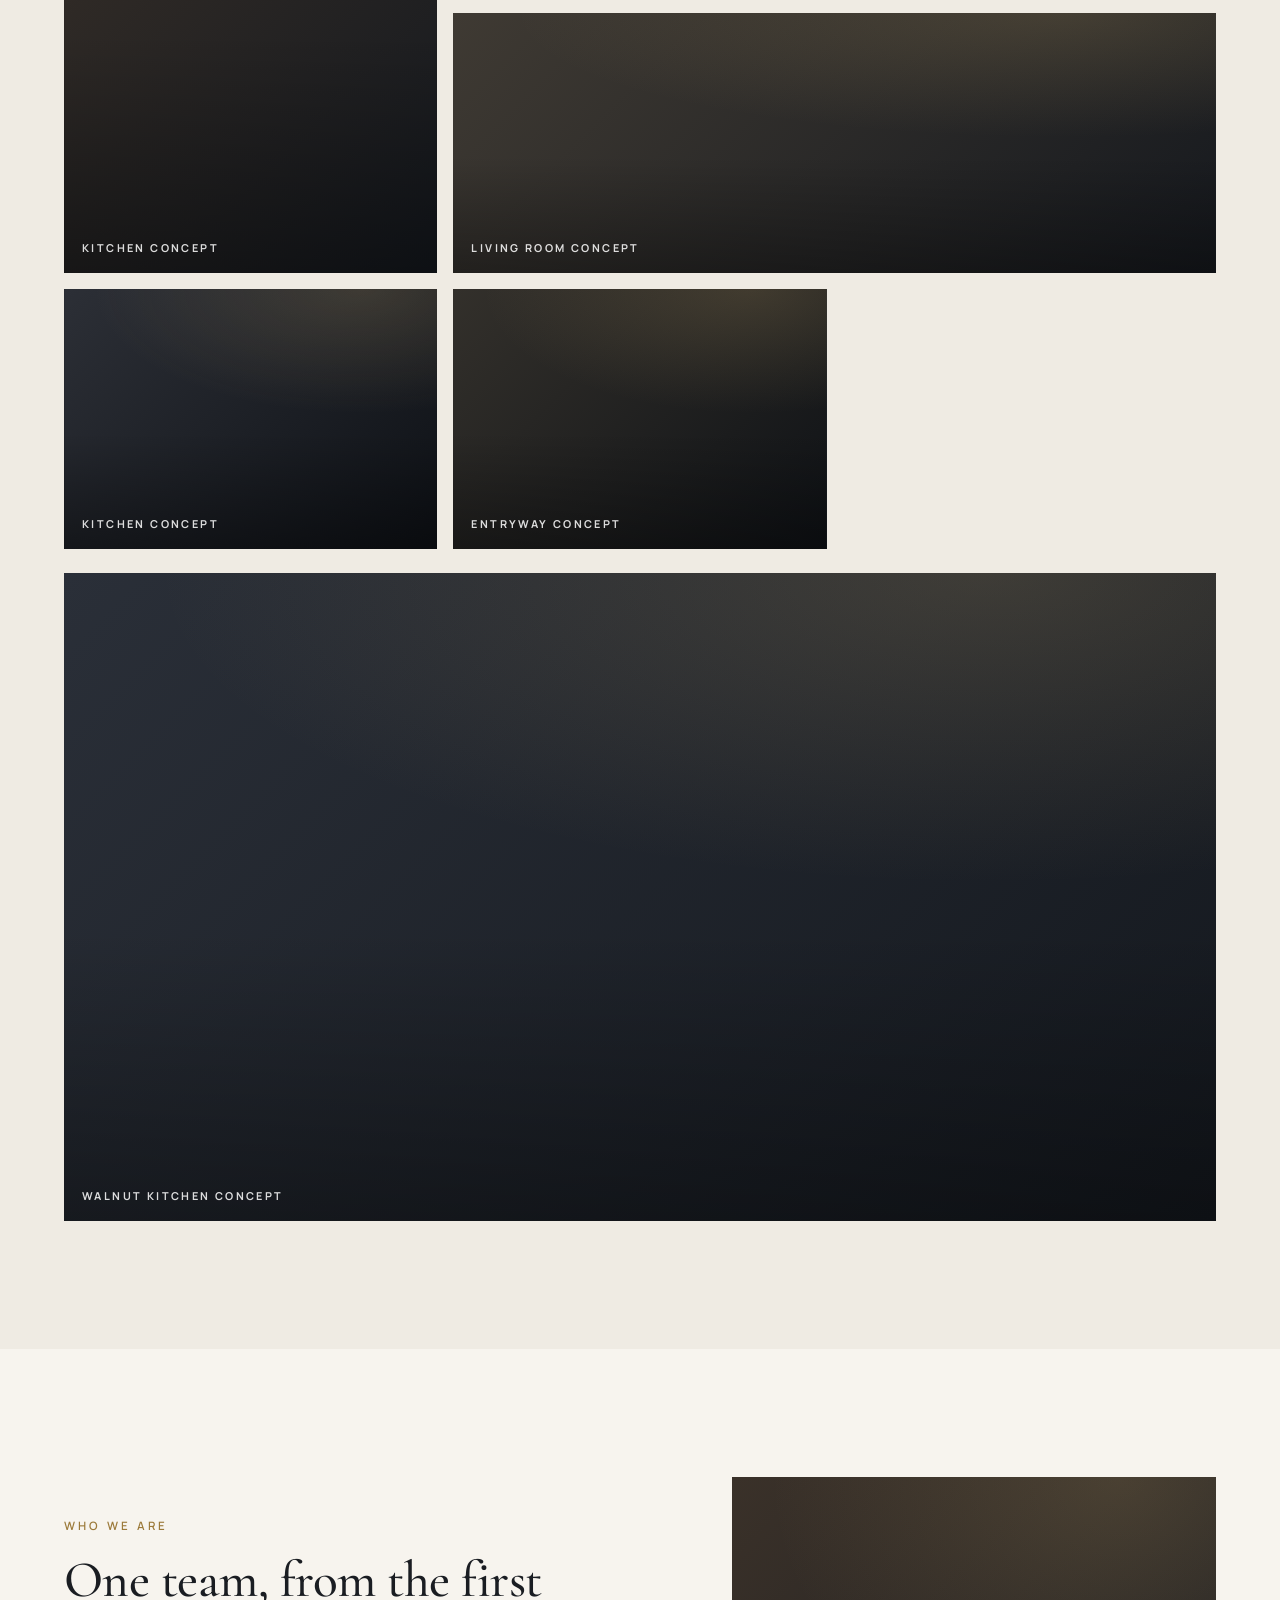
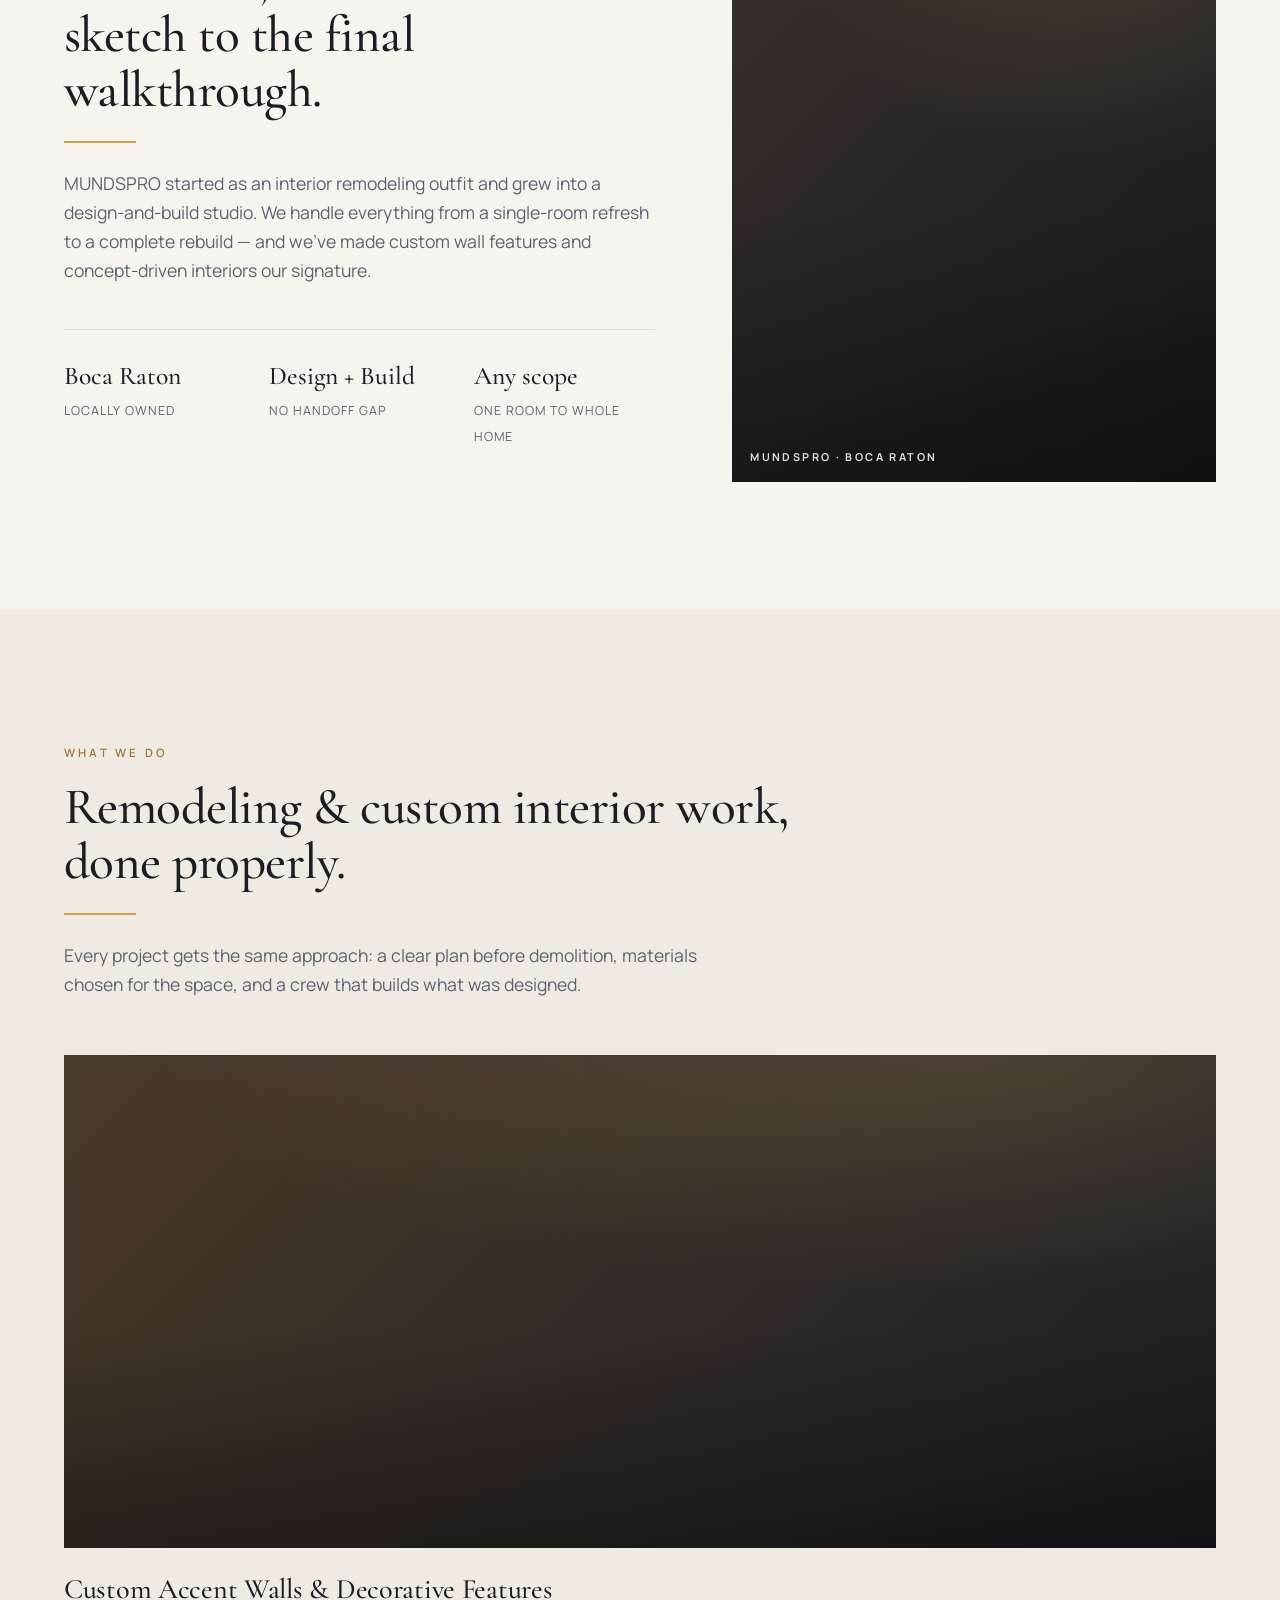
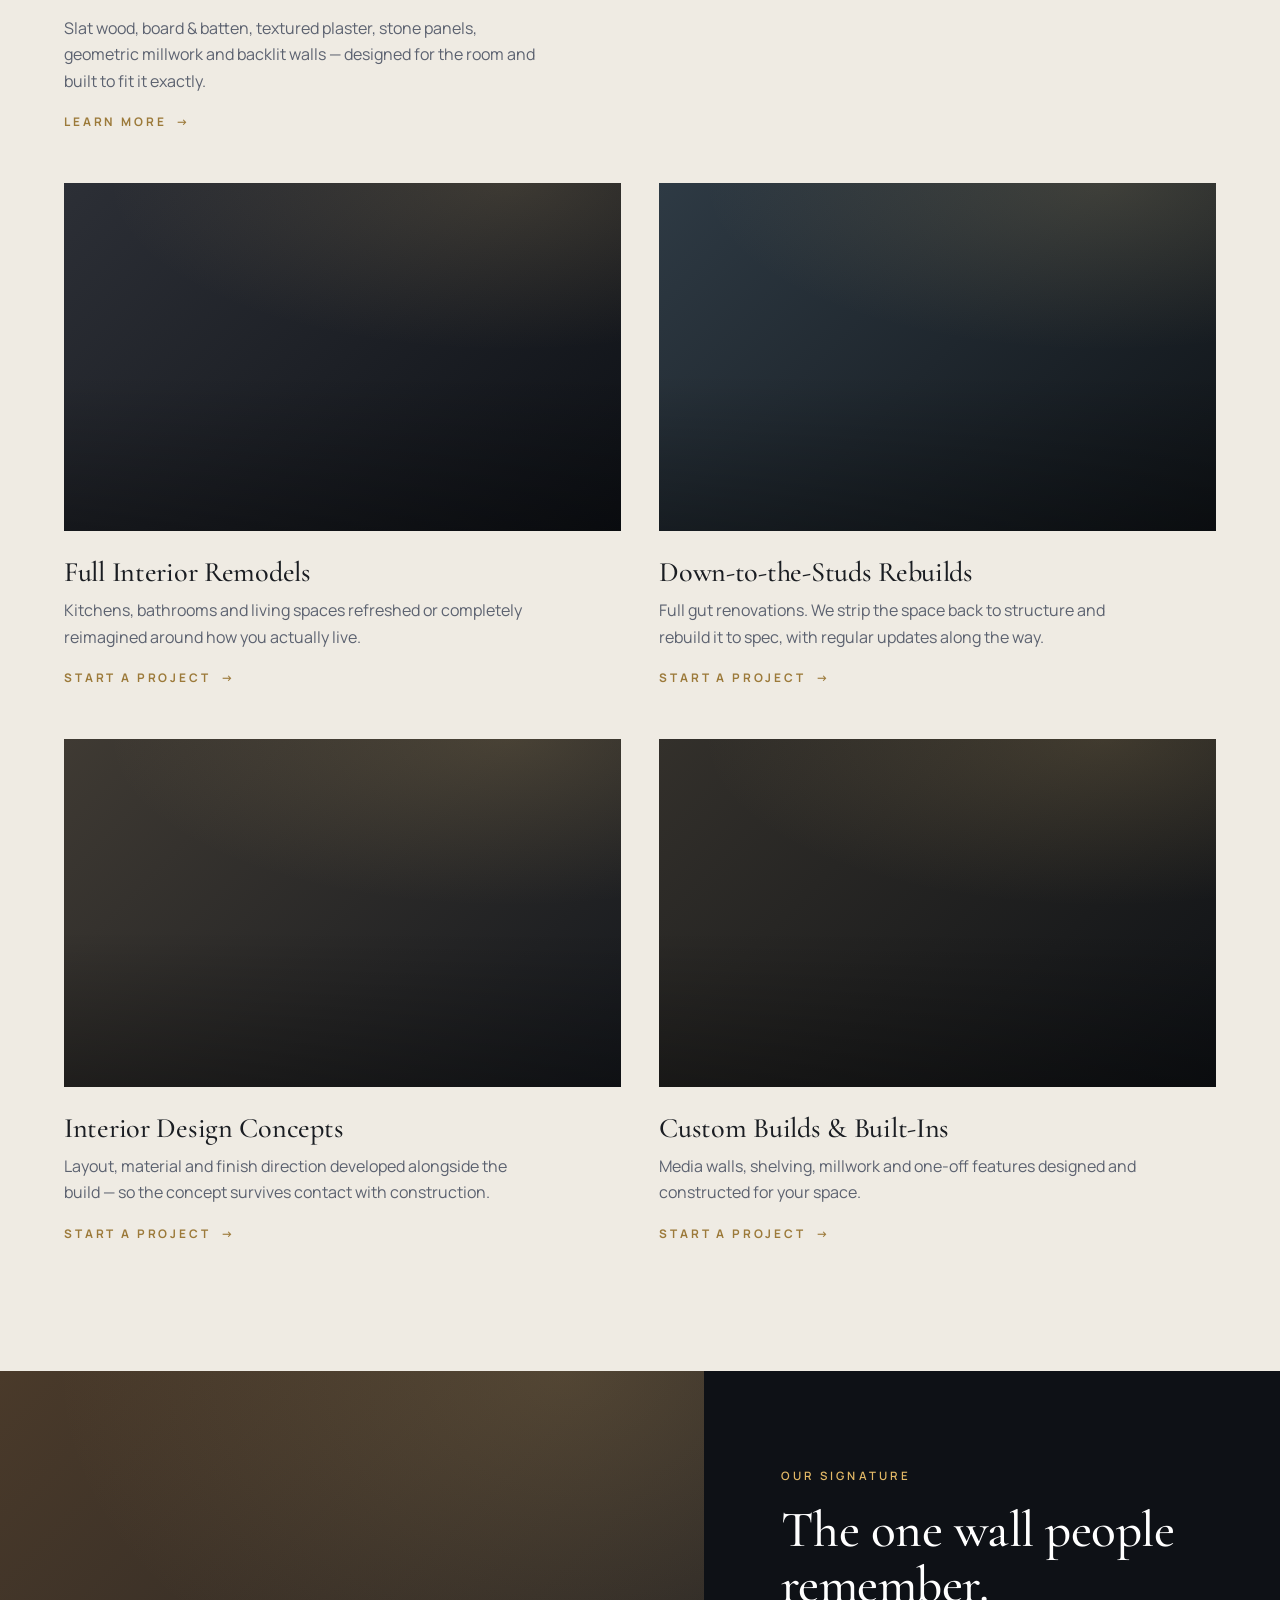
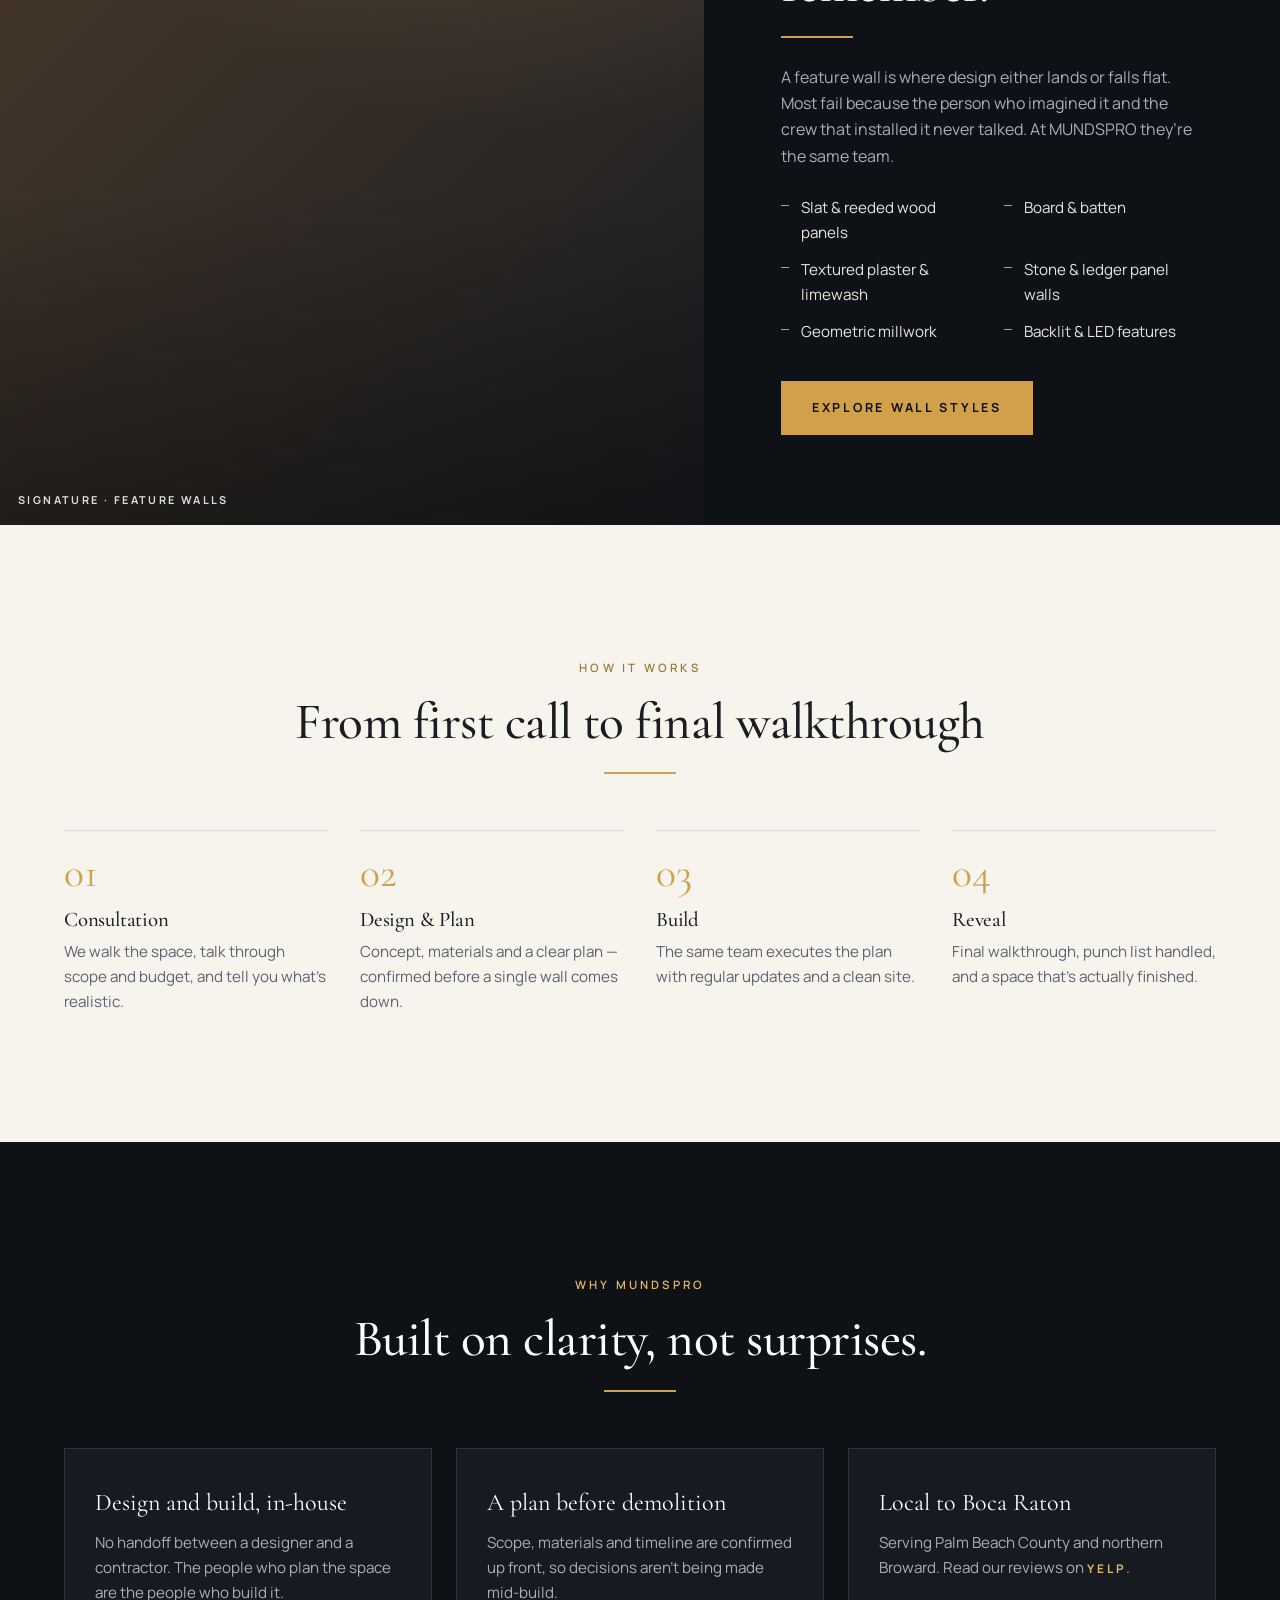
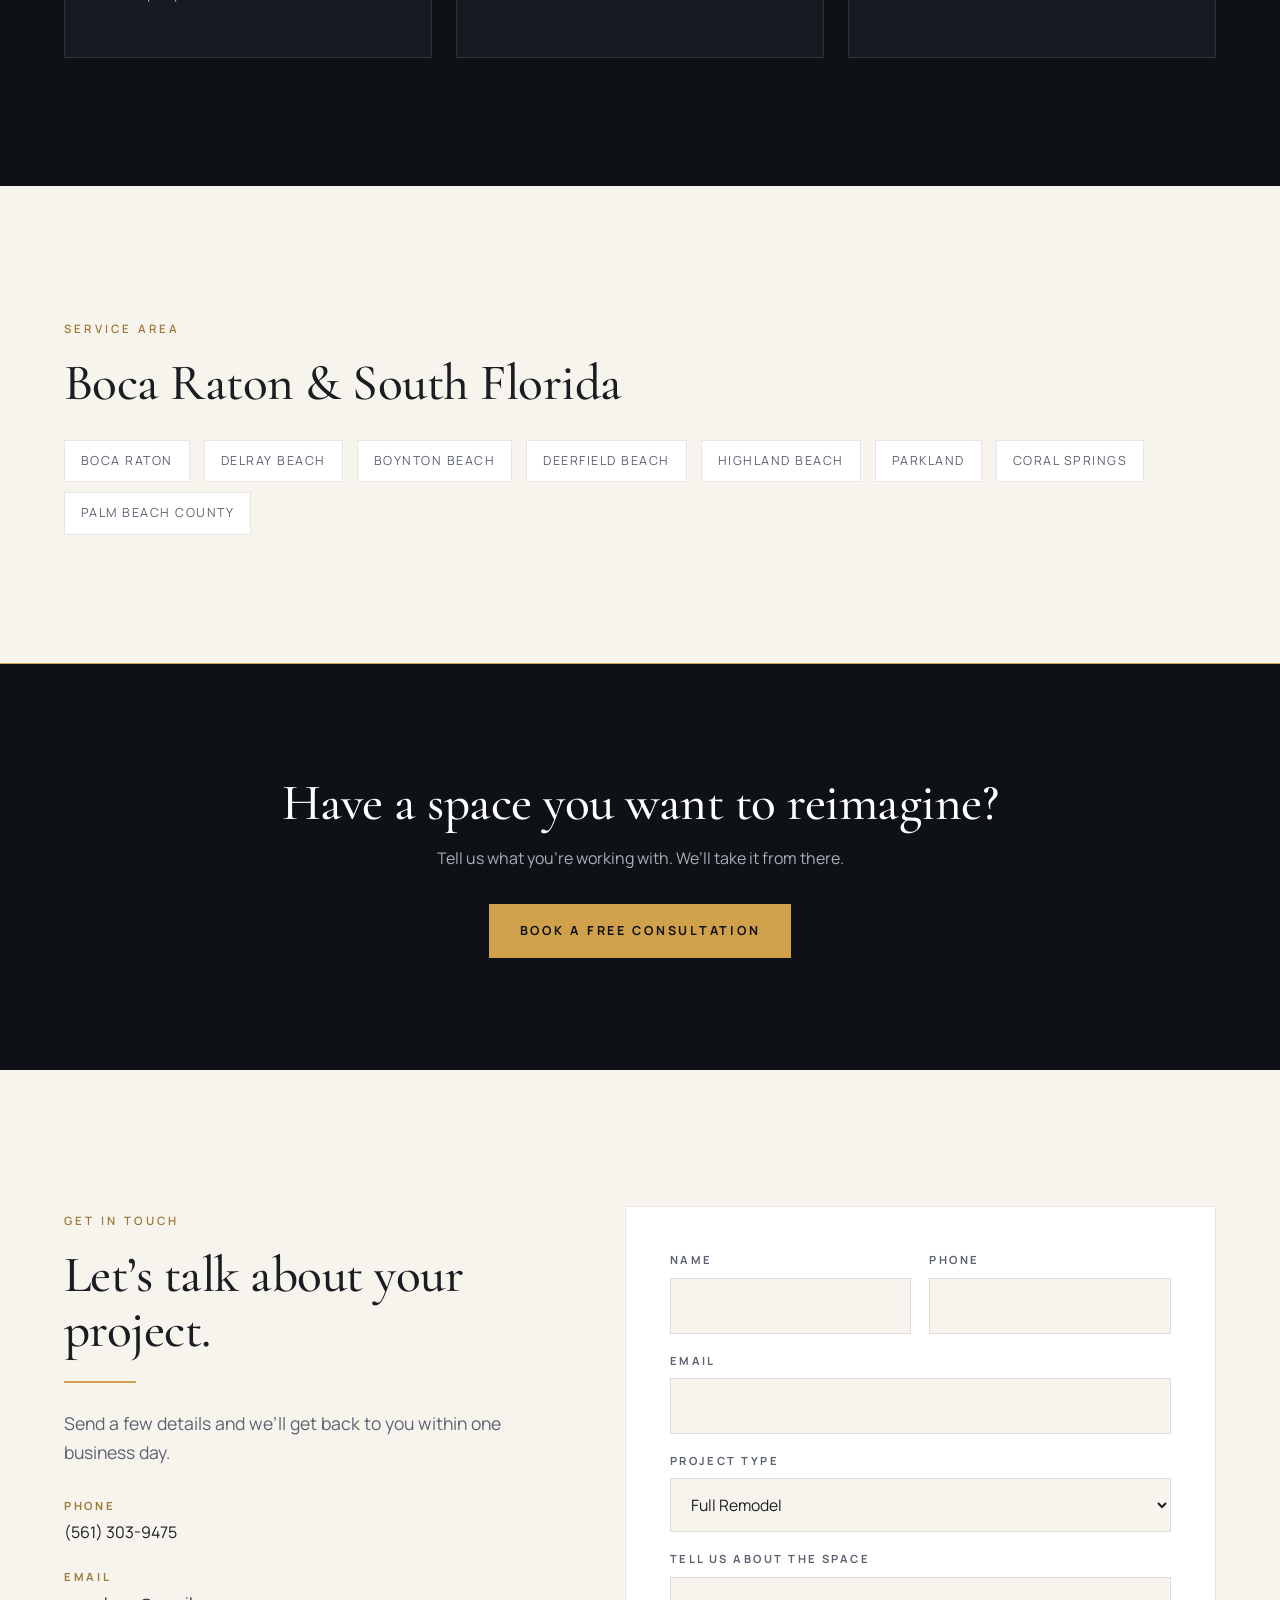
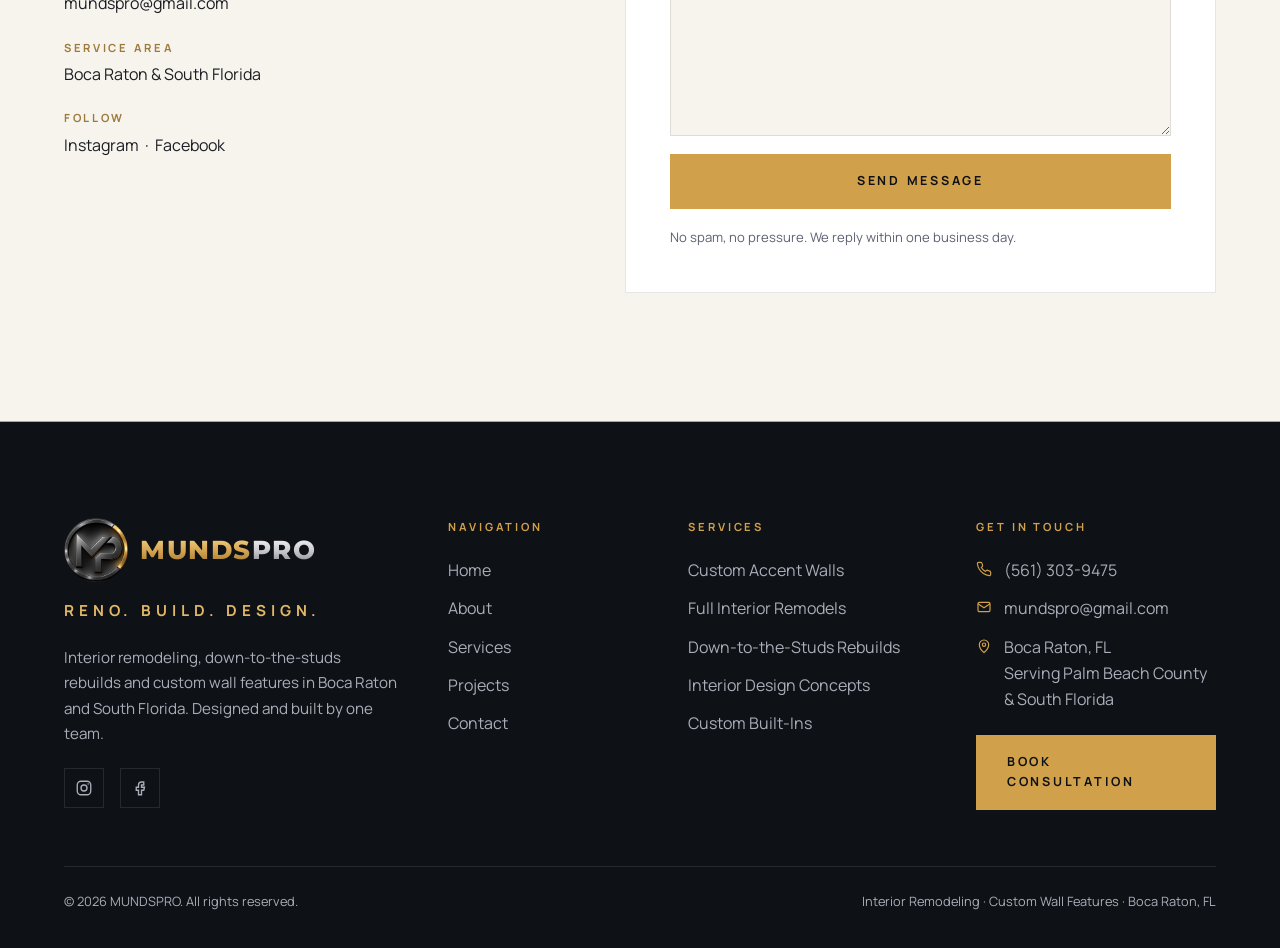
==== commit acb5003f: "Move design-inspiration gallery higher on the homepage Relocated the portfolio section from mid-page" ====
--- a/index.html
+++ b/index.html
@@ -88,6 +88,26 @@
     </div>
   </div>
 
+  <section class="section section-paper2" id="portfolio">
+    <div class="container">
+      <div class="center reveal">
+        <p class="eyebrow">Design Inspiration</p>
+        <h2>The look we build toward</h2>
+        <div class="rule"></div>
+        <p class="lede">Concept renderings showing the style and quality we design for &mdash; real project photography coming soon. Follow <a href="https://www.instagram.com/mundspro" target="_blank" rel="noopener" style="color: var(--gold-dark); text-decoration: underline;">@mundspro</a> for completed work.</p>
+      </div>
+      <div class="portfolio-grid">
+        <div class="media fb-1 tall reveal" style="--img: url('assets/p1.png')"><span class="media-tag">Kitchen Concept</span></div>
+        <div class="media fb-3 reveal reveal-d1" style="--img: url('assets/p2.png')"><span class="media-tag">Built-In Media Wall Concept</span></div>
+        <div class="media fb-4 reveal reveal-d2" style="--img: url('assets/p3.png')"><span class="media-tag">Kitchen Concept</span></div>
+        <div class="media fb-5 wide reveal" style="--img: url('assets/p4.png')"><span class="media-tag">Living Room Concept</span></div>
+        <div class="media fb-2 reveal reveal-d1" style="--img: url('assets/p5.png')"><span class="media-tag">Kitchen Concept</span></div>
+        <div class="media fb-6 reveal reveal-d2" style="--img: url('assets/p6.png')"><span class="media-tag">Entryway Concept</span></div>
+      </div>
+      <div class="media wide reveal" style="--img: url('assets/walnut-kitchen-collage.jpg'); margin-top: 1.5rem; aspect-ratio: 16/9;"><span class="media-tag">Walnut Kitchen Concept</span></div>
+    </div>
+  </section>
+
   <section class="section" id="about">
     <div class="container split">
       <div class="reveal">
@@ -182,26 +202,6 @@
         <div class="step reveal reveal-d2"><div class="num">03</div><h3>Build</h3><p>The same team executes the plan with regular updates and a clean site.</p></div>
         <div class="step reveal reveal-d3"><div class="num">04</div><h3>Reveal</h3><p>Final walkthrough, punch list handled, and a space that&rsquo;s actually finished.</p></div>
       </div>
-    </div>
-  </section>
-
-  <section class="section section-paper2" id="portfolio">
-    <div class="container">
-      <div class="center reveal">
-        <p class="eyebrow">Design Inspiration</p>
-        <h2>The look we build toward</h2>
-        <div class="rule"></div>
-        <p class="lede">Concept renderings showing the style and quality we design for &mdash; real project photography coming soon. Follow <a href="https://www.instagram.com/mundspro" target="_blank" rel="noopener" style="color: var(--gold-dark); text-decoration: underline;">@mundspro</a> for completed work.</p>
-      </div>
-      <div class="portfolio-grid">
-        <div class="media fb-1 tall reveal" style="--img: url('assets/p1.png')"><span class="media-tag">Kitchen Concept</span></div>
-        <div class="media fb-3 reveal reveal-d1" style="--img: url('assets/p2.png')"><span class="media-tag">Built-In Media Wall Concept</span></div>
-        <div class="media fb-4 reveal reveal-d2" style="--img: url('assets/p3.png')"><span class="media-tag">Kitchen Concept</span></div>
-        <div class="media fb-5 wide reveal" style="--img: url('assets/p4.png')"><span class="media-tag">Living Room Concept</span></div>
-        <div class="media fb-2 reveal reveal-d1" style="--img: url('assets/p5.png')"><span class="media-tag">Kitchen Concept</span></div>
-        <div class="media fb-6 reveal reveal-d2" style="--img: url('assets/p6.png')"><span class="media-tag">Entryway Concept</span></div>
-      </div>
-      <div class="media wide reveal" style="--img: url('assets/walnut-kitchen-collage.jpg'); margin-top: 1.5rem; aspect-ratio: 16/9;"><span class="media-tag">Walnut Kitchen Concept</span></div>
     </div>
   </section>
 
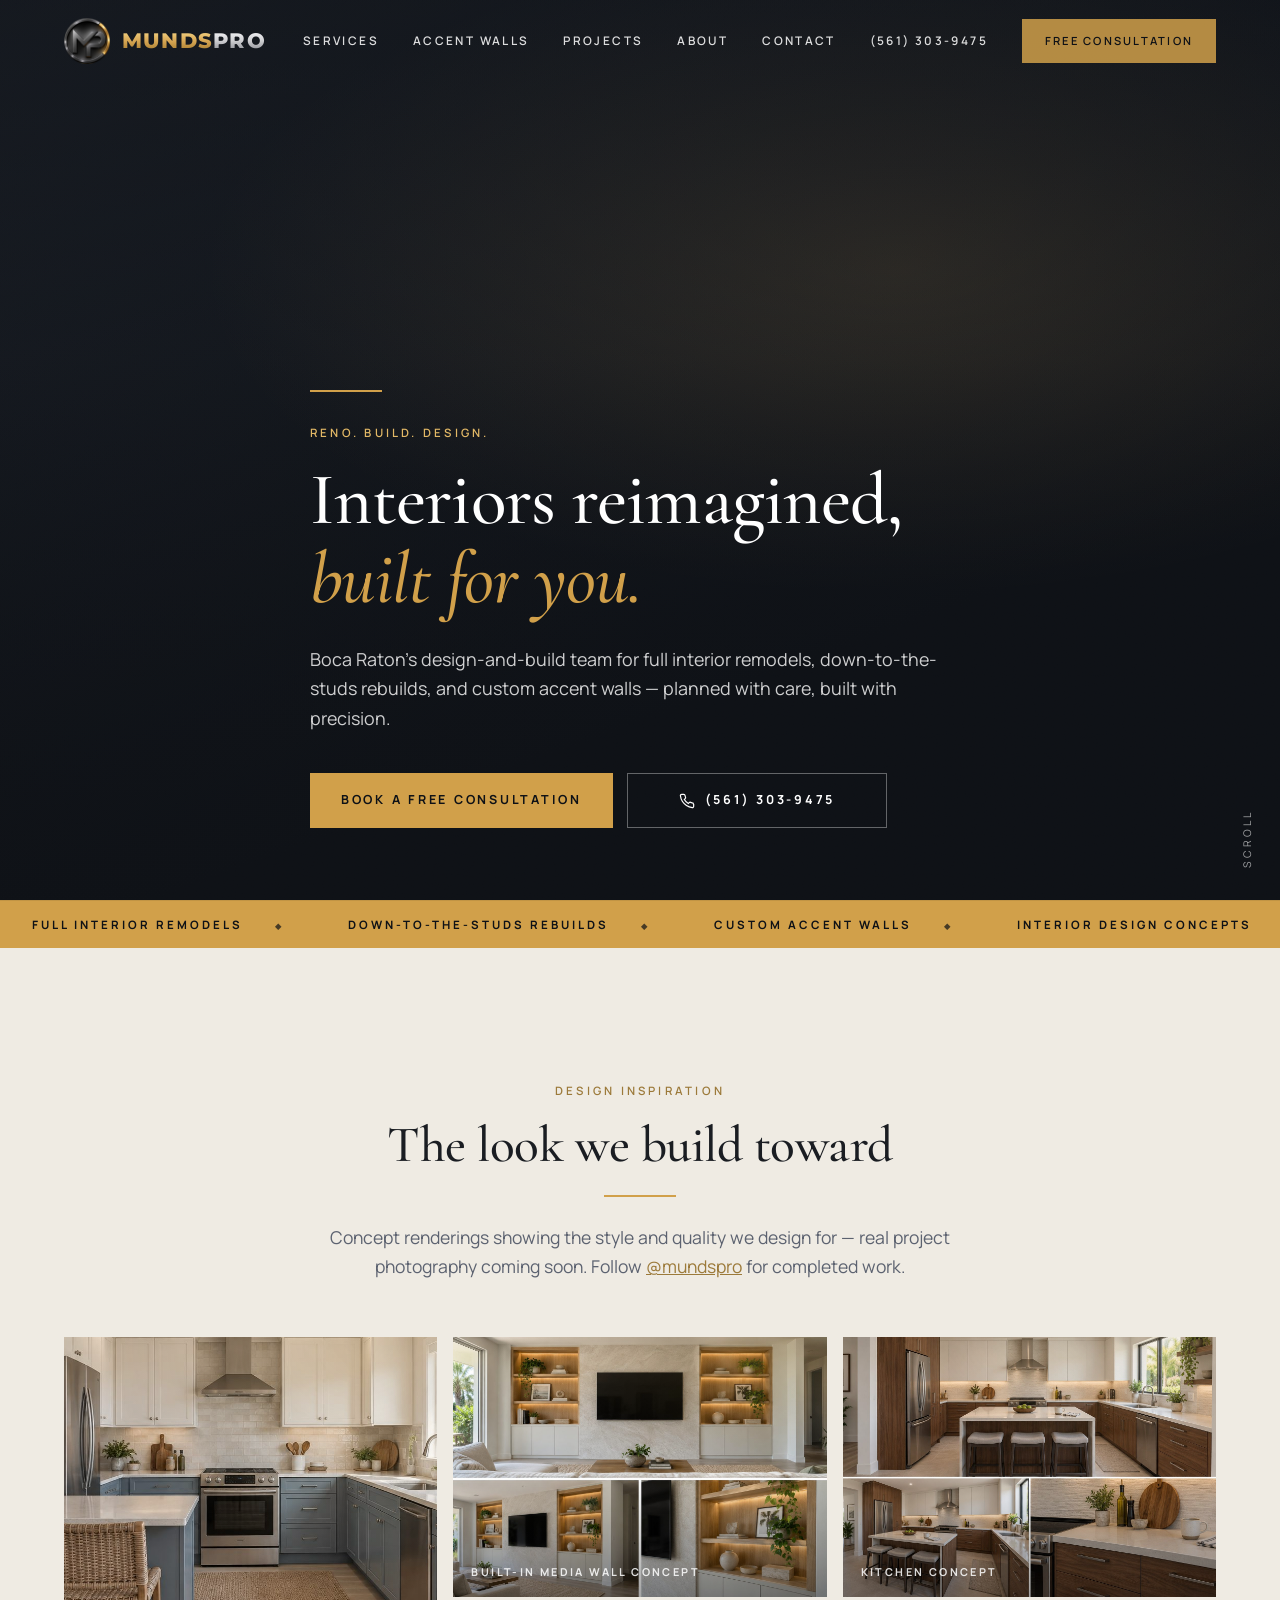
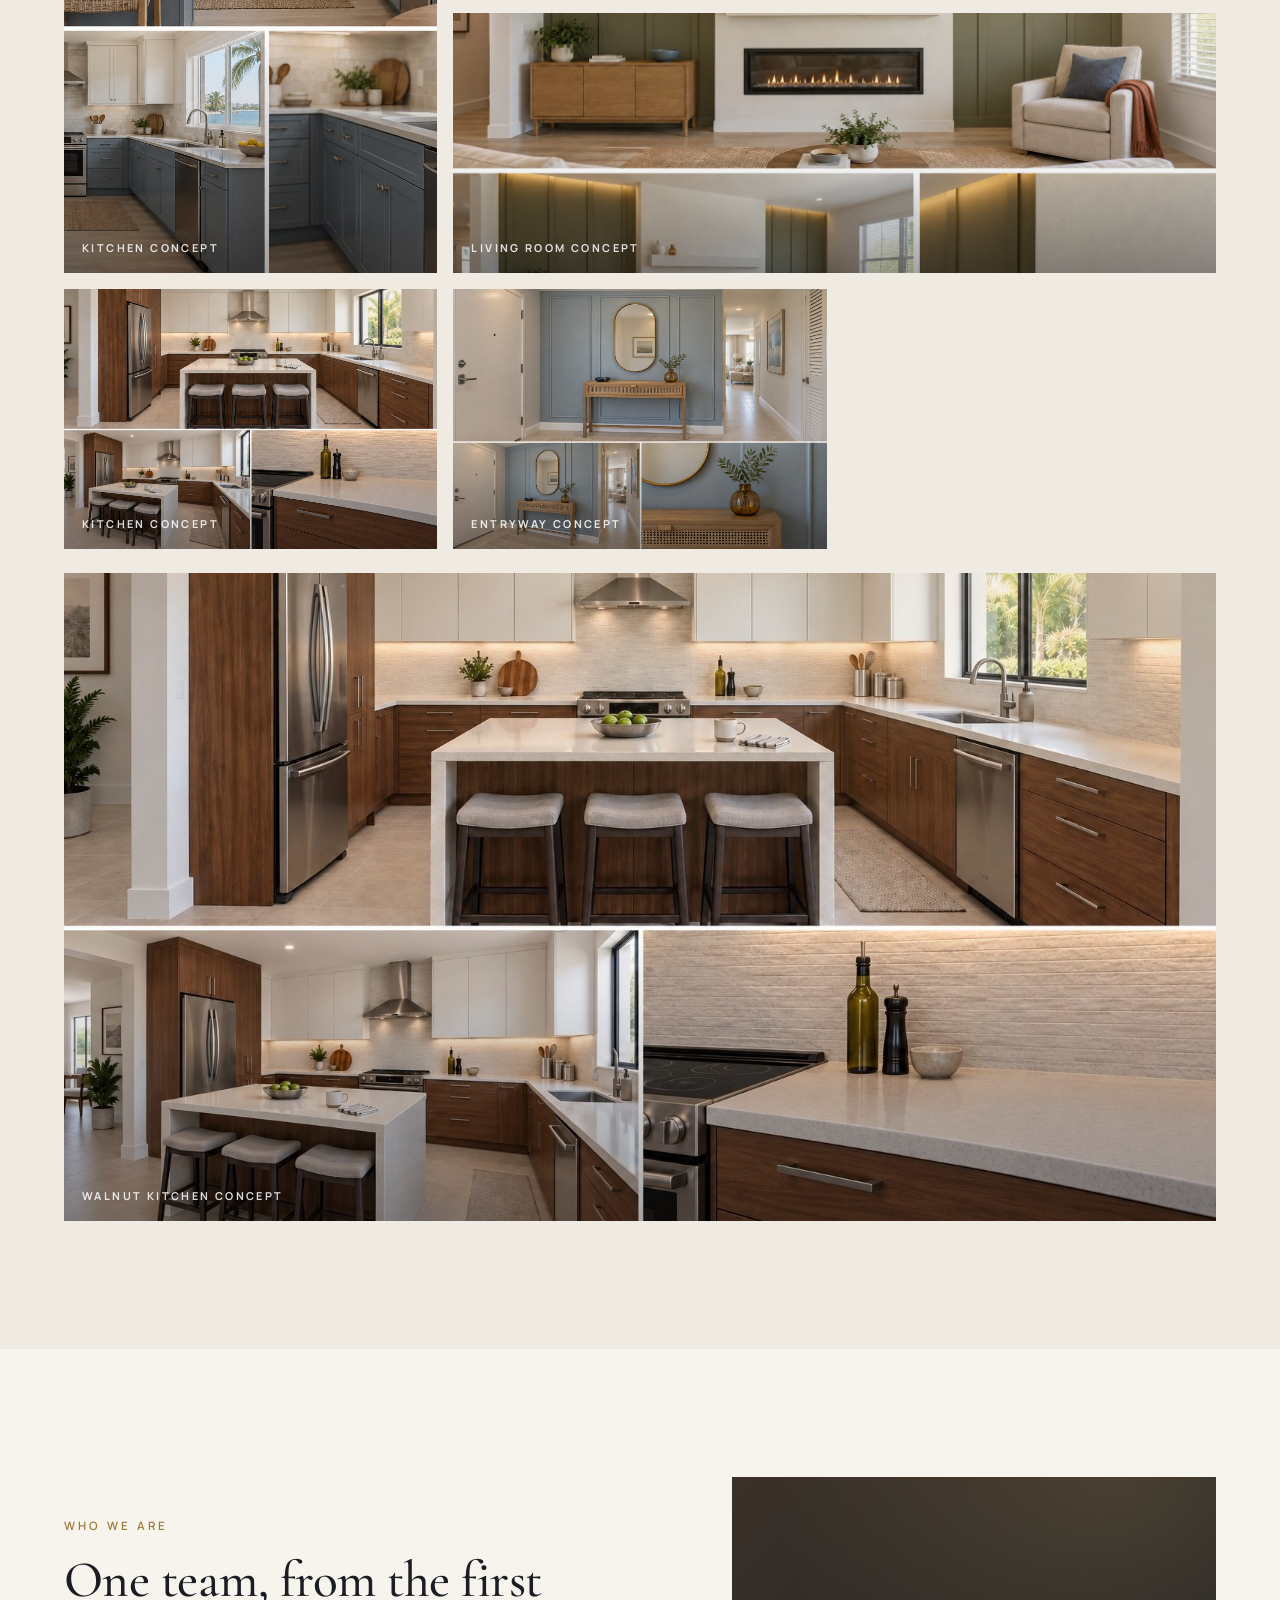
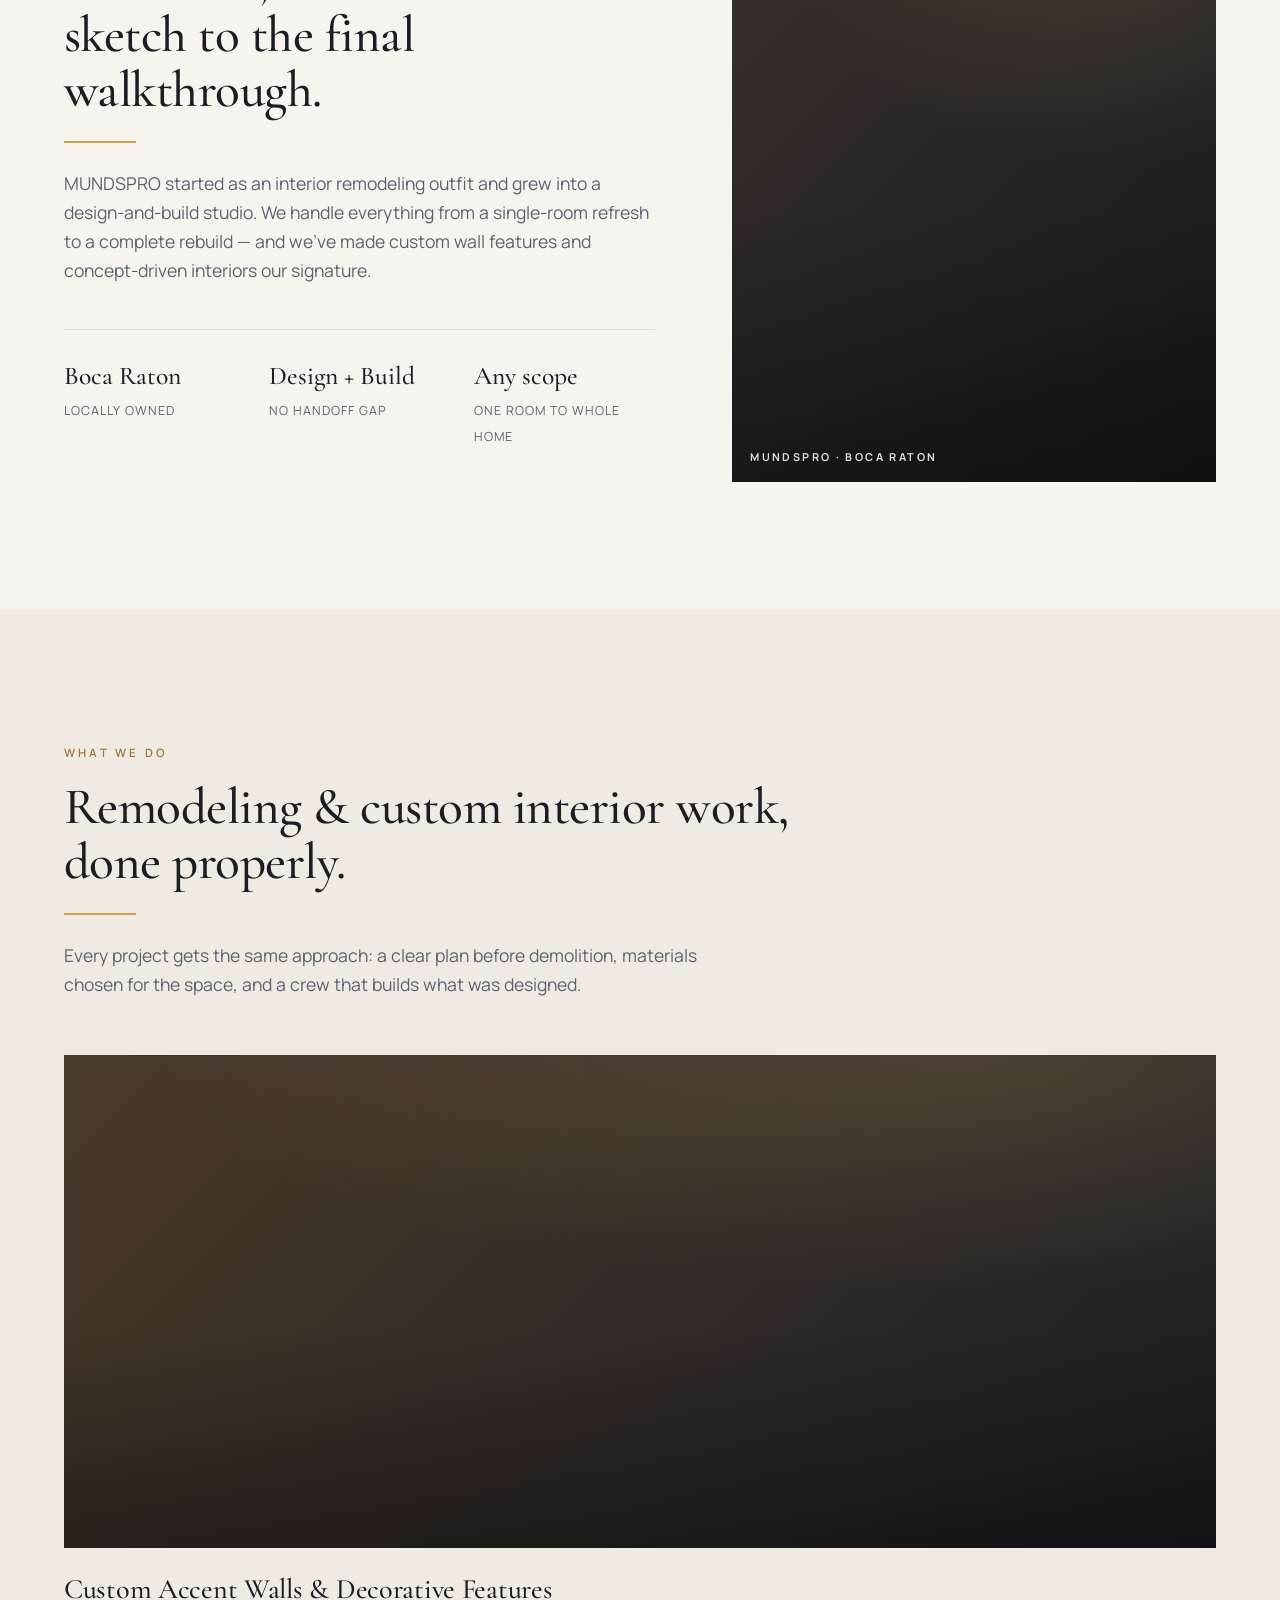
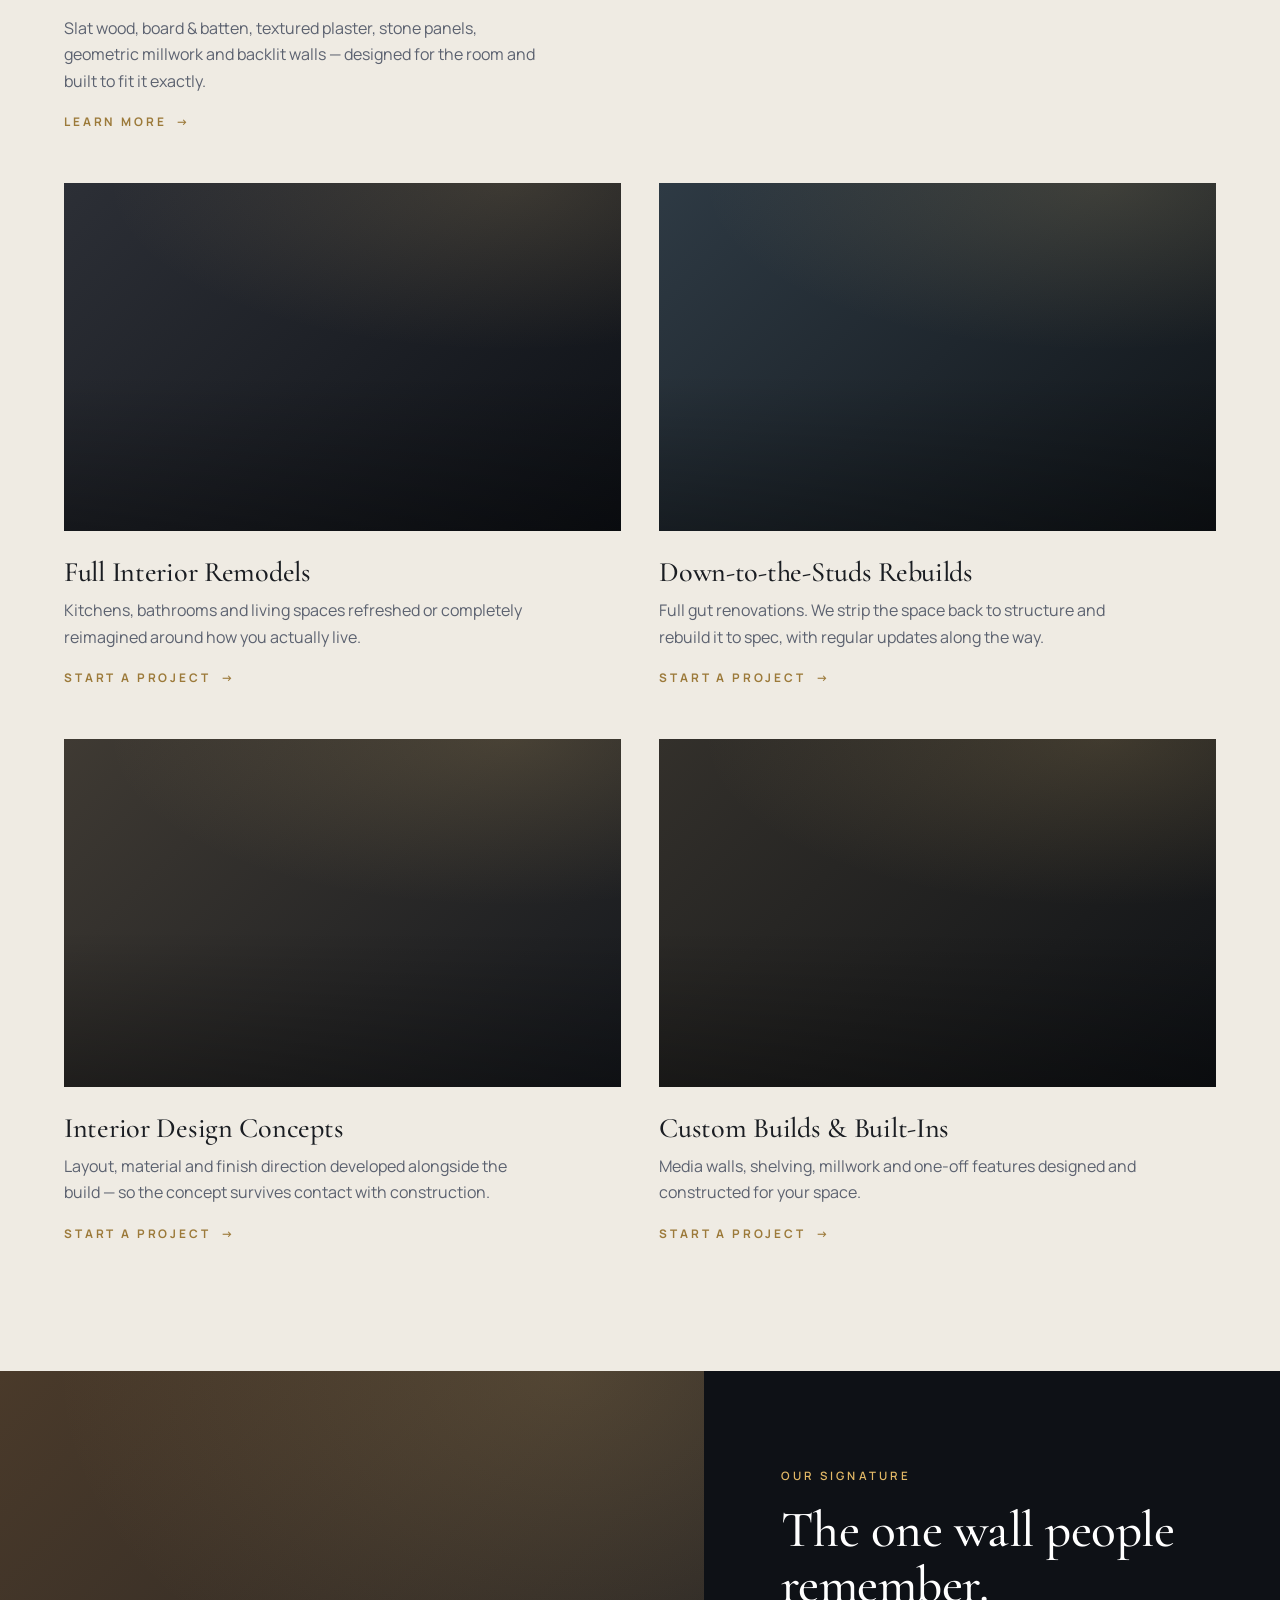
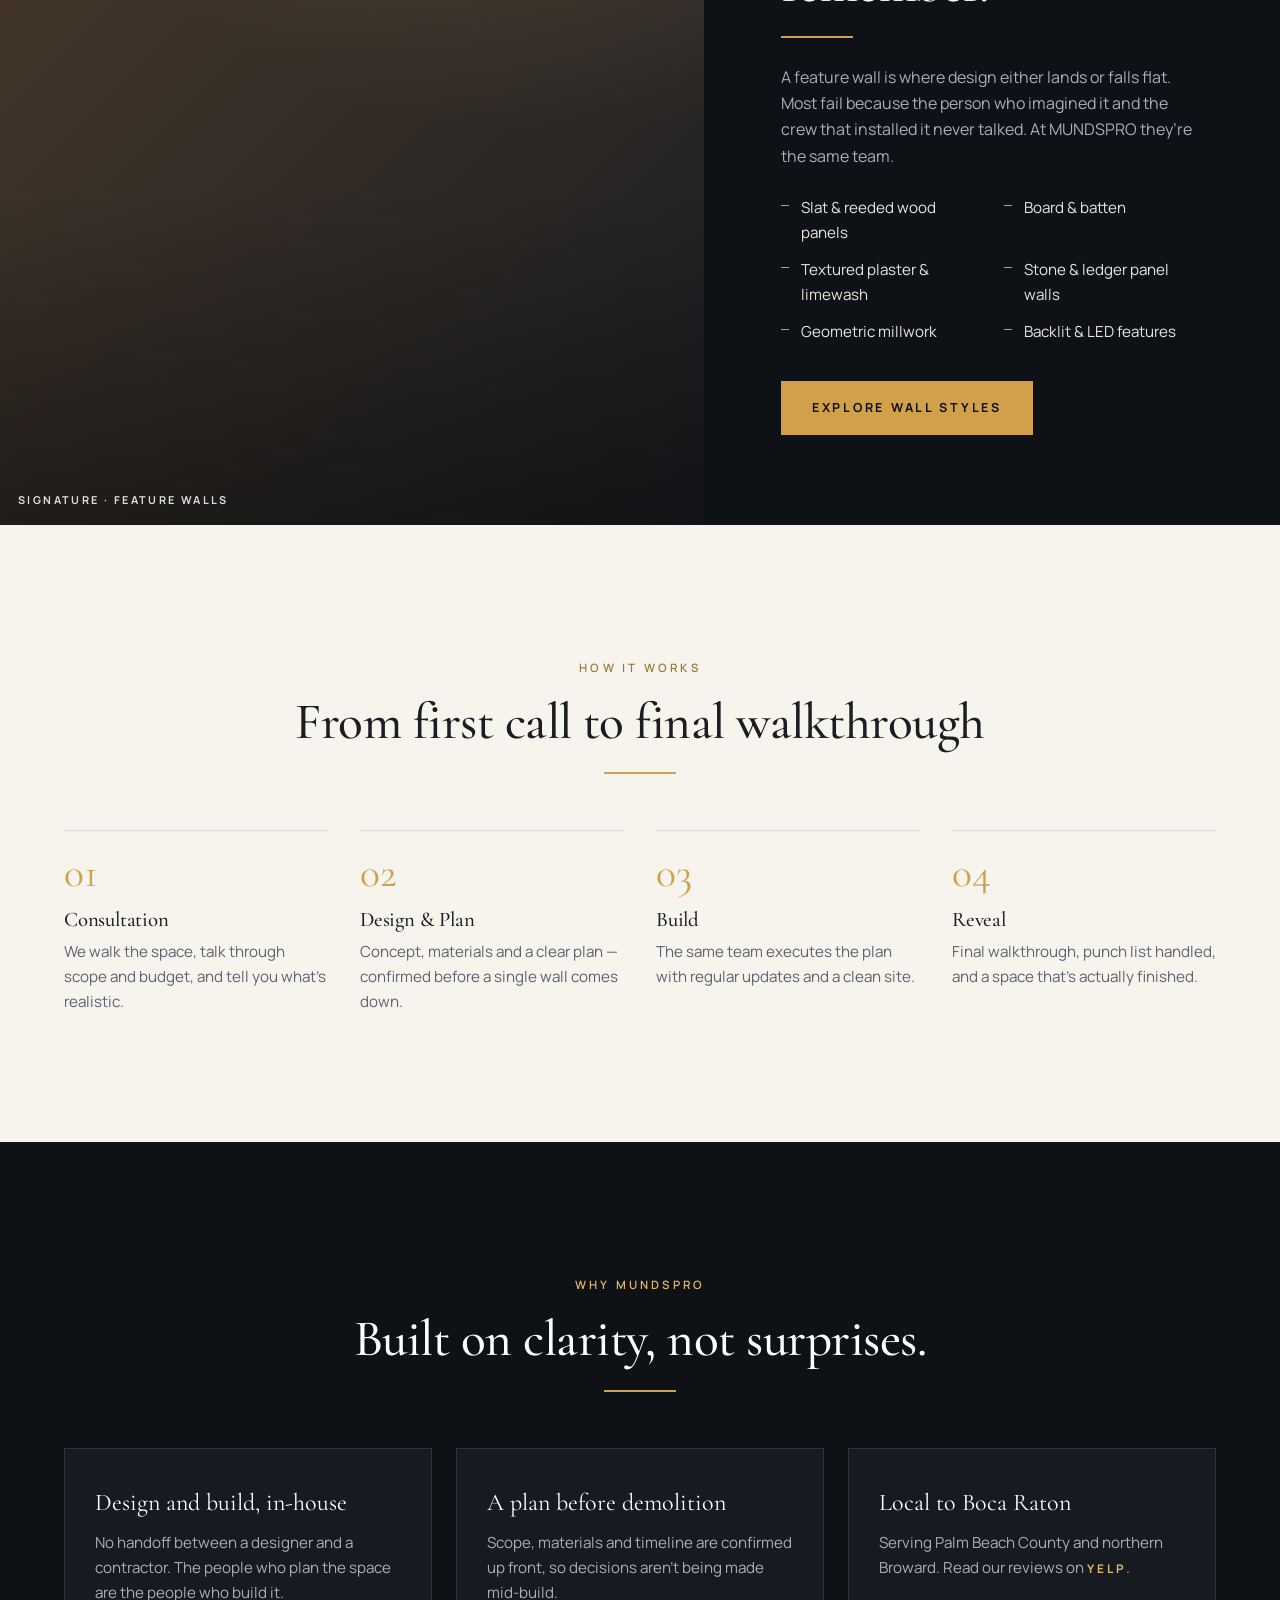
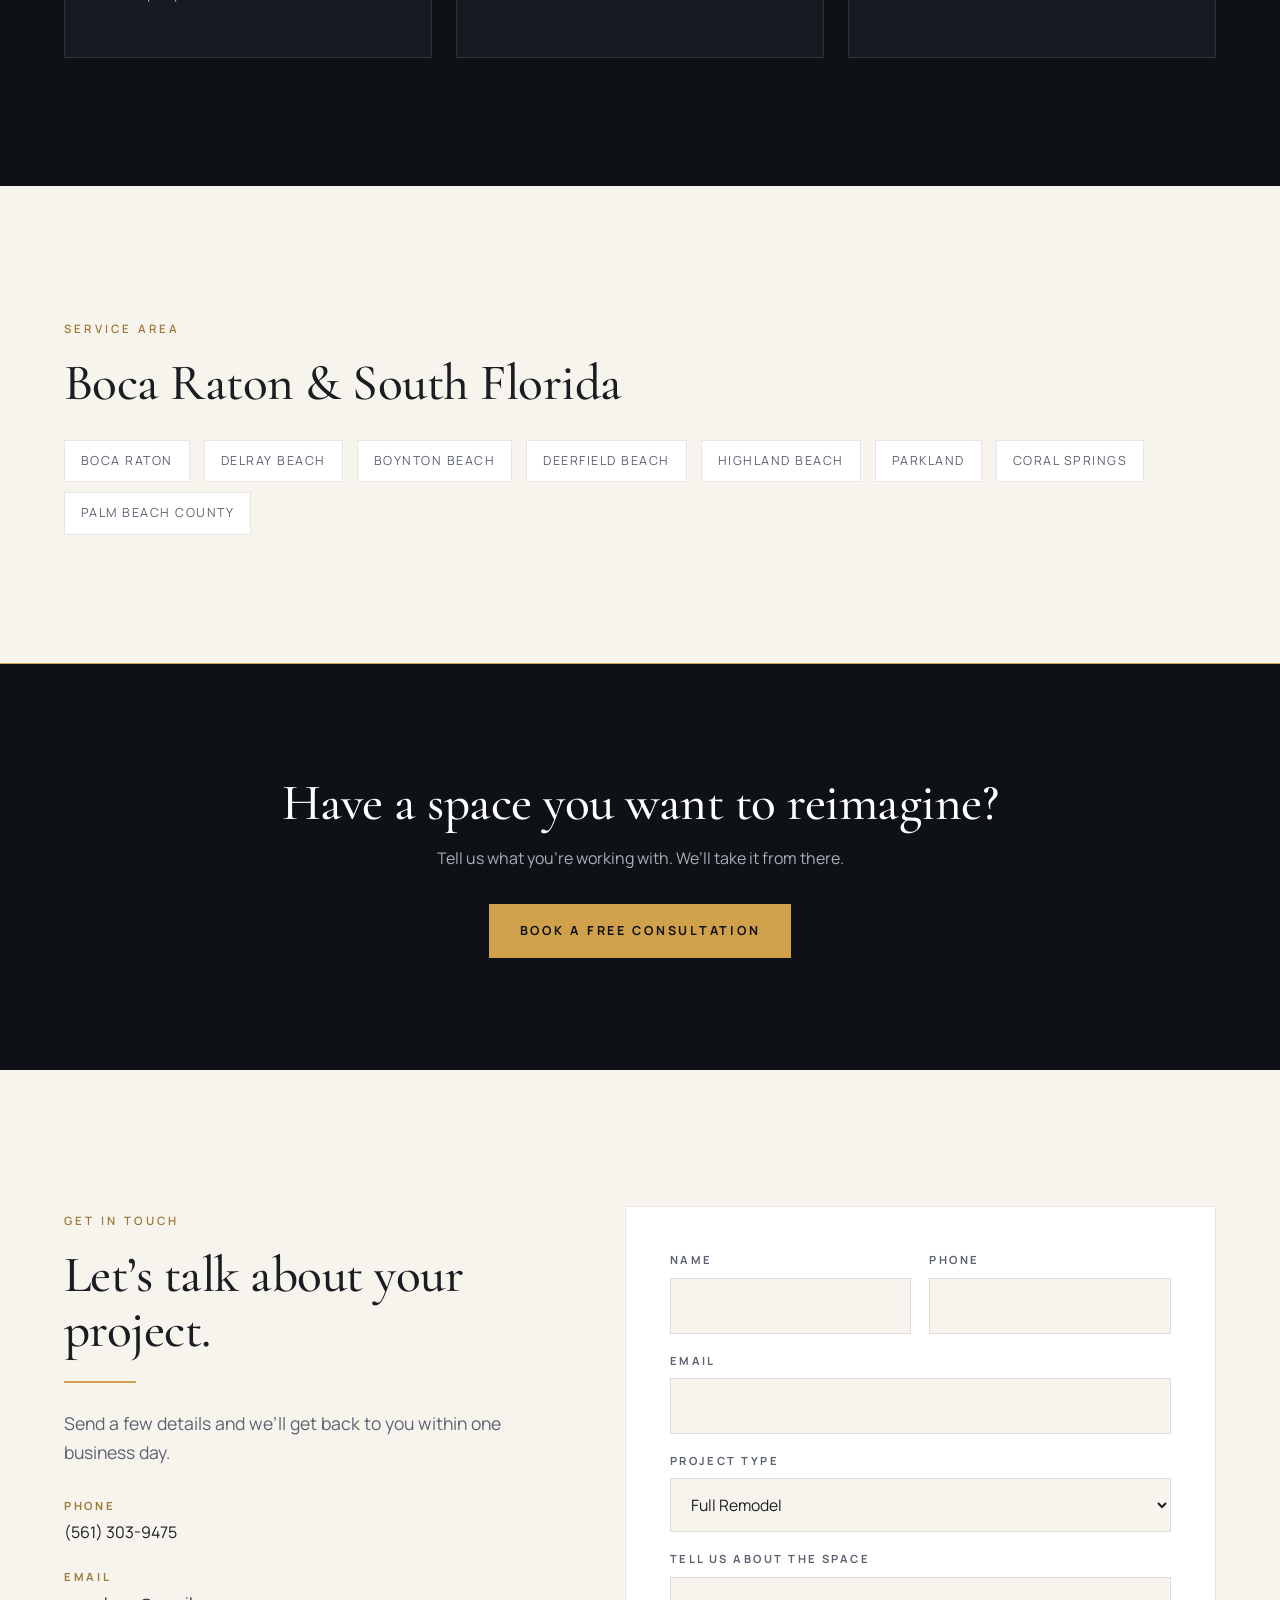
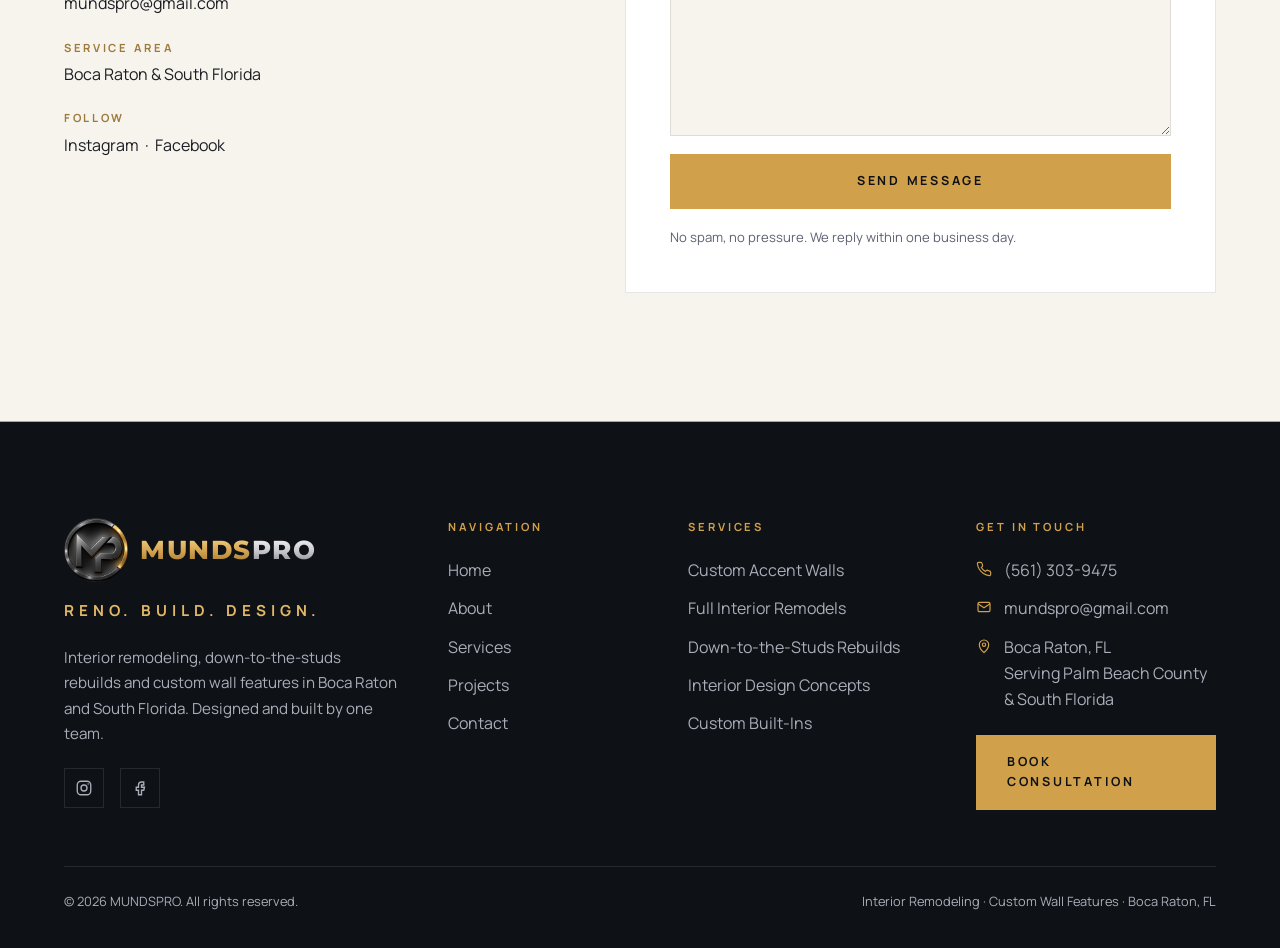
==== commit 1216eeea: "Fix portfolio images not rendering on iOS Safari Switched from the --img CSS custom-property + var()" ====
--- a/index.html
+++ b/index.html
@@ -97,14 +97,14 @@
         <p class="lede">Concept renderings showing the style and quality we design for &mdash; real project photography coming soon. Follow <a href="https://www.instagram.com/mundspro" target="_blank" rel="noopener" style="color: var(--gold-dark); text-decoration: underline;">@mundspro</a> for completed work.</p>
       </div>
       <div class="portfolio-grid">
-        <div class="media fb-1 tall reveal" style="--img: url('assets/p1.png')"><span class="media-tag">Kitchen Concept</span></div>
-        <div class="media fb-3 reveal reveal-d1" style="--img: url('assets/p2.png')"><span class="media-tag">Built-In Media Wall Concept</span></div>
-        <div class="media fb-4 reveal reveal-d2" style="--img: url('assets/p3.png')"><span class="media-tag">Kitchen Concept</span></div>
-        <div class="media fb-5 wide reveal" style="--img: url('assets/p4.png')"><span class="media-tag">Living Room Concept</span></div>
-        <div class="media fb-2 reveal reveal-d1" style="--img: url('assets/p5.png')"><span class="media-tag">Kitchen Concept</span></div>
-        <div class="media fb-6 reveal reveal-d2" style="--img: url('assets/p6.png')"><span class="media-tag">Entryway Concept</span></div>
-      </div>
-      <div class="media wide reveal" style="--img: url('assets/walnut-kitchen-collage.jpg'); margin-top: 1.5rem; aspect-ratio: 16/9;"><span class="media-tag">Walnut Kitchen Concept</span></div>
+        <div class="media fb-1 tall reveal" style="background-image: url('assets/p1.jpg'); background-size: cover; background-position: center;"><span class="media-tag">Kitchen Concept</span></div>
+        <div class="media fb-3 reveal reveal-d1" style="background-image: url('assets/p2.jpg'); background-size: cover; background-position: center;"><span class="media-tag">Built-In Media Wall Concept</span></div>
+        <div class="media fb-4 reveal reveal-d2" style="background-image: url('assets/p3.jpg'); background-size: cover; background-position: center;"><span class="media-tag">Kitchen Concept</span></div>
+        <div class="media fb-5 wide reveal" style="background-image: url('assets/p4.jpg'); background-size: cover; background-position: center;"><span class="media-tag">Living Room Concept</span></div>
+        <div class="media fb-2 reveal reveal-d1" style="background-image: url('assets/p5.jpg'); background-size: cover; background-position: center;"><span class="media-tag">Kitchen Concept</span></div>
+        <div class="media fb-6 reveal reveal-d2" style="background-image: url('assets/p6.jpg'); background-size: cover; background-position: center;"><span class="media-tag">Entryway Concept</span></div>
+      </div>
+      <div class="media wide reveal" style="background-image: url('assets/walnut-kitchen-collage.jpg'); background-size: cover; background-position: center; margin-top: 1.5rem; aspect-ratio: 16/9;"><span class="media-tag">Walnut Kitchen Concept</span></div>
     </div>
   </section>
 
